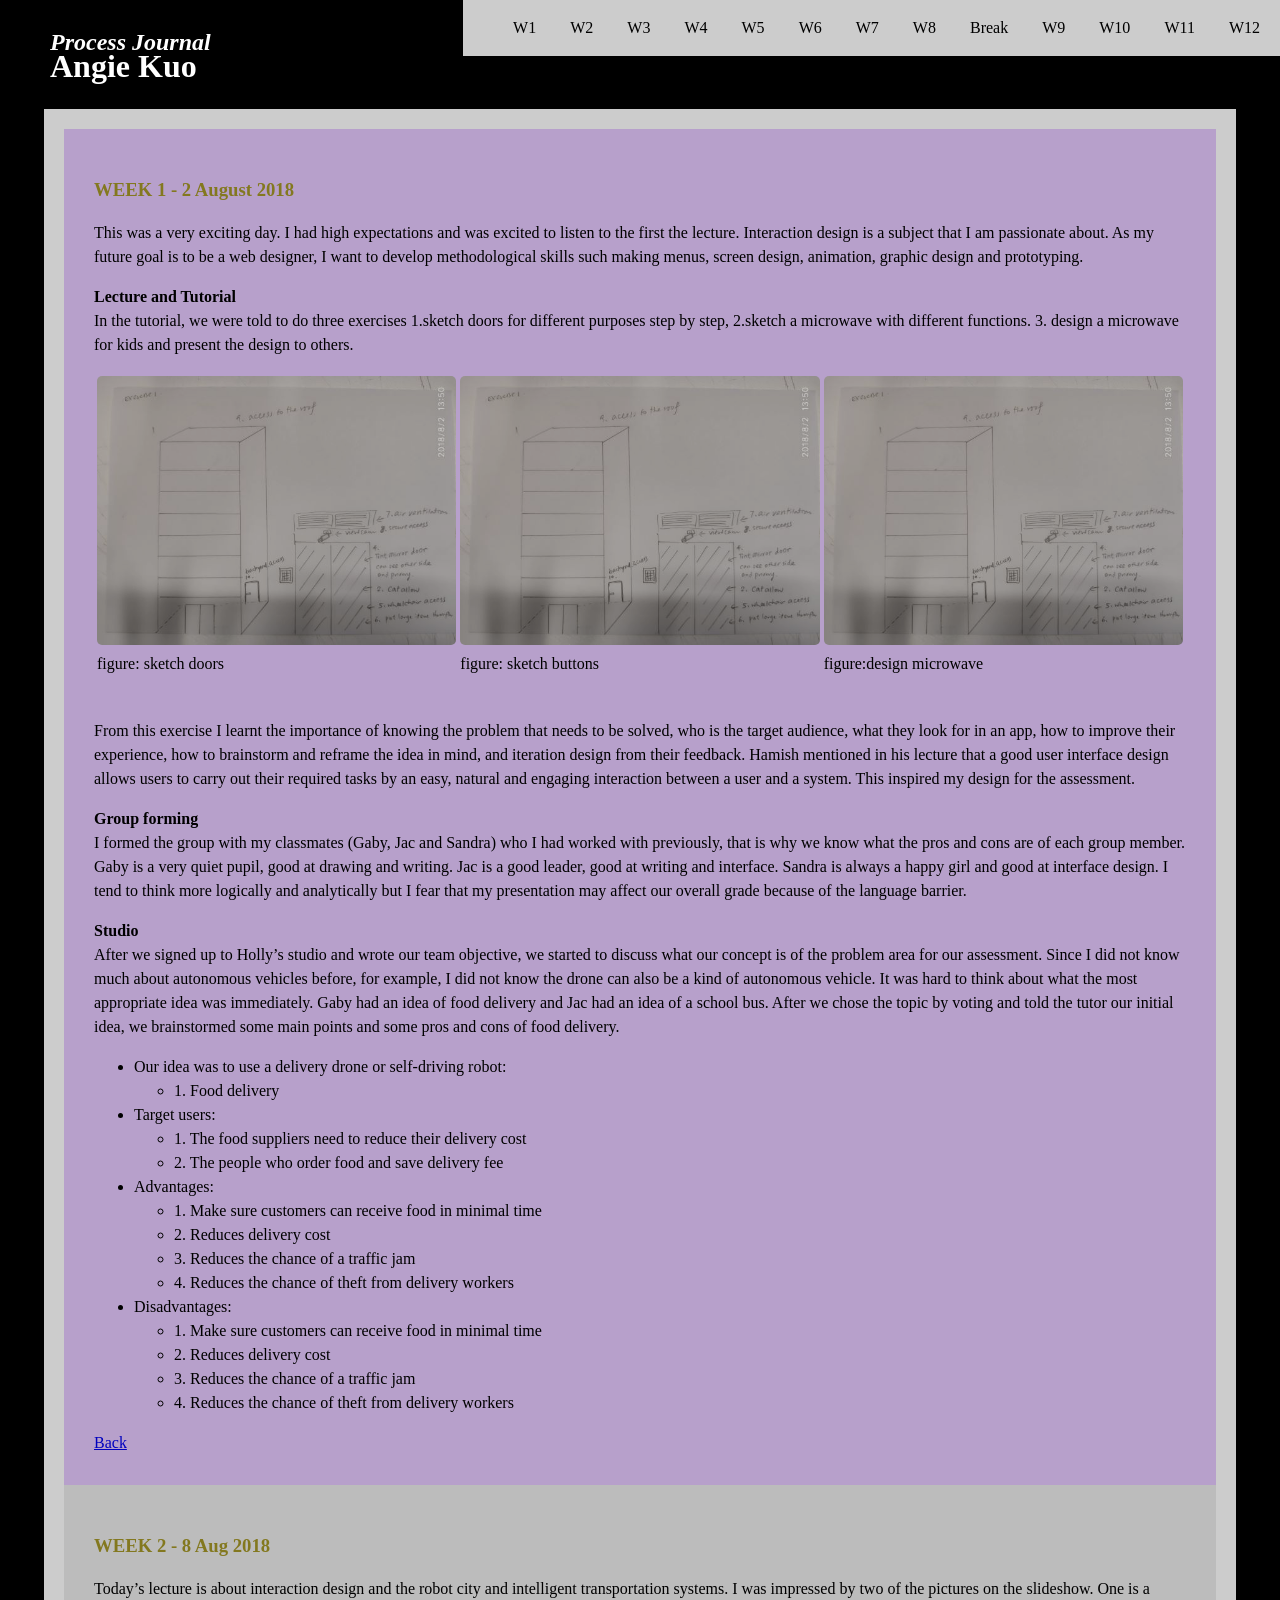
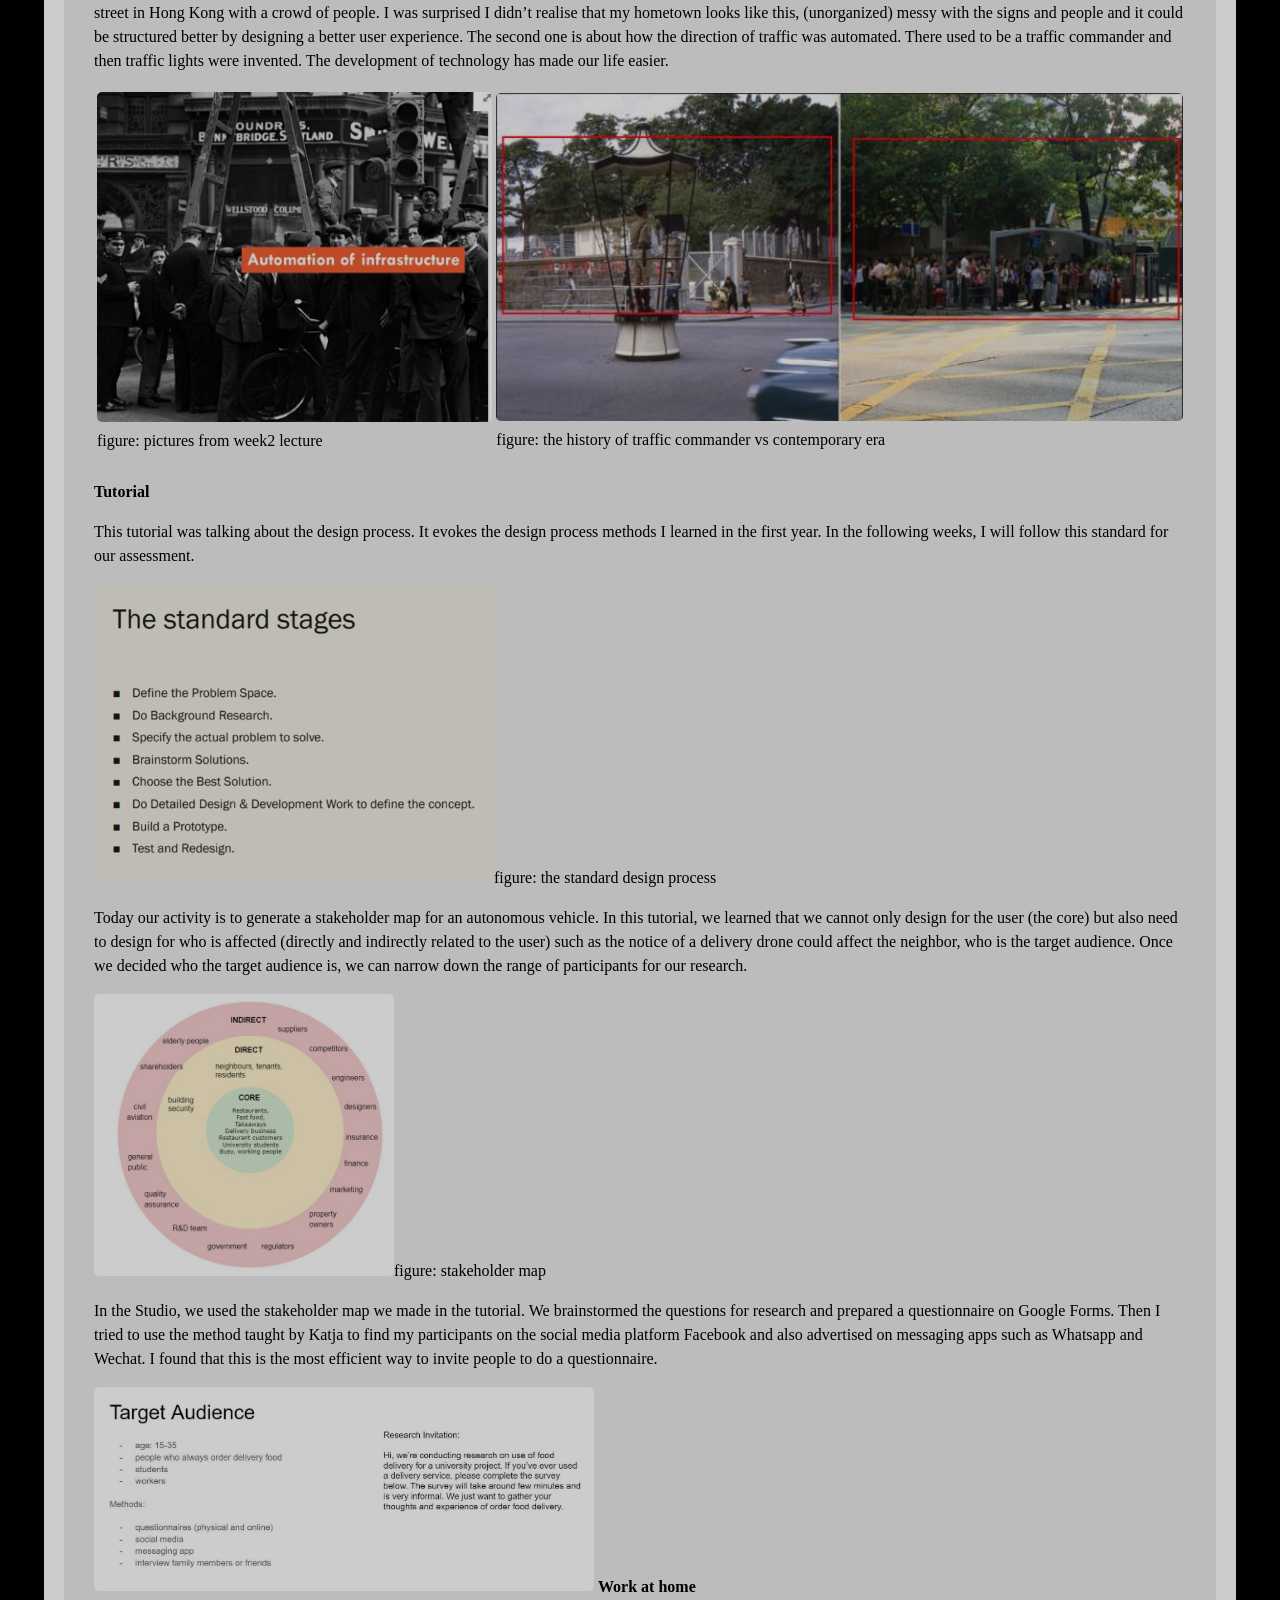
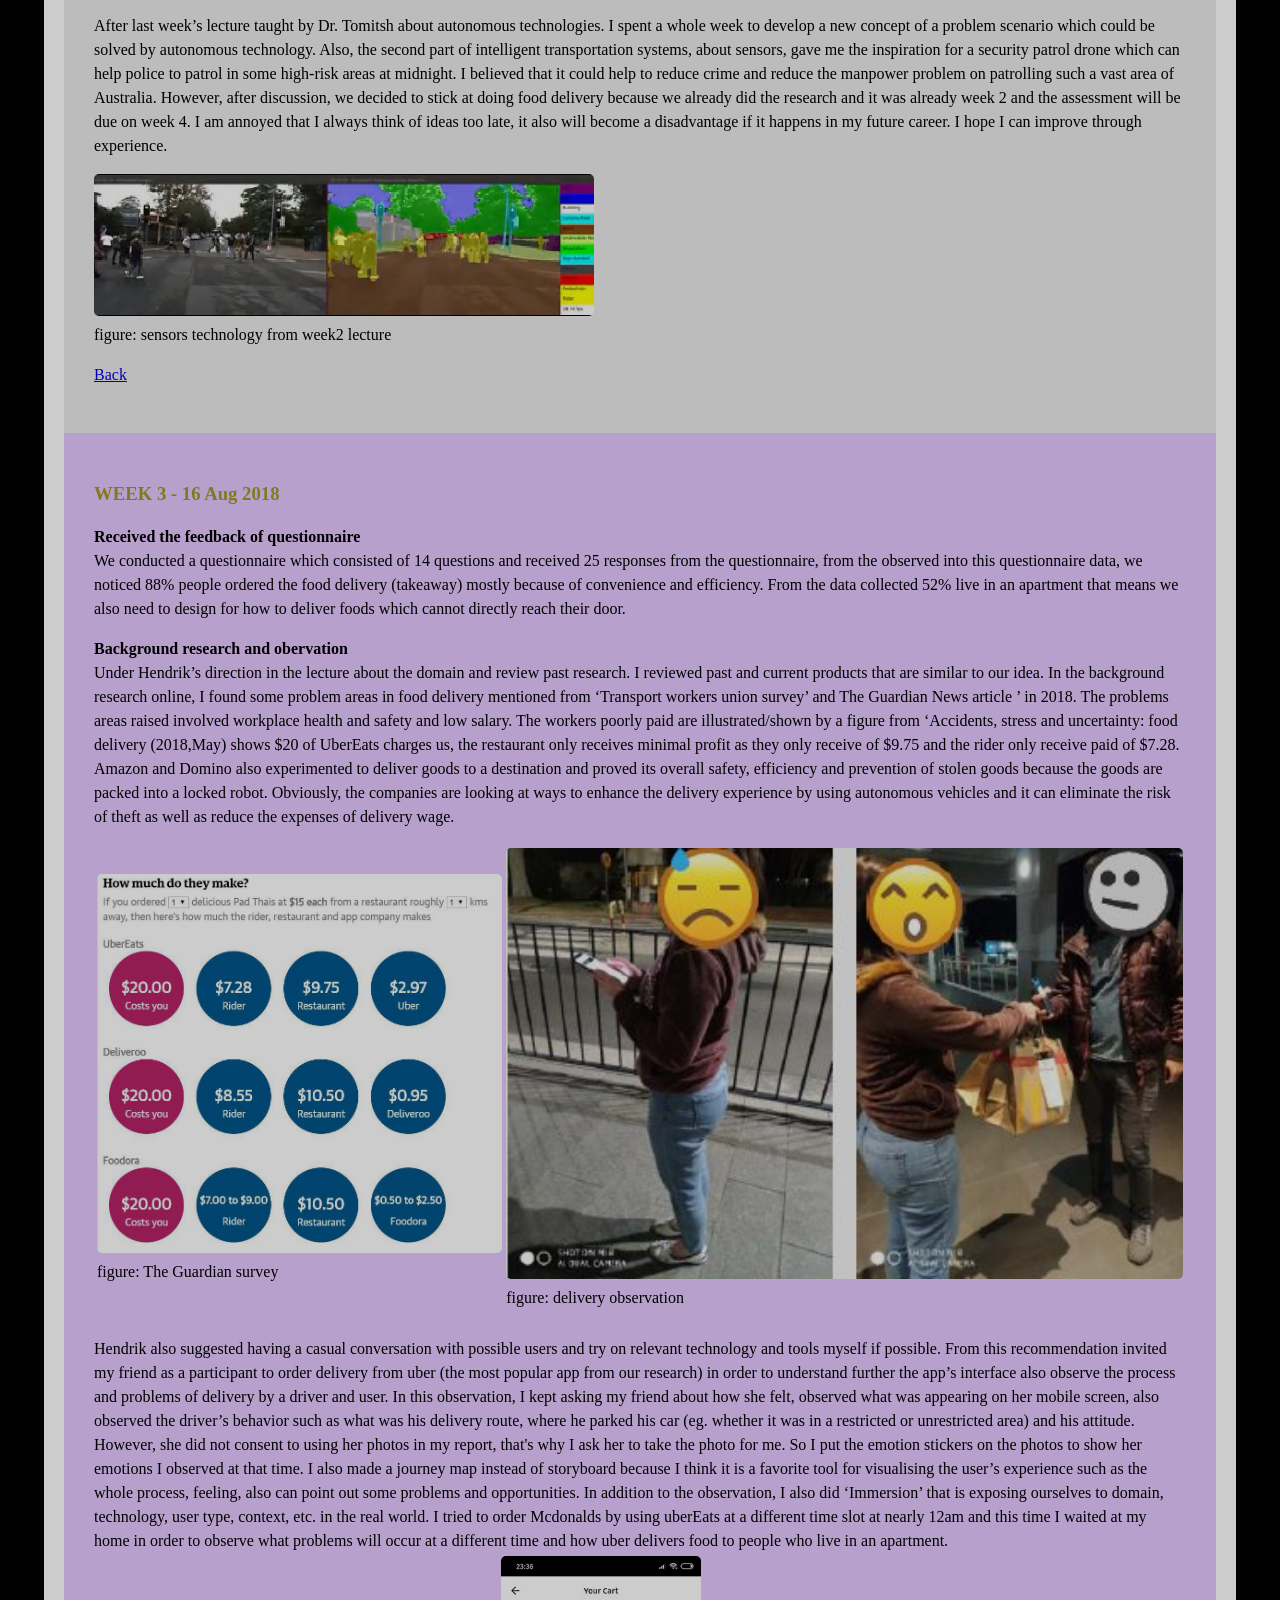
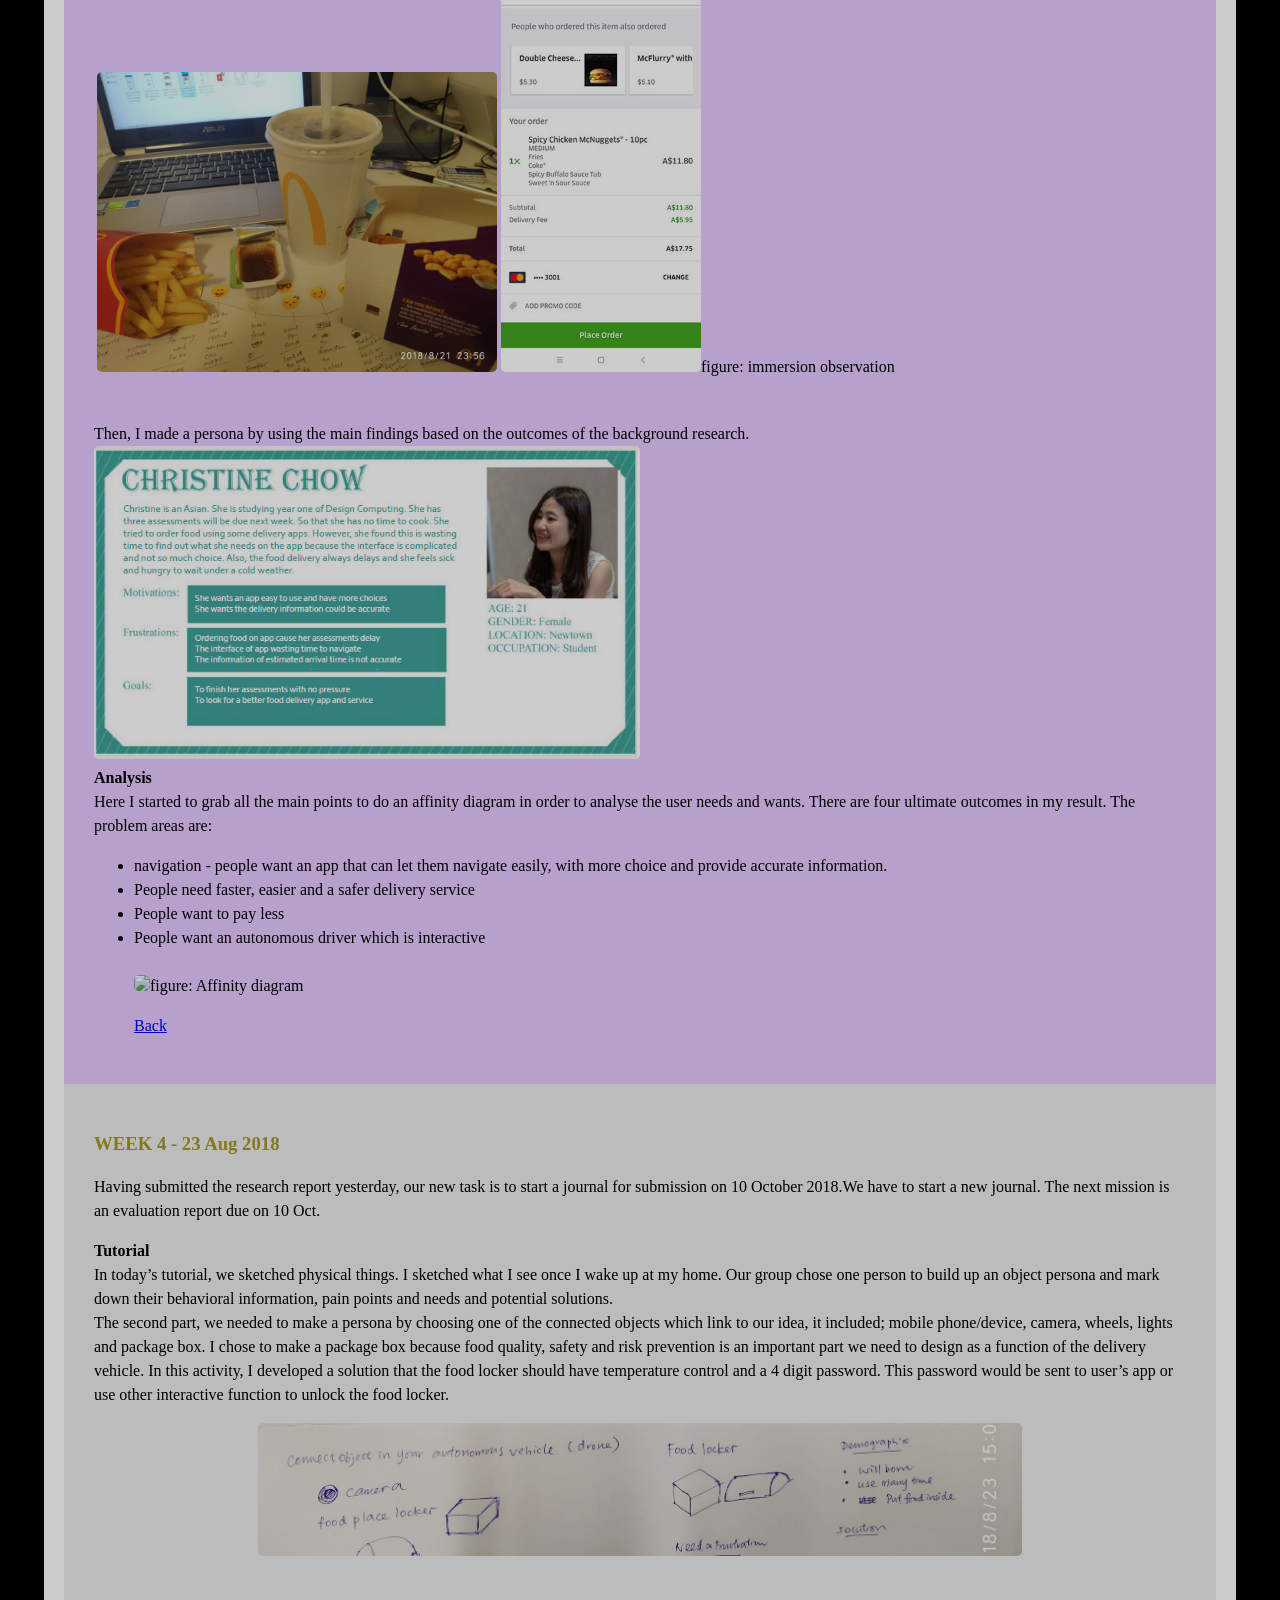
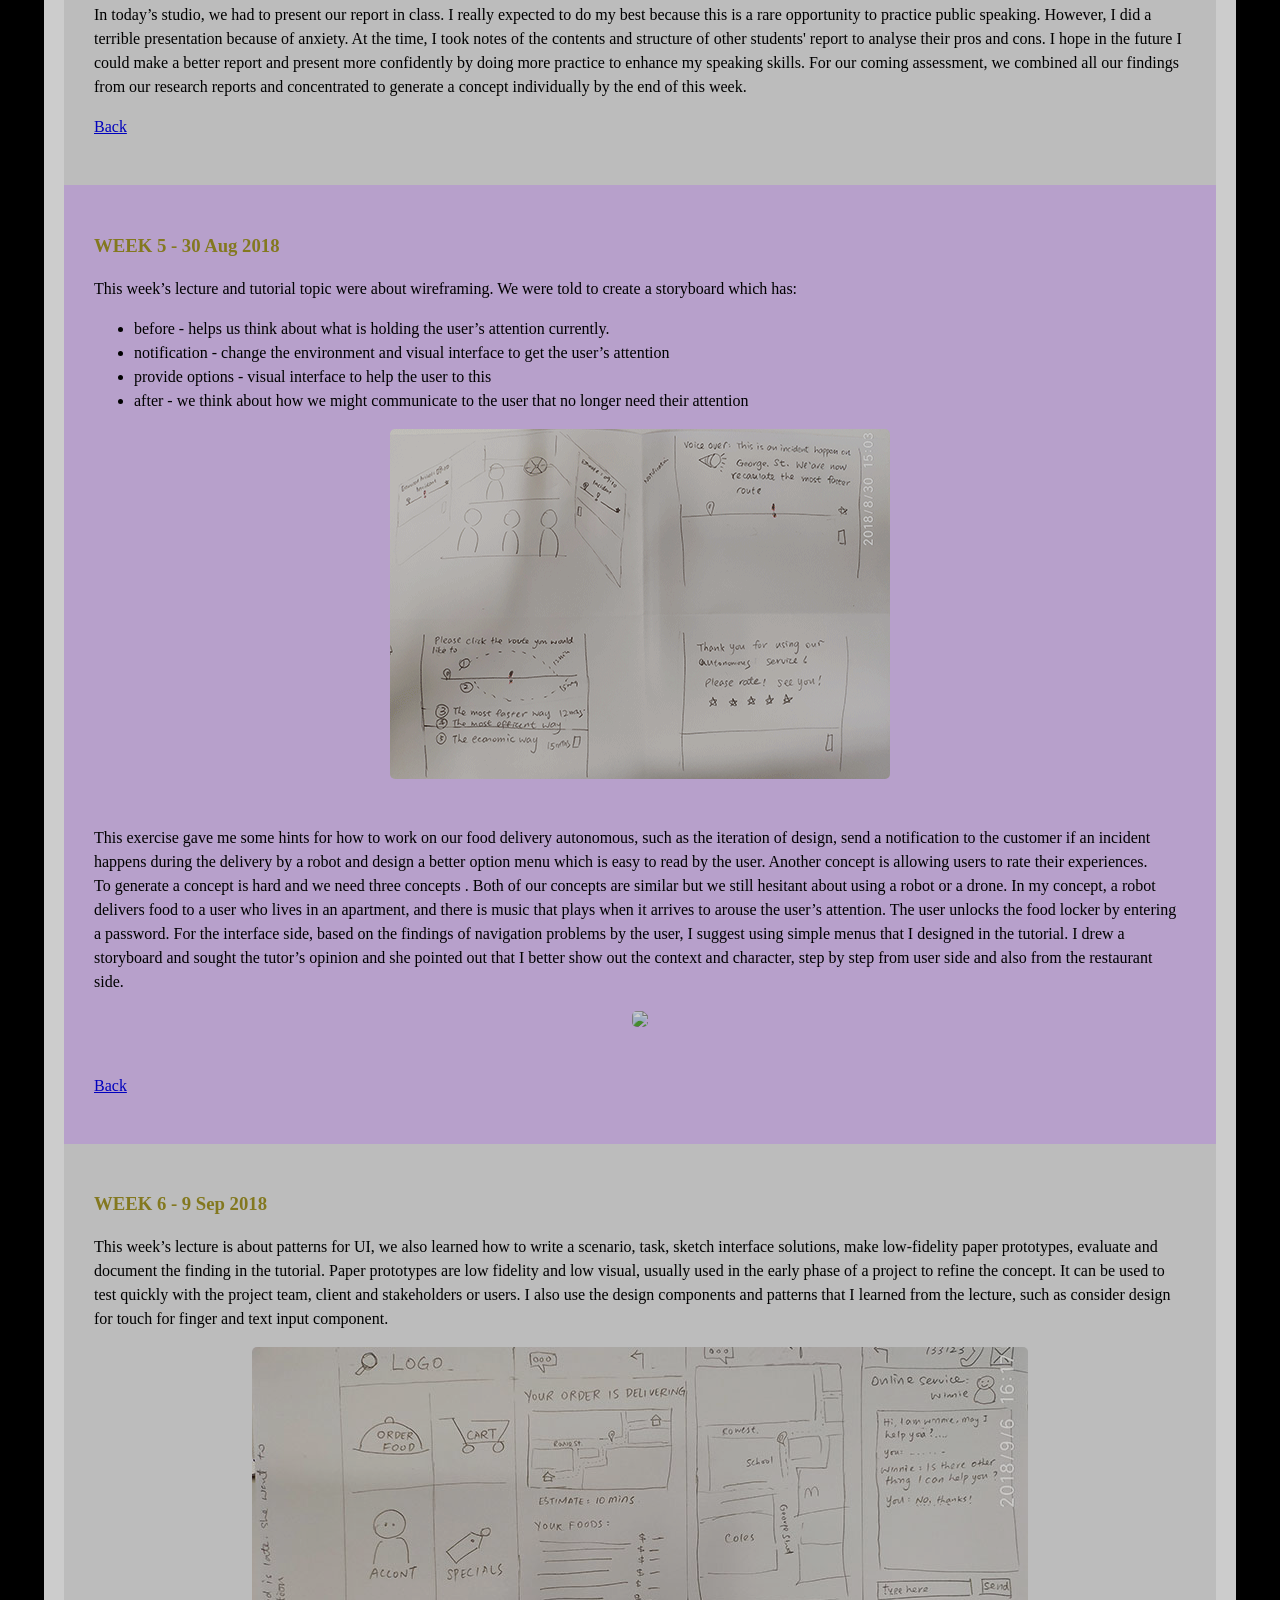
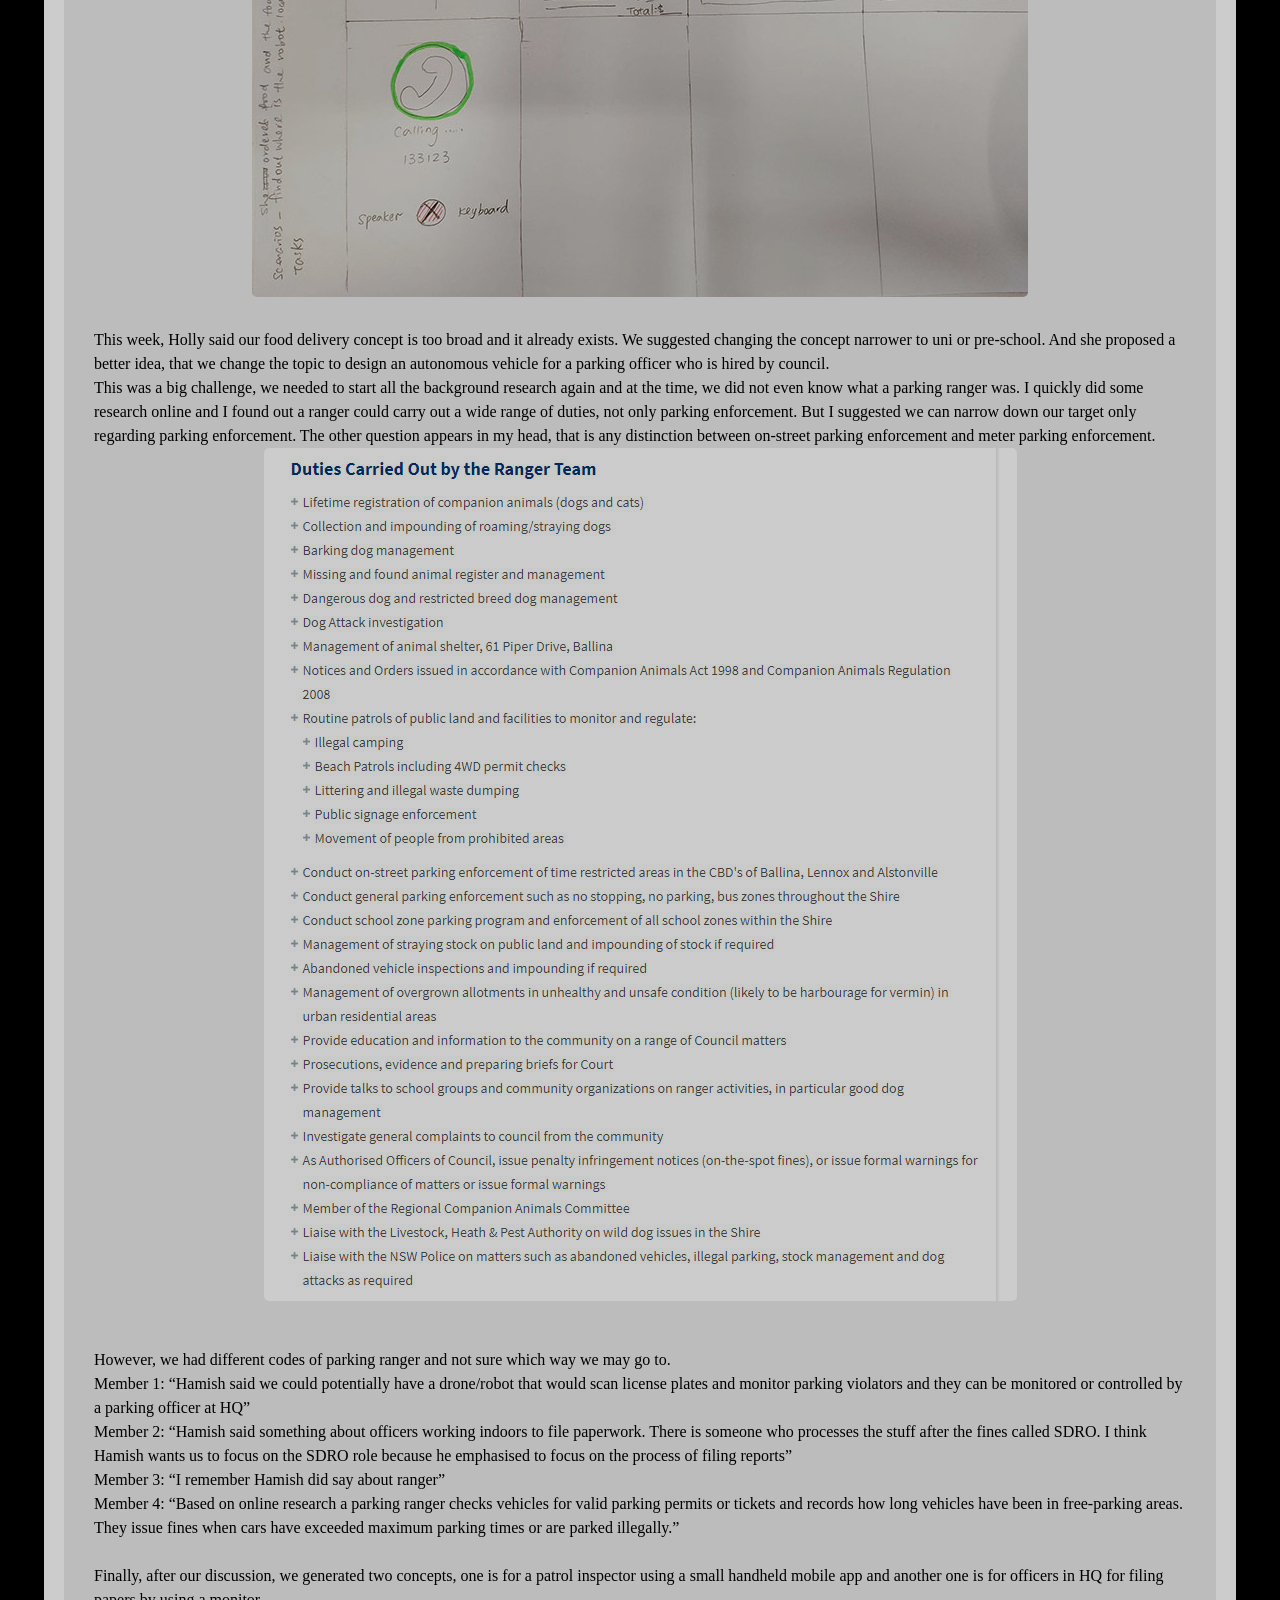
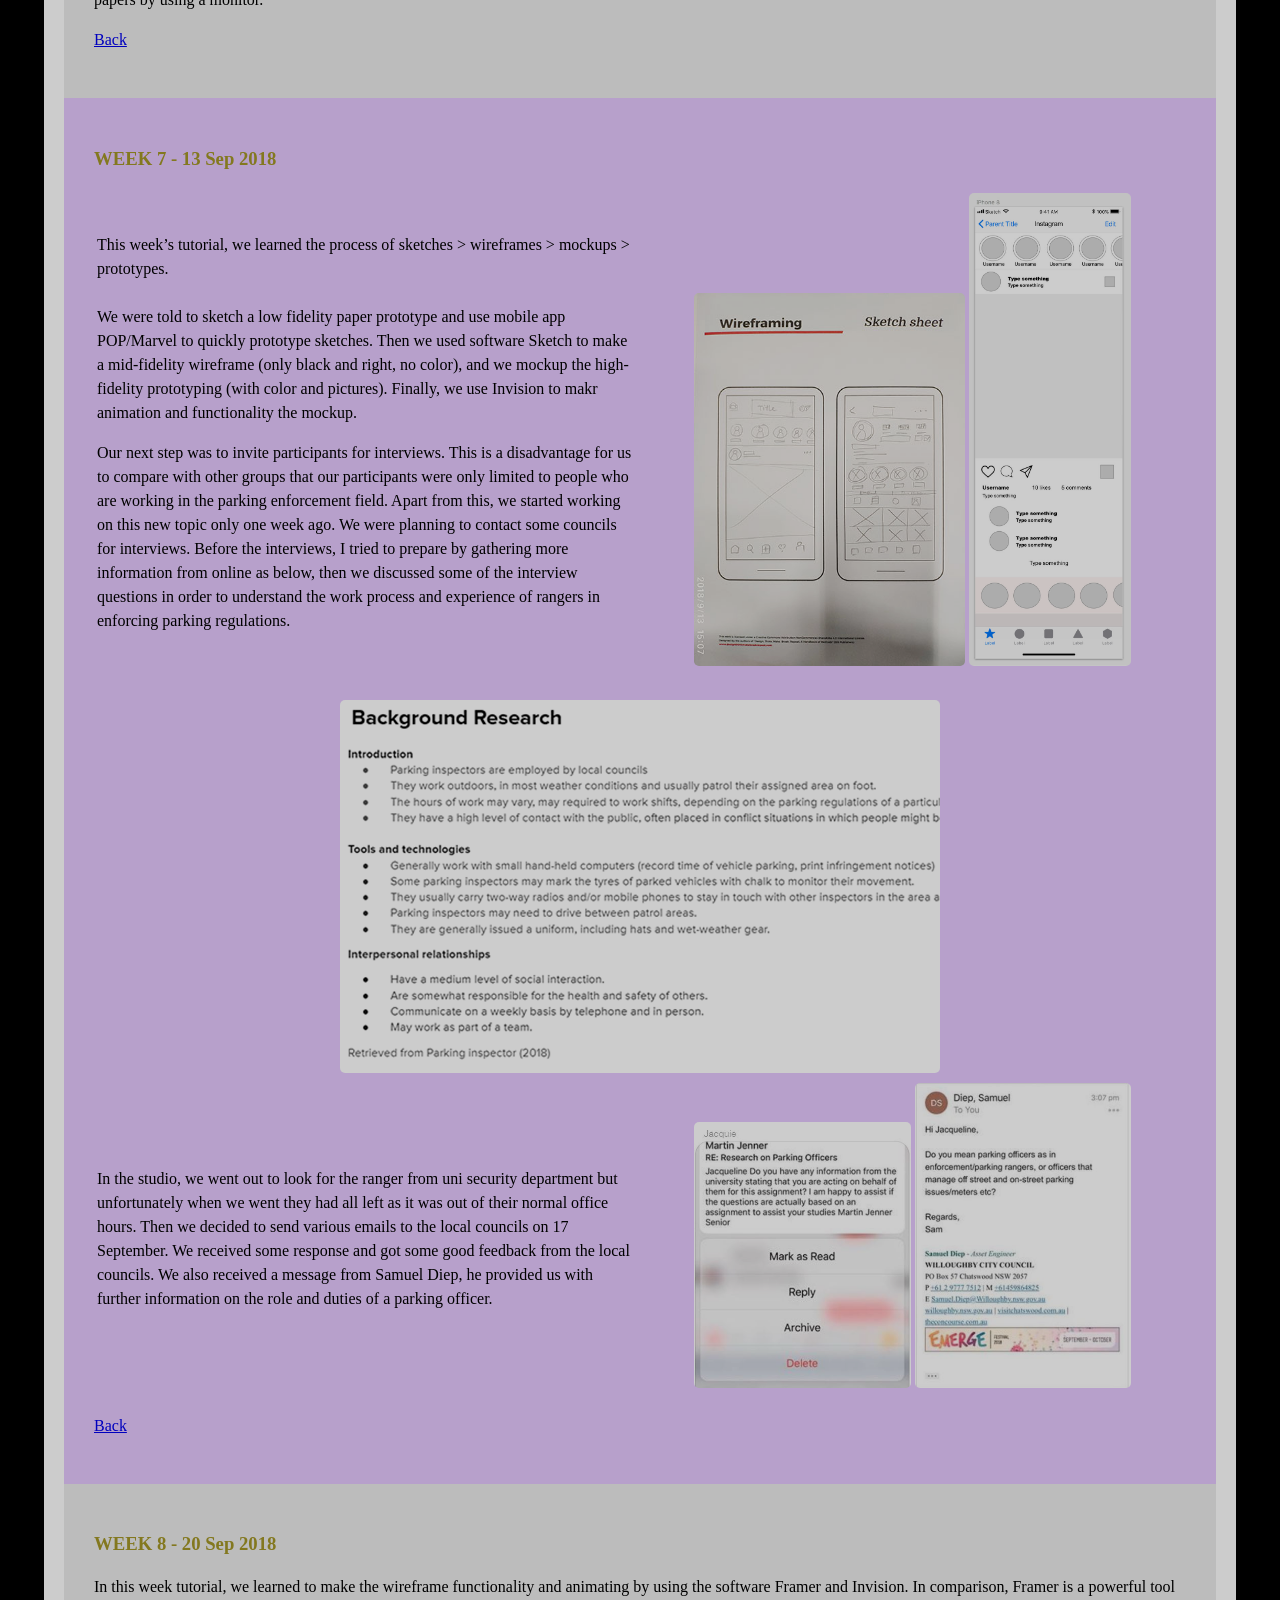
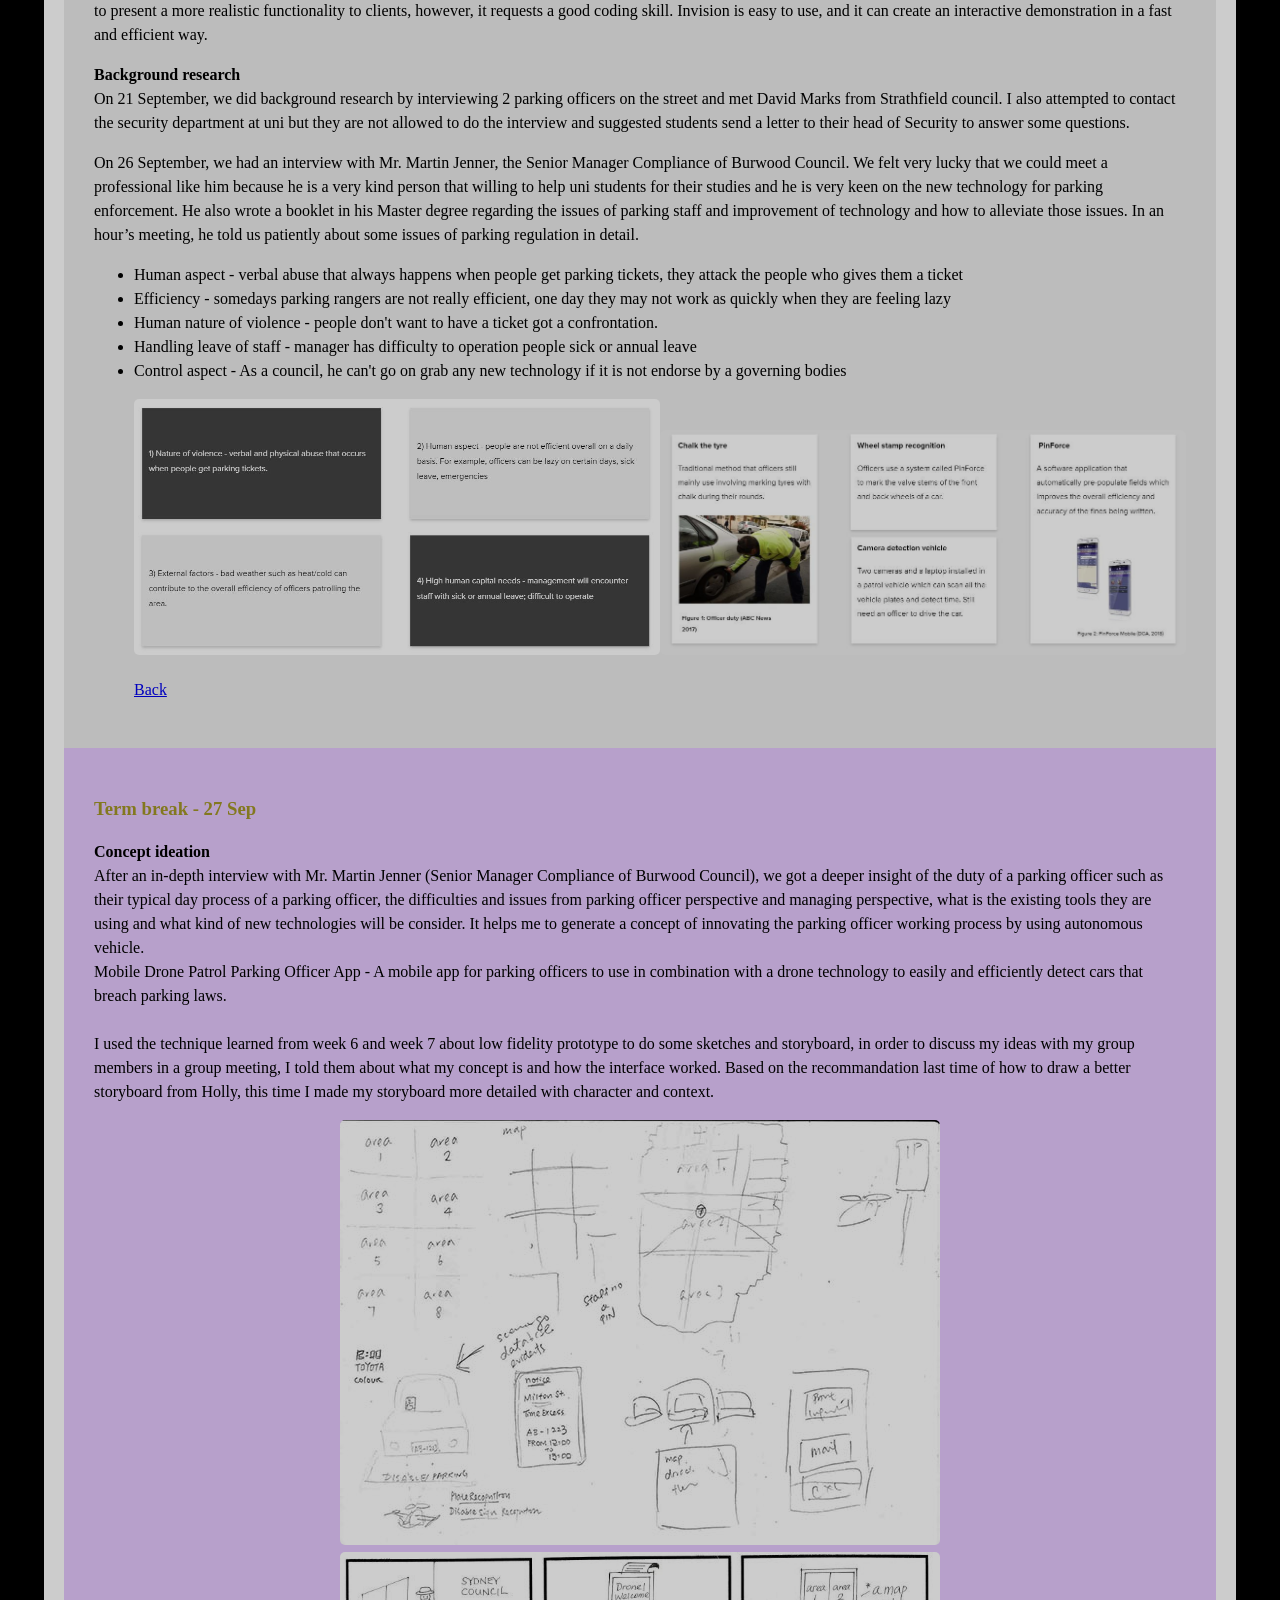
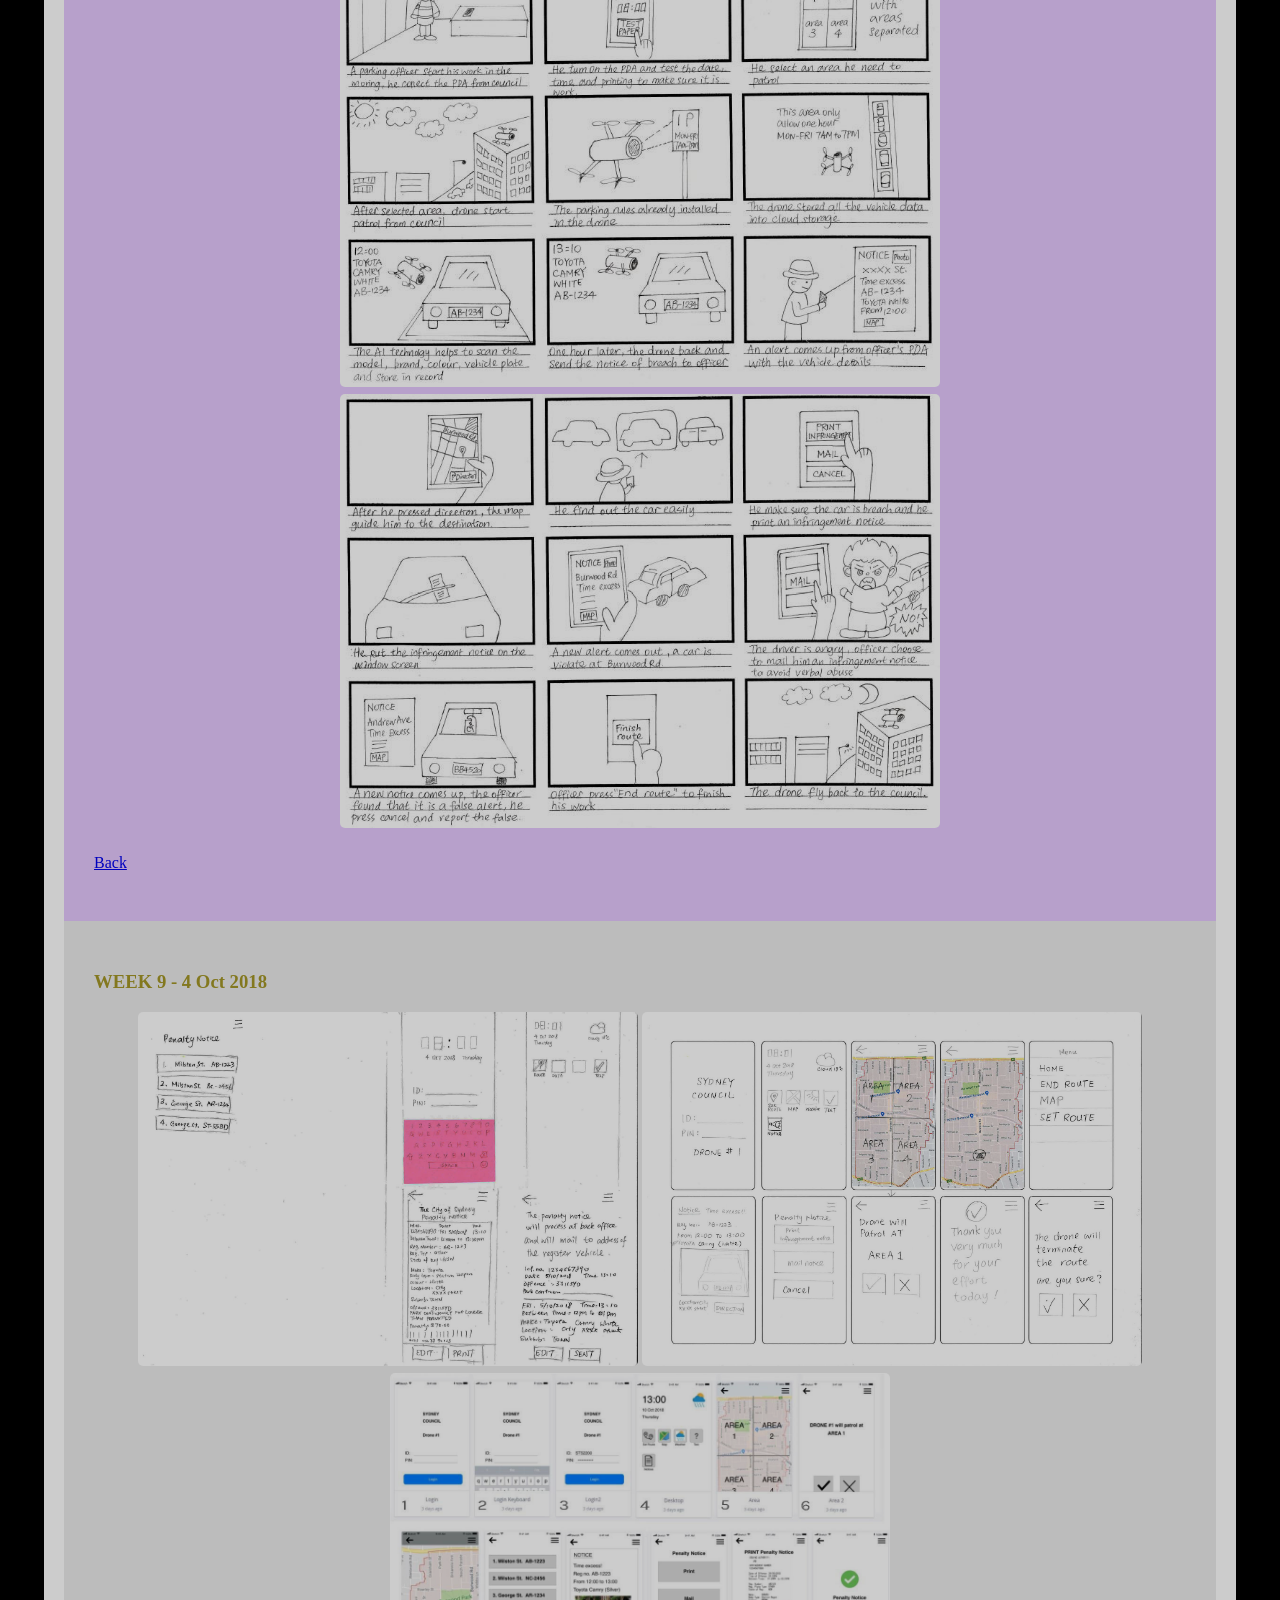
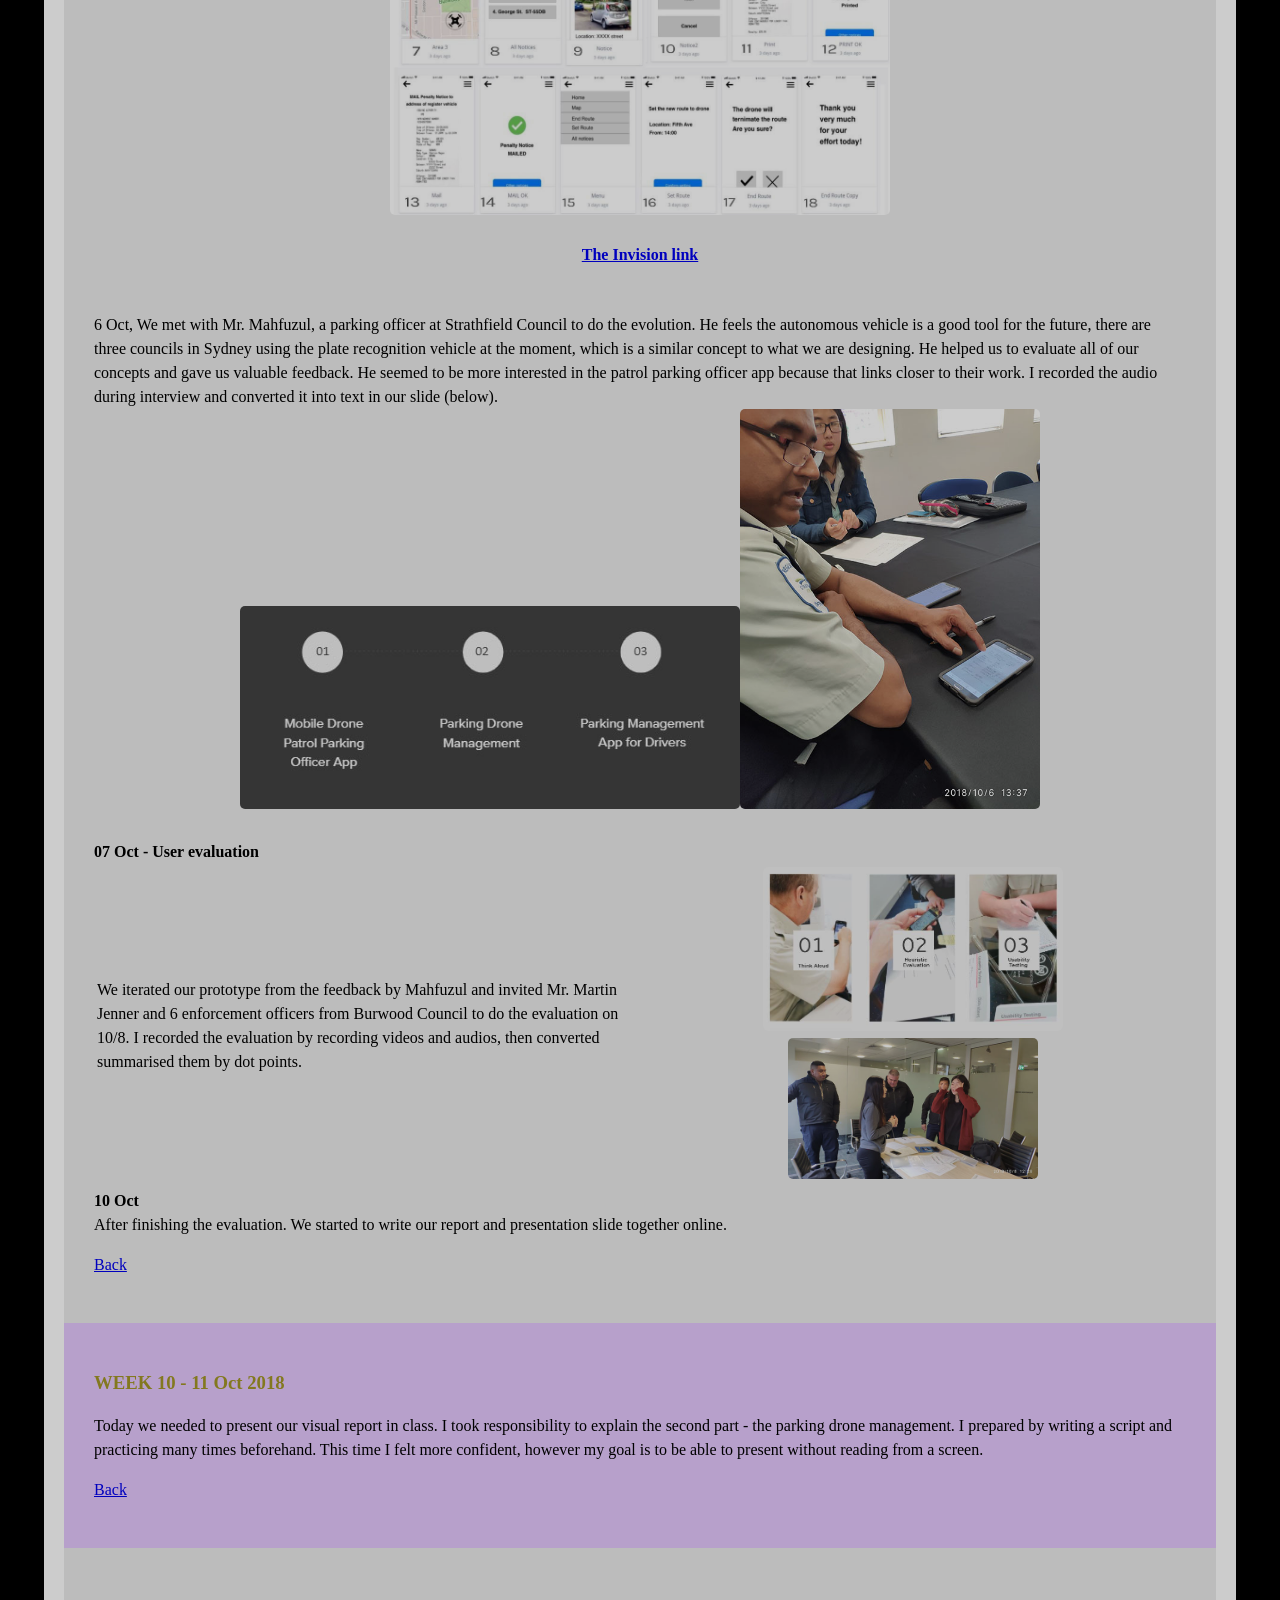
==== index.html @ ea080987 "5" ====
<!doctype html>
<html>
<head>
<meta charset="utf-8">
<title>Process Journal</title>
<link href="style.css" rel="stylesheet" type="text/css">
</head>

<body>
<div id="container">
<header class="top">
	<div class="two">
	<nav>
<ul>
<li><a href="#week1">W1</a></li>
<li><a href="#week2">W2</a></li>
<li><a href="#week3">W3</a></li>
<li><a href="#week4">W4</a></li>
	<li><a href="#week5">W5</a></li>
	<li><a href="#week6">W6</a></li>
	<li><a href="#week7">W7</a></li>
	<li><a href="#week8">W8</a></li>
	<li><a href="#break">Break</a></li>
	<li><a href="#week9">W9</a></li>
	<li><a href="#week10">W10</a></li>
		<li><a href="#week11">W11</a></li>
		<li><a href="#week12">W12</a></li>
</ul>
</nav>
	</div>
	<div class="one">
	<h2><i>Process Journal</i></h2>
	<h1>Angie Kuo</h1>
	</div>
</header>

	<section id="useful">
	<div class="week1" id="week1" background-color:#E5C9FE>
	  <h3>WEEK 1 -  2 August 2018</h3>
	  <div class="row">
		<p>This was a very exciting day. I had high expectations and was excited to listen to the first the lecture. Interaction design is a subject that I am passionate about. As my future goal is to be a web designer, I want to develop methodological skills such making menus, screen design, animation, graphic design and prototyping. </p>
				  <p><b>Lecture and Tutorial</b><br> In the tutorial, we were told to do three exercises 1.sketch doors for different purposes step by step, 2.sketch a microwave with different functions. 3. design a microwave for kids and present the design to others. &nbsp; <br>
                </p>
			                <p><table width="100%">
					  <center>
					  <tr width="100%">
						  <td width=30%><img src="image/1.png" width=100%><br>figure: sketch doors</td>
						  <td width=30%><img src="image/1.png" width=100%><br>figure: sketch buttons</td>
							<td width=30%><img src="image/1.png" width=100%><br>figure:design microwave</td>
					    </tr>
					  </center>
				  </table><br>
				  <p>From this exercise I learnt the importance of knowing the problem that needs to be solved, who is the target audience, what they look for in an app, how to improve their experience, how to brainstorm and reframe the idea in mind, and iteration design from their feedback. Hamish mentioned in his lecture that a good user interface design allows users to carry out their required tasks by an easy, natural and engaging interaction between a user and a system. This inspired my design for the assessment.</p><p><b>Group forming</b><br>
				  I formed the group with my classmates (Gaby, Jac and Sandra) who I had worked with previously, that is why we know what the pros and cons are of each group member. Gaby is a very quiet pupil, good at drawing and writing. Jac is a good leader, good at writing and interface. Sandra is always a happy girl and good at interface design. I tend to think more logically and analytically but I fear that my presentation may affect our overall grade because of the language barrier. </p>
				  <p><b>Studio</b><br>
					After we signed up to Holly’s studio and wrote our team objective, we started to discuss what our concept is of the problem area for our assessment. Since I did not know much about autonomous vehicles before, for example, I did not know the drone can also be a kind of autonomous vehicle. It was hard to think about what the most appropriate idea was immediately. Gaby had an idea of food delivery and Jac had an idea of a school bus. After we chose the topic by voting and told the tutor our initial idea, we brainstormed some main points and some pros and cons of food delivery.<br>
	    <ul><li>
						  Our idea was to use a delivery drone or self-driving robot:</li>
						  <ul><li>1. Food delivery</li></ul>
						  <li>Target users:</li>
				  <ul><li>1. The food suppliers need to reduce their delivery cost
</li>
						  <li>2. The people who order food and save delivery fee</li>
		  </ul>

						  <li>Advantages:
							  <ul>
								  <li>1. Make sure customers can receive food in minimal time</li>
								  <li>2. Reduces delivery cost</li>
								  <li>3. Reduces the chance of a traffic jam</li>
								  <li>4. Reduces the chance of theft from delivery workers</li>

							  </ul>
						  </li>

						  <li>Disadvantages:
							  <ul>
								  <li>1. Make sure customers can receive food in minimal time</li>
								  <li>2. Reduces delivery cost</li>
								  <li>3. Reduces the chance of a traffic jam</li>
								  <li>4. Reduces the chance of theft from delivery workers</li>

							  </ul>
						  </li>

	    </ul>

				  </p>
		<a href=#top>Back</a>
	  </div>
	</div>
	<div class="week2" id="week2" background-color:#ebebeb>
		<h3>WEEK 2 - 8 Aug 2018</h3>
	<p>Today’s lecture is about interaction design and the robot city and intelligent transportation systems. I was impressed by two of the pictures on the slideshow. One is a street in Hong Kong with a crowd of people. I was surprised I didn’t realise that my hometown looks like this, (unorganized) messy with the signs and people and it could be structured better by designing a better user experience.
		The second one is about how the direction of traffic was automated. There used to be  a traffic commander and then traffic lights were invented. The development of technology has made our life easier.</p>
					                <p><table width="100%">
					  <center>
					  <tr width="100%">
						  <td width=30%><img src="image/traffic light.JPG" width=100%><br>figure: pictures from week2 lecture</td>
						<td width=52%><img src="image/commander.jpg" width=100%><br>figure: the history of traffic commander vs contemporary era</td>
					    </tr>
					  </center>
				  </table><br>
		<strong>Tutorial</strong><br><p>
		This tutorial was talking about the design process. It evokes the design process methods I learned in the first year.  In the following weeks, I will follow this standard for our assessment.</p>
		<img src="image/design process.JPG" width=400>figure: the standard design process<br>
		<p>Today our activity is to generate a stakeholder map for an autonomous vehicle. In this tutorial, we learned that we cannot only design for the user (the core) but also need to design for who is affected (directly and indirectly related to the user) such as the notice of a delivery drone could affect the neighbor, who is the target audience. Once we decided who the target audience is, we can narrow down the range of participants for our research. </p>
		<img src="image/mapping.JPG" width=300>figure: stakeholder map
		<p>In the Studio, we used the stakeholder map we made in the tutorial. We brainstormed the questions for research and prepared a questionnaire on Google Forms. Then I tried to use the method taught by Katja to find my participants on the social media platform Facebook and also advertised on messaging apps such as Whatsapp and Wechat. I found that this is the most efficient way to invite people to do a questionnaire.</p>
		<img src="image/target audience.JPG" width=500>
		<b>Work at home
		</b>
		<p>After last week’s lecture taught by Dr. Tomitsh about autonomous technologies. I spent a whole week to develop a new concept of a problem scenario which could be solved by autonomous technology. Also, the second part of intelligent transportation systems, about sensors, gave me the inspiration for a security patrol drone which can help police to patrol in some high-risk areas at midnight. I believed that it could help to reduce crime and reduce the manpower problem on patrolling such a vast area of Australia. However, after discussion, we decided to stick at doing food delivery because we already did the research and it was already week 2 and the assessment will be due on week 4. I am annoyed that I  always think of ideas too late, it also will become a disadvantage if it happens in my future career.  I hope I can improve through experience.
		</p>
		<img src="image/sensor.JPG" width="500px"><br>
		figure: sensors technology from week2 lecture
		<p><a href=#top>Back</a></p>
	</div>

	<div class="week1" id="week3" background-color:#E5C9FE>
<h3>WEEK 3 - 16 Aug 2018</h3>
		<p><b>Received the feedback of questionnaire</b><br>
			We conducted a questionnaire which consisted of 14 questions and received 25 responses from the questionnaire, from the observed into this questionnaire data, we noticed 88% people ordered the food delivery (takeaway)  mostly because of convenience and efficiency.  From the data collected 52% live in an  apartment that means we also need to design for how to deliver foods which cannot directly reach their door.
		<p>
			<b>Background research and obervation</b><br>
			Under Hendrik’s direction in the lecture about the domain and review past research. I reviewed past and current products that are similar to our idea. In the background research online, I found some problem areas in food delivery mentioned from ‘Transport workers union survey’ and The Guardian News article ’ in 2018. The problems areas raised involved  workplace health and safety and low salary. The workers poorly paid are illustrated/shown by a figure from ‘Accidents, stress and uncertainty: food delivery (2018,May) shows $20 of UberEats charges us, the restaurant only receives minimal  profit as they only receive of $9.75 and the rider only receive paid of $7.28. Amazon and  Domino also experimented to deliver goods to a destination and proved its overall safety, efficiency and prevention of stolen goods because the goods are packed into a locked robot. Obviously, the companies are looking at ways to enhance the delivery experience by using autonomous vehicles and it can eliminate the risk of theft as well as  reduce the expenses of delivery wage.
			<br>

<table width="100%">
					  <center>
					  <tr width="100%">
						  <td width=30%><img src="image/week3.jpg" width=100%><br>figure: The Guardian survey</td>
						  <td width=50%><img src="image/uber.JPG" width=100%><br> figure: delivery observation</td>
					    </tr>
					  </center>
</table><br>
Hendrik also suggested having a casual conversation with possible users and try on relevant technology and tools myself if possible. From this recommendation invited my friend as a participant to order delivery from uber (the most popular app from our research) in order to understand further the app’s interface also observe the process and problems of delivery by a driver and user. In this observation, I kept asking my friend about how she felt, observed what was appearing on her mobile screen, also observed the driver’s behavior such as what was his delivery route, where he parked his car (eg. whether it was in a restricted or unrestricted area) and his attitude. However, she did not consent to using her photos in my report, that's why I ask her to take the photo for me. So I put the emotion stickers on the photos to show her emotions I observed at that time. I also made a journey map instead of storyboard because I think it is a favorite tool for visualising the user’s experience such as the whole process, feeling, also can point out some problems and opportunities.
In addition to the observation, I also did ‘Immersion’ that is exposing ourselves to domain, technology, user type, context, etc. in the real world. I tried to order Mcdonalds by using uberEats at a different time slot at nearly 12am and this time I waited at my home in order to observe what problems will occur at a different time and how uber delivers food to people who live in an apartment.
<br>
				<table width="100%">
					  <center>
					  <tr>
<td><img src="image/GjYK3NPj1nri-AGIe6HQZg0gLL-mcCzyskgfXW-w2aiTnakFRQz59lOvFu_zbYmQJKXwPyaot-rTigeDHitvpbU0FcXAN9mCNu79oZKJDuMPlPUUZbRWjeynSutJsU_d1Moek_qR.jpg" width="400">
						  <img src="image/week4.jpg" width="200">figure: immersion observation</td>
					    </tr>
					  </center>
</table><br>
		</p>
	Then, I made a persona by using the main findings based on the outcomes of the background research.
<br><img src="image/persona.jpg" width=50%><br>
	<b>Analysis</b>
<br>Here I started to grab all the main points to do an affinity diagram in order to analyse the user needs and wants. There are four ultimate outcomes in my result. The problem areas are:
<ul>
<li>navigation - people want an app that can let them navigate easily, with more choice and provide accurate information. </li>
<li>People need faster, easier and a safer delivery service</li>
<li>People want to pay less</li>
<li>People want an autonomous driver which is interactive</li>
<br>
<img src="image/affinity.jpg" width=50%>figure: Affinity diagram
<p><a href=#top>Back</a></p>
	</div>

		<div class="week2" id="week4" background-color:#ebebeb>
<h3>WEEK 4 - 23 Aug 2018</h3>
	<p>Having submitted the research report yesterday, our new task is to start a journal for submission on 10 October 2018.We have to start a new journal. The next mission is an evaluation report due on 10 Oct.
			</p>
			<p><b>Tutorial</b>
			<br>In today’s tutorial, we sketched physical things. I sketched what I see once I wake up at my home. Our group chose one person to build up an object persona and mark down their behavioral information, pain  points and needs and potential solutions.<br>
The second part, we needed to make a persona by choosing one of the connected objects which link to our idea, it included; mobile phone/device, camera, wheels, lights and package box. I chose to make a package box because food quality, safety and risk prevention is an important part we need to design as a function of the delivery vehicle. In this activity, I developed a solution that the food locker should have temperature control and a 4 digit password. This password would be sent to user’s app or use other interactive function to unlock the food locker.</p>
			<center><img src="image/week4-2.jpg" width=70%></center><br>
<p>In today’s studio, we had to present our report in class. I really expected to do my best because this is a rare opportunity to practice public speaking. However, I did a terrible presentation because of anxiety. At the time, I took notes of the contents and structure of other students' report to analyse their pros and cons. I hope in the future I could make a better report and present more confidently by doing more practice to enhance my speaking skills.
For our coming assessment, we combined all our findings from our research reports and concentrated to generate a concept individually by the end of this week.
			</p><p><a href=#top>Back</a></p>
	</div>

		<div class="week1" id="week5" background-color:#E5C9FE>
<h3>WEEK 5 - 30 Aug 2018</h3>
			<p>This week’s lecture and tutorial topic were about wireframing. We were told to create a storyboard which has: <br>
<ul>
<li>before - helps us think about what is holding the user’s attention currently. </li>
<li>notification - change the environment and visual interface to get the user’s attention</li>
<li>provide options - visual interface to help the user to this </li>
<li>after - we think about how we might communicate to the user that no longer need their attention</li>
</ul>
			<center><img src="image/w51.gif"></center><br>
<P>This exercise gave me some hints for how to work on our food delivery autonomous, such as the iteration of design, send a notification to the customer if an incident happens during the delivery by a robot and design a better option menu which is easy to read by the user. Another concept is allowing users to rate their experiences. <BR>
To generate a concept is hard and we need three concepts . Both of our concepts are similar but we still hesitant about using a robot or a drone. In my concept, a robot delivers food to a user who lives in an apartment, and there is music that plays when it arrives to arouse the user’s attention. The user unlocks the food locker by entering a password. For the interface side, based on the findings of navigation problems by the user, I suggest using simple menus that I designed in the tutorial. I drew a storyboard and sought the tutor’s opinion and she pointed out that I better show out the context and character, step by step from user side and  also from the restaurant side. </p><center>
	<img src="image/IMG_20180913_165612.jpg" width=500></center><br>
	<p><a href=#top>Back</a></p>
			</div>


		<div class="week2" id="week6" background-color:#ebebeb>
<h3>WEEK 6 - 9 Sep 2018</h3>
			<p>This week’s lecture is about patterns for UI,  we also learned how to write a scenario, task, sketch interface solutions, make low-fidelity paper prototypes, evaluate and document the finding in the tutorial. Paper prototypes are low fidelity and low visual, usually used in the early phase of a project to refine the concept. It can be used to test quickly with the project team, client and stakeholders or users. I also use the design components and patterns that I learned from the lecture, such as consider design for touch for finger and text input component.<br>
				<center><img src="image/week6.jpg"></center><br>
This week, Holly said our food delivery concept is too broad and it already exists. We suggested changing the concept narrower to uni or pre-school. And she proposed a better idea, that we change the topic to design an autonomous vehicle for a parking officer who is hired by council.<br>
This was a big challenge, we needed to start all the background research again and at the time, we did not even know what a parking ranger was. I quickly did some research online and I found out a ranger could carry out a wide range of duties, not only parking enforcement. But I suggested  we can narrow down our target only regarding parking enforcement. The other question appears in my head, that is any distinction between on-street parking enforcement and meter parking enforcement. <br>
				<center><img src="image/week6-2.jpg"></center><br>
<p>However, we had different codes of parking ranger and not sure which way we may go to.<br>
Member 1: “Hamish said we could potentially have a drone/robot that would scan license plates and monitor parking violators and they can be monitored or controlled by a parking officer at HQ”<br>
Member 2: “Hamish said something about officers working indoors to file paperwork. There is someone who processes the stuff after the fines called SDRO. I think Hamish wants us to focus on the SDRO role because he emphasised to focus on the process of filing reports”<br>
Member 3: “I remember Hamish did say about ranger”<br>
Member 4: “Based on online research a parking ranger checks vehicles for valid parking permits or tickets and records how long vehicles have been in free-parking areas. They issue fines when cars have exceeded maximum parking times or are parked illegally.”<br>
<br>
Finally, after our discussion, we generated two concepts, one is for a patrol inspector using a small handheld mobile app and another one is for officers in HQ for filing papers by using a monitor.
</p>
<p><a href=#top>Back</a></p>

	</div>

		<div class="week1" id="week7" background-color:#E5C9FE>
<h3>WEEK 7 - 13 Sep 2018</h3>
			<table width=100%>
				<tr>
					<td width=50%>
					<p>This week’s tutorial, we learned the process of sketches > wireframes > mockups > prototypes.<br><br>
We were told to sketch a low fidelity paper prototype and use mobile app POP/Marvel to quickly prototype sketches. Then we used software Sketch to make a mid-fidelity wireframe (only black and right, no color), and we mockup the high-fidelity prototyping (with color and pictures). Finally, we use Invision to makr animation and functionality the mockup.<br><p>Our next step was to invite participants for interviews. This is a disadvantage for us to compare with other groups that our participants were only limited to people who are working in the parking enforcement field. Apart from this, we started working on this new topic only one week ago.
We were planning to contact some councils for interviews. Before the interviews, I tried to prepare by gathering more information from online as below, then we discussed some of the interview questions in order to understand the work process and experience of rangers in enforcing parking regulations. </p>


					</td>
					<td width=50%><center>
					<img src="image/week7-2.jpg" width=50%>
						<img src="image/week7.jpg" width=30%></center>
					</td>
				</tr></table>
			<br><center><img src="image/w74.gif"></center>

						<table width=100%>
				<tr>
					<td width=50%>
							<p>In the studio, we went out to look for the ranger from uni security department but unfortunately when we went they had all left as it was out of their normal office hours. Then we decided to send various emails to the local councils on 17 September. We received some response  and got some good feedback from the local councils. We also received a message from Samuel Diep, he provided us with further information on the role and duties of a parking officer.</p>
					</td>
					<td width=50%><center>
					<img src="image/w77.jpg" width=40%>
						<img src="image/w78.jpg" width=40%></center>
					</td>
				</tr></table>

			<p><a href=#top>Back</a></p>
	</div>

		<div class="week2" id="week8" background-color:#ebebeb>
<h3>WEEK 8 - 20 Sep 2018</h3>
			<p>In this week tutorial, we learned to make the wireframe functionality and animating by using the software Framer and Invision. In comparison, Framer is a powerful tool to present a more realistic functionality to clients, however, it requests a good coding skill. Invision is easy to use, and it can create an interactive demonstration in a fast and efficient way.</p>
<b>Background research</b>
<br>On 21 September, we did background research by interviewing 2 parking officers on the street and met David Marks from Strathfield council. I also attempted to contact the security department at uni but they are not allowed to do the interview and suggested students send a letter to their head of Security to answer some questions.<br>
<p>
On 26 September, we had an interview with Mr. Martin Jenner, the Senior Manager Compliance of Burwood Council. We felt very lucky that we could meet a professional like him because he is a very kind person that willing to help uni students for their studies and he is very keen on the new technology for parking enforcement. He also wrote a booklet in his Master degree regarding the issues of parking staff and improvement of technology and how to alleviate those issues. In an hour’s meeting, he told us patiently about some issues of parking regulation in detail. <br>
<ul>
<li>Human aspect - verbal abuse that always happens when people get parking tickets, they attack the people who gives them a ticket </li>
<li>Efficiency - somedays parking rangers are not really efficient, one day they may not work as quickly when they are feeling lazy</li>
<li>Human nature of violence - people don't want to have a ticket got a confrontation. </li>
<li>Handling leave of staff - manager has difficulty to operation people sick or annual leave</li>
<li>Control aspect - As a council, he can't go on grab any new technology if it is not endorse by a governing bodies</li>
</p>
<img src="image/w811.jpg" width=50%><img src="image/w812.jpg" width=50%>
			<br>
			<p><a href=#top>Back</a></p>
	</div>

<div class="week1" id="break" background-color:#E5C9FE>
<h3>Term break - 27 Sep </h3>
<p> <strong>Concept ideation</strong><br>
  After an in-depth interview with Mr. Martin Jenner (Senior Manager Compliance of Burwood Council), we got a deeper insight of the duty of a parking officer such as their typical day process of a parking officer, the difficulties and issues from parking officer perspective and managing perspective, what is the existing tools they are using and what kind of new technologies will be consider. It helps me to generate a concept of innovating the parking officer working process by using autonomous vehicle.<br>
  Mobile Drone Patrol Parking Officer App - A mobile app for parking officers to use in combination with a drone technology to easily and efficiently detect cars that breach parking laws.<br>
  <br>
  I used the technique learned from week 6 and week 7 about low fidelity prototype to do some sketches and storyboard, in order to discuss my ideas with my group members in a group meeting, I told them about what my concept is and how the interface worked. Based on the recommandation last time of how to draw a better storyboard from Holly, this time I made my storyboard more detailed with character and context.<br>
</p><center>
	<img src="image/wb11.jpg"><br>
	<img src="image/wb12.jpg" width=600><br>
	<img src="image/wb13.jpg" width=600><br></center>
<p><a href=#top>Back</a></p>
	</div>

					<div class="week2" id="week9" background-color:#ebebeb>
<h3>WEEK 9 - 4 Oct 2018</h3>
<center><img src="image/w911.jpg" width=500>
	  <img src="image/w922.jpg" width=500>
	<img src="image/w933.jpg" width=500><br>
					  <a href=Invision link:
						   https://projects.invisionapp.com/share/K5OEF3UBVPD?fbclid=IwAR3k7pQIpGqN5m_lX7BmnhXsaU2CgxuaMAiUc3s14lYNC4CsP584Olp1FB8#/screens/323643742_Login><h4>The Invision link</h4></a></center>

						<br>
6 Oct, We met with Mr. Mahfuzul, a parking officer at Strathfield Council to do the evolution.  He feels the autonomous vehicle is a good tool for the future, there are three councils in Sydney using the plate recognition vehicle at the moment, which is a similar concept to what we are designing. He helped us to evaluate all of our concepts and gave us valuable feedback. He seemed to be more interested in the patrol parking officer app because that links closer to their work. I recorded the audio during interview and converted it into text in our slide (below).<br>
						<center><img src="image/w944.jpg" width=500><img src="image/w955.jpg" width=300></center><br>
						<b>07 Oct - User evaluation</b><br>

						<table width=100%>
<tr>
<td width=50%>
<p>We iterated our prototype from the feedback by Mahfuzul and invited Mr. Martin Jenner and 6 enforcement officers from Burwood Council to do the evaluation on 10/8. I recorded the evaluation by recording videos and audios, then converted summarised them by dot points.</p>
</td>
<td width=50%><center>
<img src="image/w966.jpg" width=300><br>
<img src="image/w977.jpg" width=250></center>
</td>
</tr></table>
<b>10 Oct </b>
<br>After finishing the evaluation. We started to write our report and presentation slide together online.

					  <p><a href=#top>Back</a></p>
	</div>

		<div class="week1" id="week10" background-color:#E5C9FE>
<h3>WEEK 10 - 11 Oct 2018</h3>
			<p>Today we needed to present our visual report in class. I took responsibility to explain the second part - the parking drone management. I prepared by writing a script and practicing many times beforehand. This time I felt more confident, however my goal is to be able to present without reading from a screen.</p>
			<p><a href=#top>Back</a></p>
	</div>

								<div class="week2" id="week11" background-color:#ebebeb>
<h3>WEEK 11 - 18 Oct 2018</h3>

		<b>18/19 Oct</b>
<br>
We met at  uni to discuss our assessment and also worked collaboratively on the high fidelity prototyping. During this catch up session, we added a manage mode which can check the battery level of all the drones and all the breach records, which was based on the evaluation OR feedback? with Martin Jenner. I worked on the details of infringement notice and battery level page in the manage mode.<br>
									<center><img src="image/w101.jpg" width=800></center>
<b>22 Oct</b><br>
We discussed about the importance of making a video and companion website and how we would do this, we also needed a potential user to test our final prototype. Jac contacted David and I contacted Mahzuful to invite them for a final evaluation.<br>
<b>23 Oct</b><br>
I looked for some video materials such as; drone green screen videos, drone street view videos and parking enforcement in case. I thought we may be able to incorporate the clip into our video and sketch a video storyboard, as the storyboard below was sketched rapidly and appears a bit messy in order to explain my expecting footage to my group. As to be expected in a group, we all  had different opinions again, despite the different ideas we communicated and agreed on a final outcome with the approval of each group member. Sandra is more familiar with video editing and it was decided that she will do the video editing.The rest of us were allocated to fixing the prototype and making it look perfect.
									<center><img src="image/w111.jpg"><br><img src="image/w112.jpg"><br><img src="image/w113.jpg"><br></center>

<b>24 Oct</b><br>
We went to Strathfield council to meet David at 2pm, however, he cancelled our appointment for some reason. On the other hand, Mahzuful replied to us and said he could see us at 3pm at next day.<br>

									<p><a href=#top>Back</a></p>
	</div>

		<div class="week1" id="week12" background-color:#E5C9FE>
<h3>WEEK 12 - 25 Oct 2018</h3>
			<p>We met Mahzuful in Strathfield council to do the final evaluation. We asked him to perform a think aloud method and we asked him to ‘try to print out an infringement notice’, this evaluation was conducted at outdoor in order to test is the app suitable to use under a sunlight. From this request, we found the following areas for improvement:</p>
<ul><li>The icons are too small and did not fit his finger properly, and</li>
<li>The fonts are too small, he needs to zoom in when he read</li>
	<li>Manager view and officer view are confusing </li></ul>
<p>He also helped us by permitting us to film his usual routine for our video presentation. After the meeting, we went to uni to iterate the prototype taking into consideration his comments and tutor’s comments.</p>
<ul><li>Distinguished the worker view and manager view on the app by using red and blue colour. </li>
<li>Made the fonts bigger, </li>
	<li>Made the button more contrasting by changing the fonts to upper cases and changed a darker green background.</li></ul><br>

<p>Review this past few month. I developed a bunch variety of methodological skills such as, how to generate concept by sketching, research, evaluation and iteration.<br>
I am very thankful for my tutor who gave me some very valuable advice to help me grow up from an interactive design babe. She taught me how to draw an excellent storyboard, wireframe, mockups, prototyping and how to do user research by a strict point of view. </p>

<p>In the future, I will work on further developing and improving the skills that I learned from this class. I will not give up my goal and I have more confidence and strength to move to the next journal.</p>
<center><iframe width="100%" height="400" src="https://www.youtube.com/embed/nhg9ecOh-oA" frameborder="0" allow="autoplay; encrypted-media" allowfullscreen></iframe></center>
			<p><a href=#top>Back</a></p>
	</div>

	</section>

		<footer>
		<div id="3">

		  </div>
			<div id="4">
			@ 2018 Designed by Angie Kuo (akuo9736)<br>
			@ Proofreading by Kiara Ferraro<br>
			</div>
	</footer>

	</div>
</body>
</html>
---- style.css ----
@charset "utf-8";
/* CSS Document */

body {
    background:#000000;
    background-repeat: no-repeat;
    background-position: center;
	margin: 0px;
	font-family: karla;
	font-size:16px;
	line-height: 150%;
}

/*header*/
header h1{
	color:white;
	margin-top: -20px;
}

header h2{
	color:white;
}

/*title*/
header .one {
    width:1000px;
    margin: 0 40px;
    padding: 10px;
}

/*nav*/
header .two {
	display: inline-block;
	float: right;
	background-color: rgb(255,255,255);
	opacity:0.8;
}

header nav ul li {
    display:inline-block;
	padding: 0px 20px 0px 10px;
}

header a {
	color: #000000;
	text-decoration: none;
}

/*section*/
section {
	width: 90%;
	background-color: white;
	margin:auto;
	padding:20px;
	opacity:0.8;
}


img{
	border-radius: 5px 5px 5px 5px;
	-moz-border-radius: 5px 5px 5px 5px;
	-webkit-border-radius: 5px 5px 5px 5px;
	border: 0px solid #000000;
}

	h3{
		color: #a49727;
	}


.week1 {
	background-color:#E5C9FE;
	padding:30px;
}

.week2 {
	background-color:#ebebeb;
	padding:30px;
}

footer{
	color:#ffffff;
	padding:30px;
}
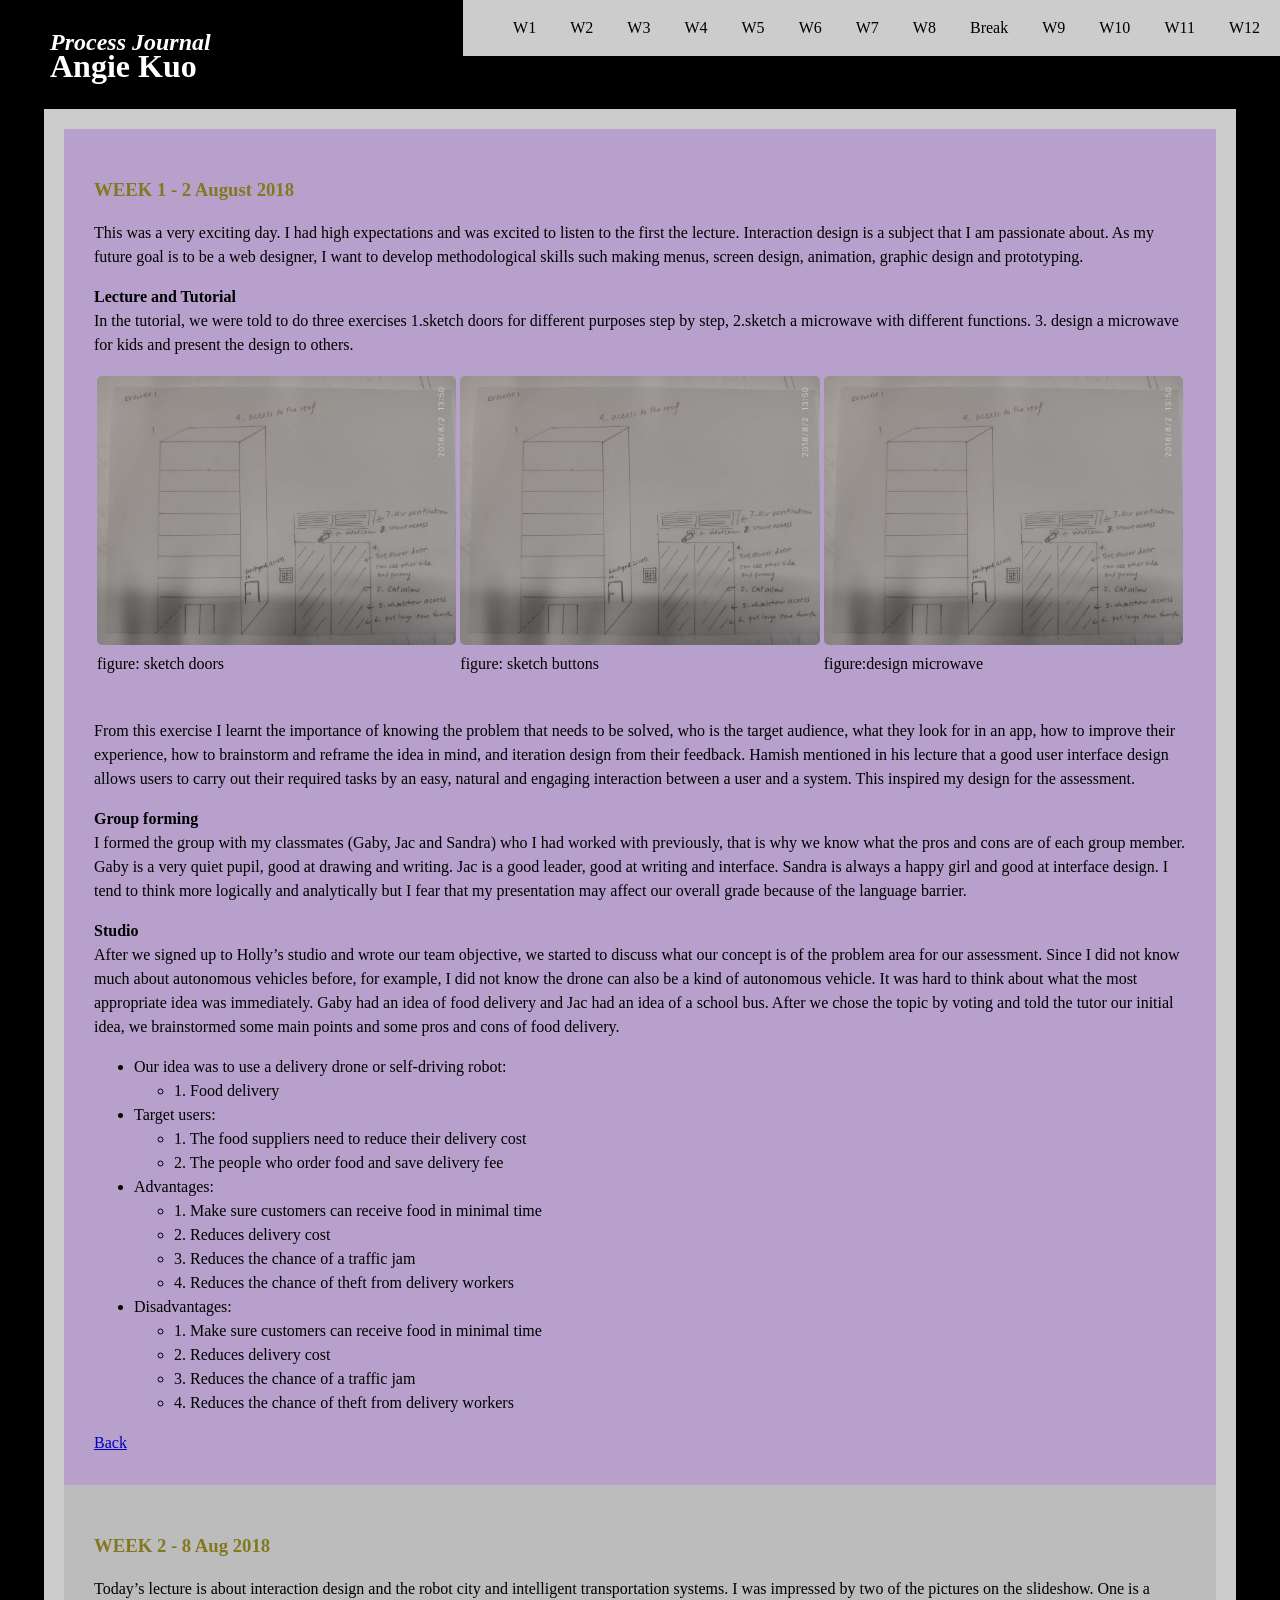
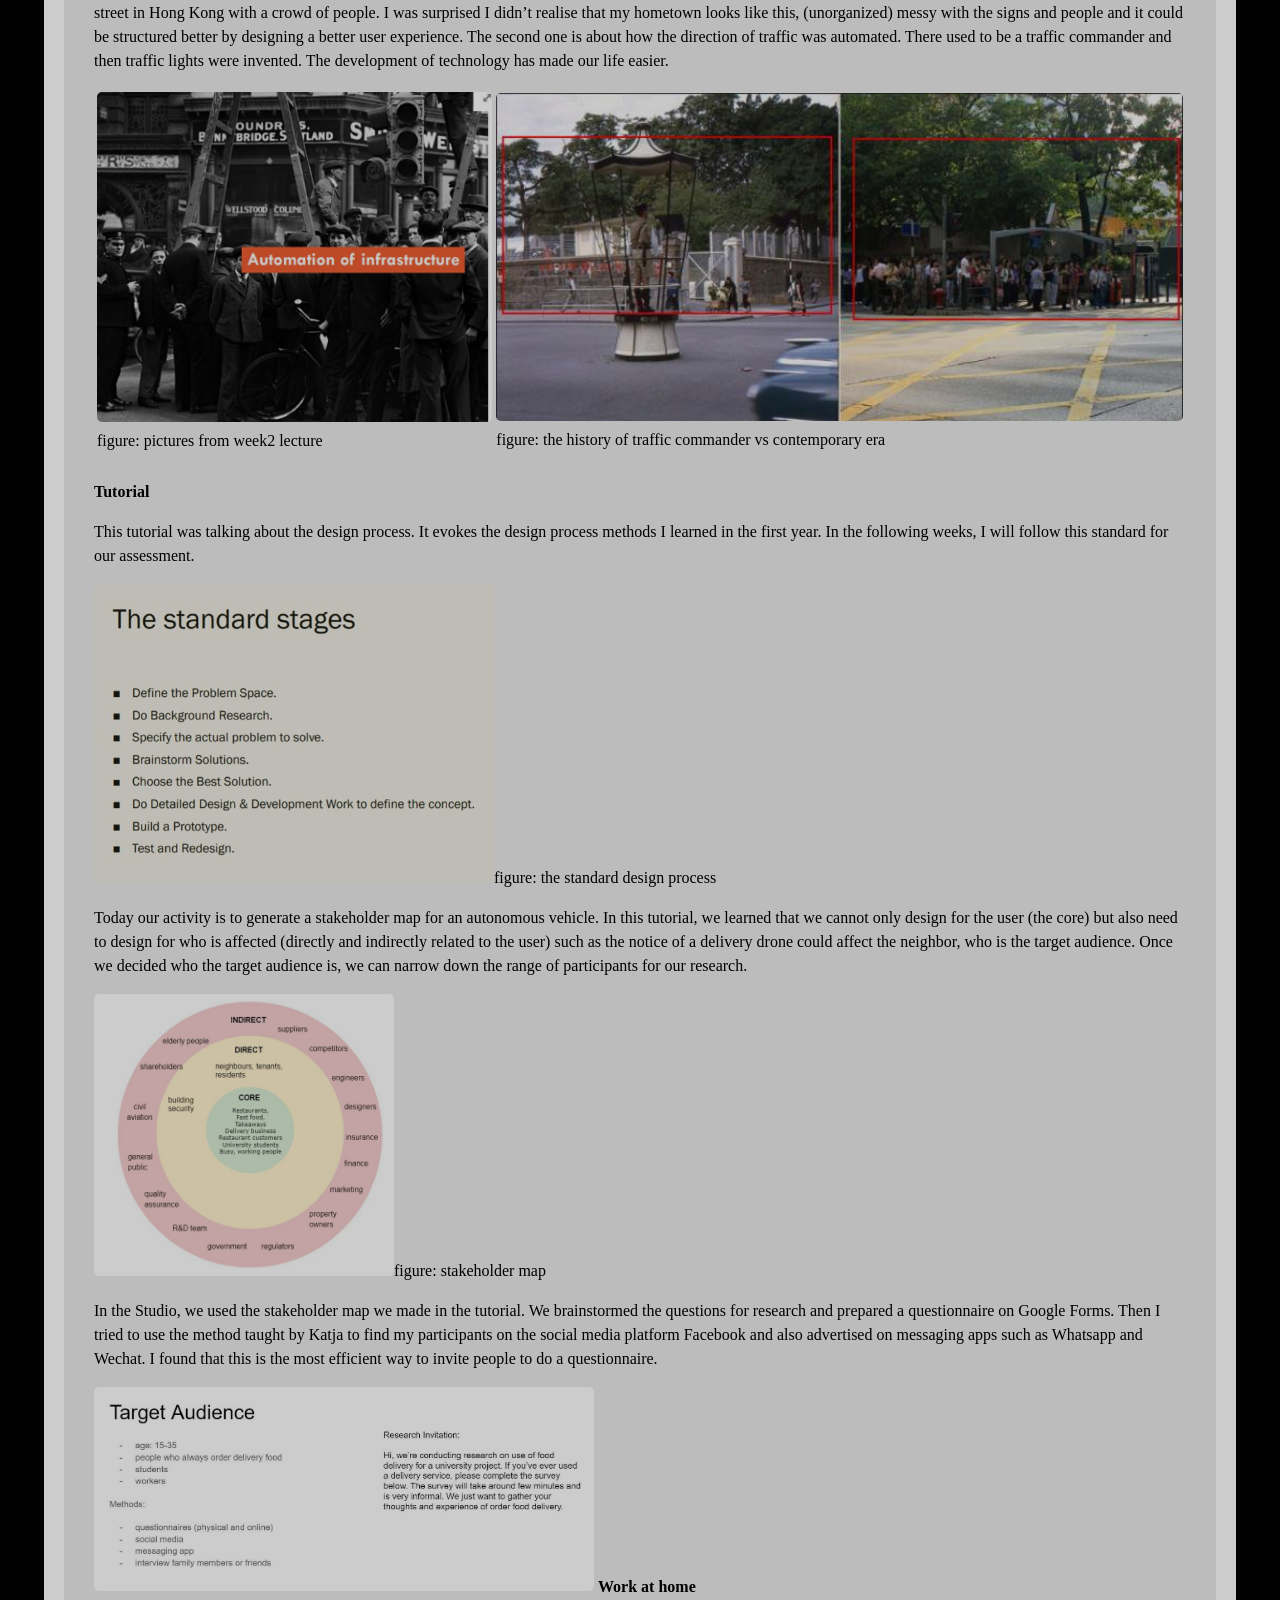
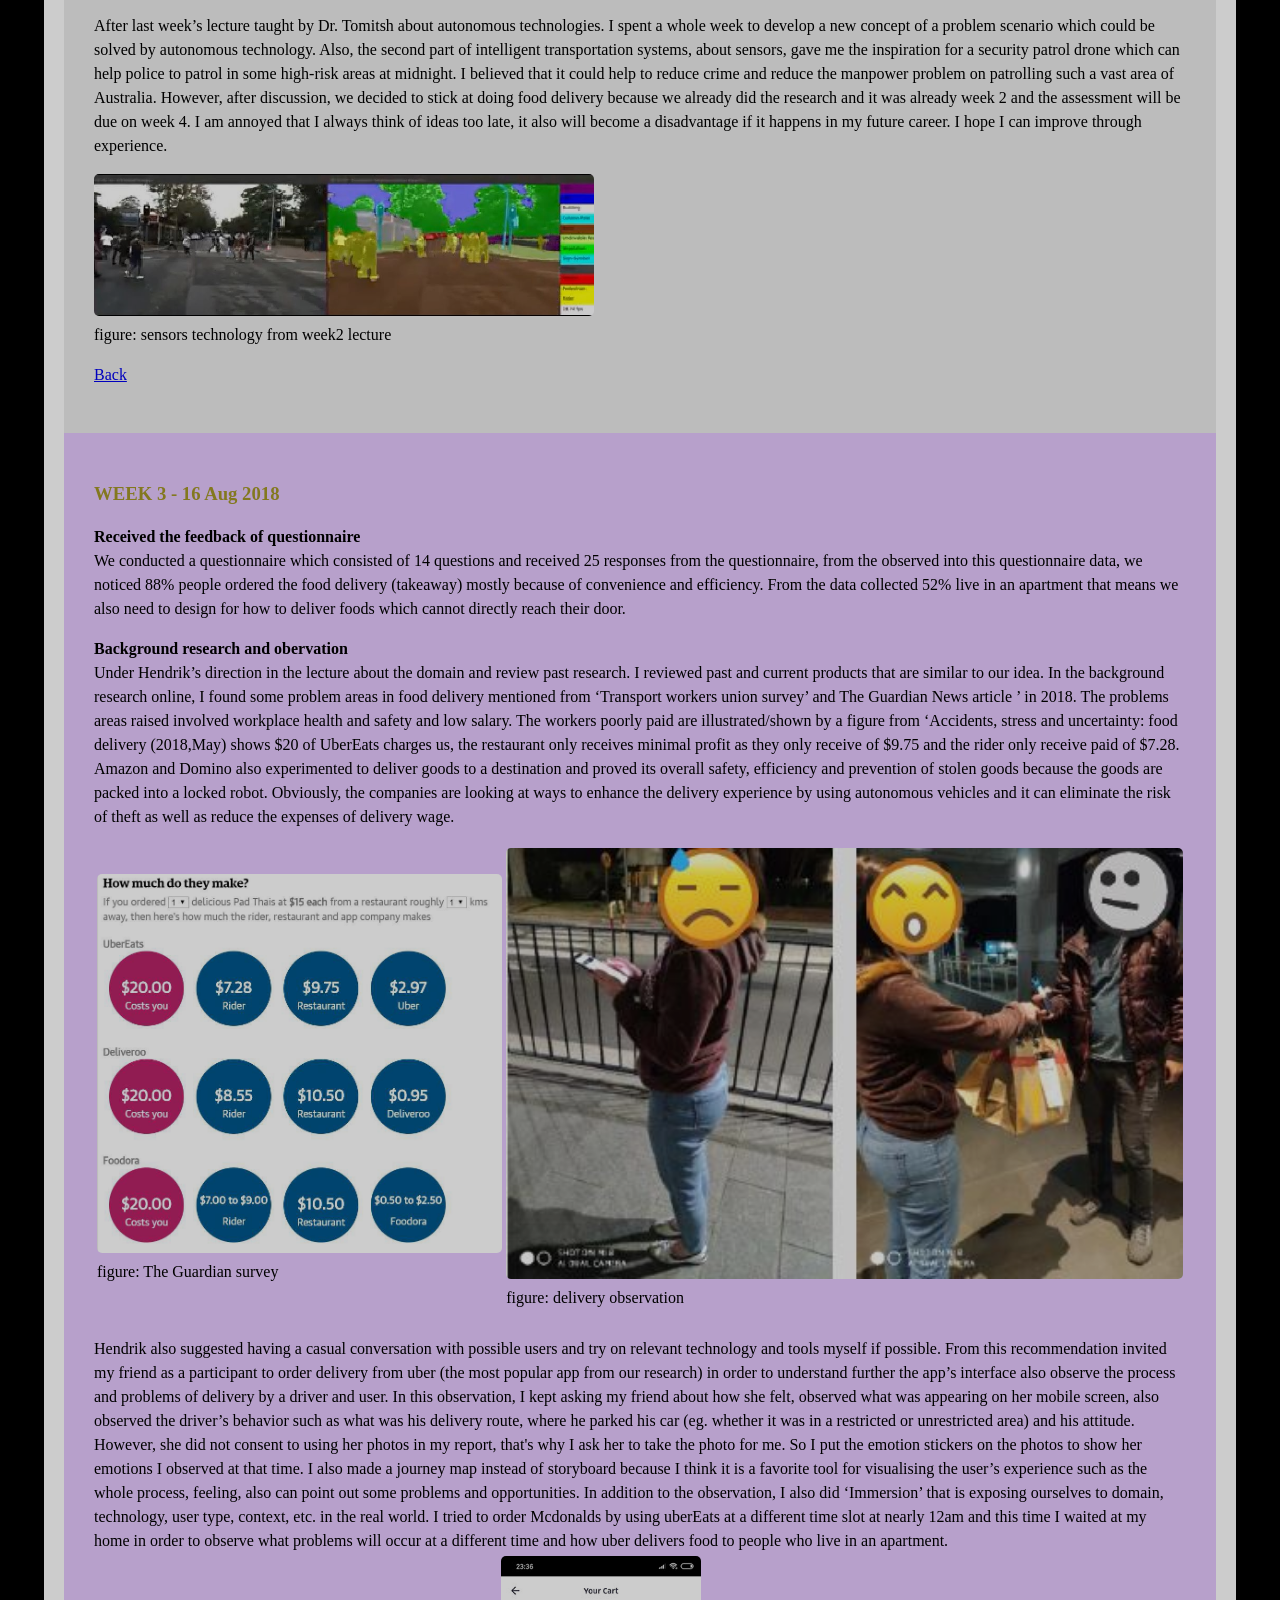
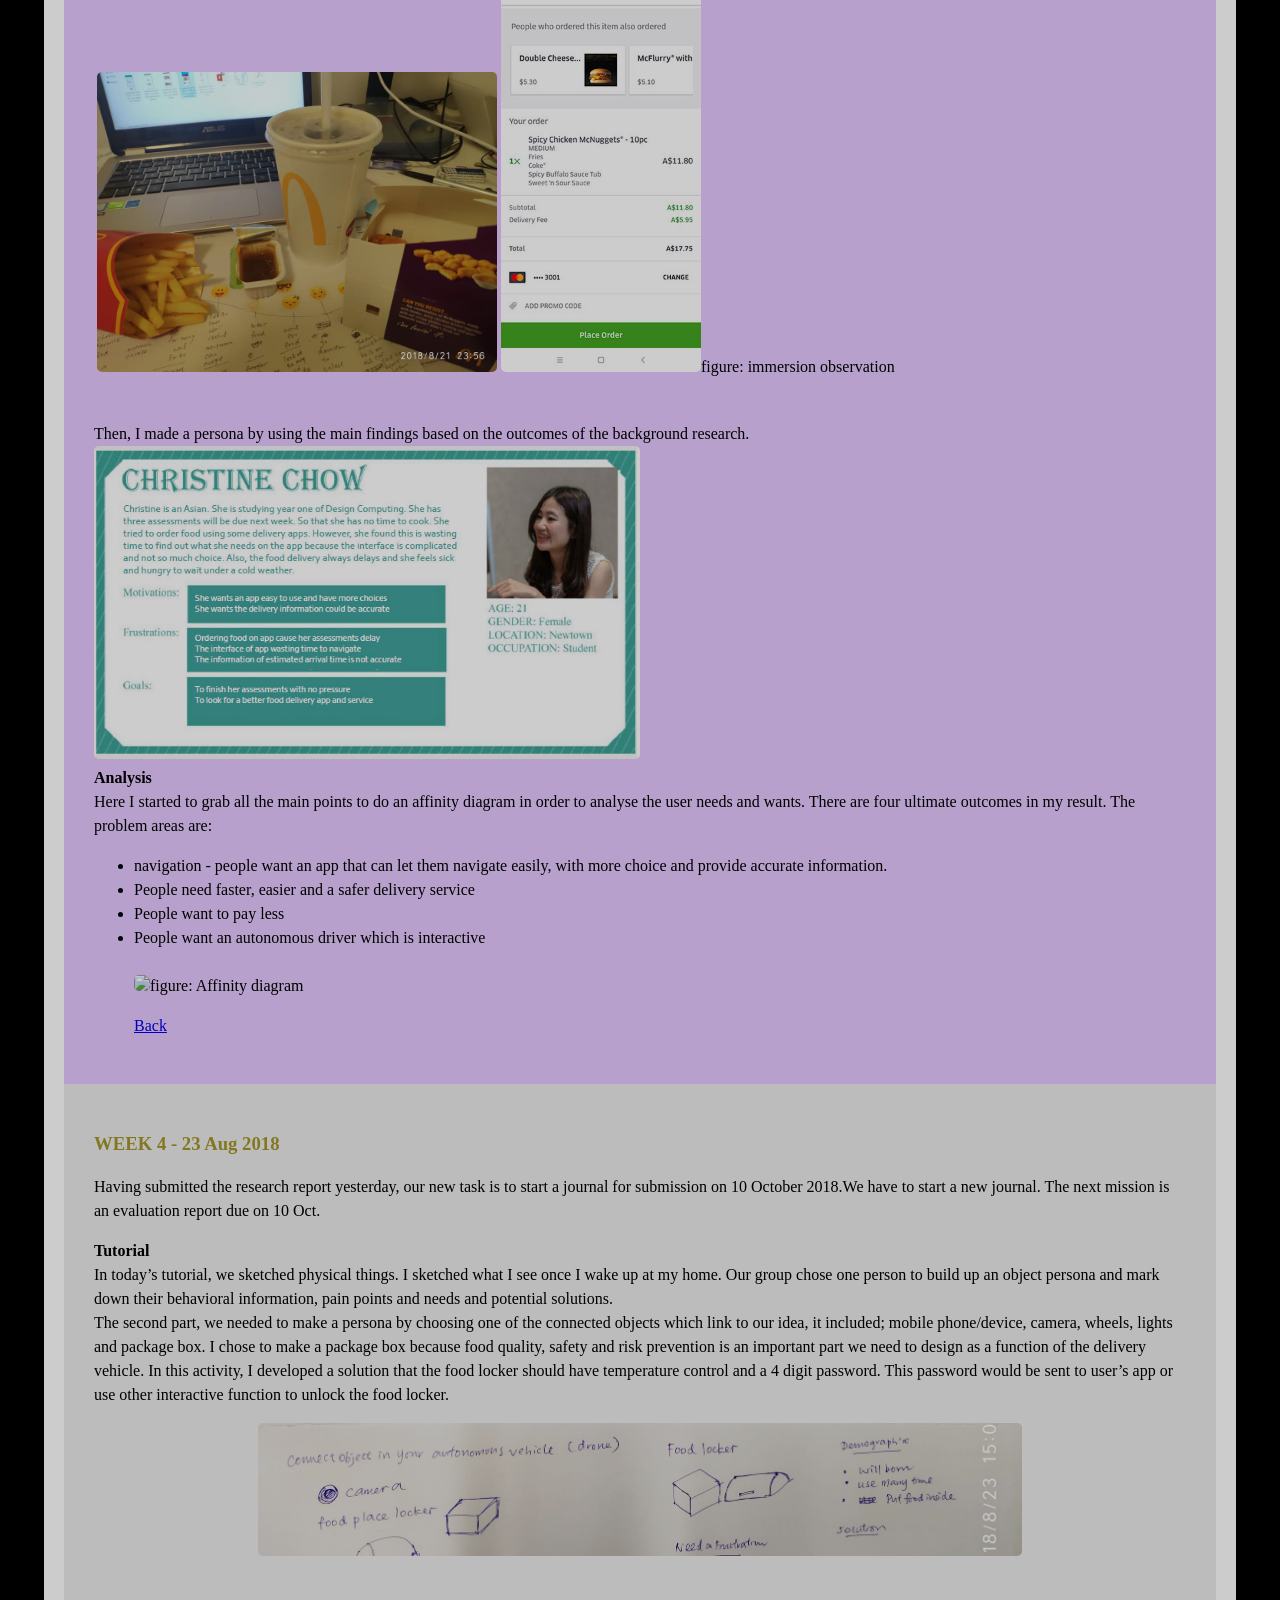
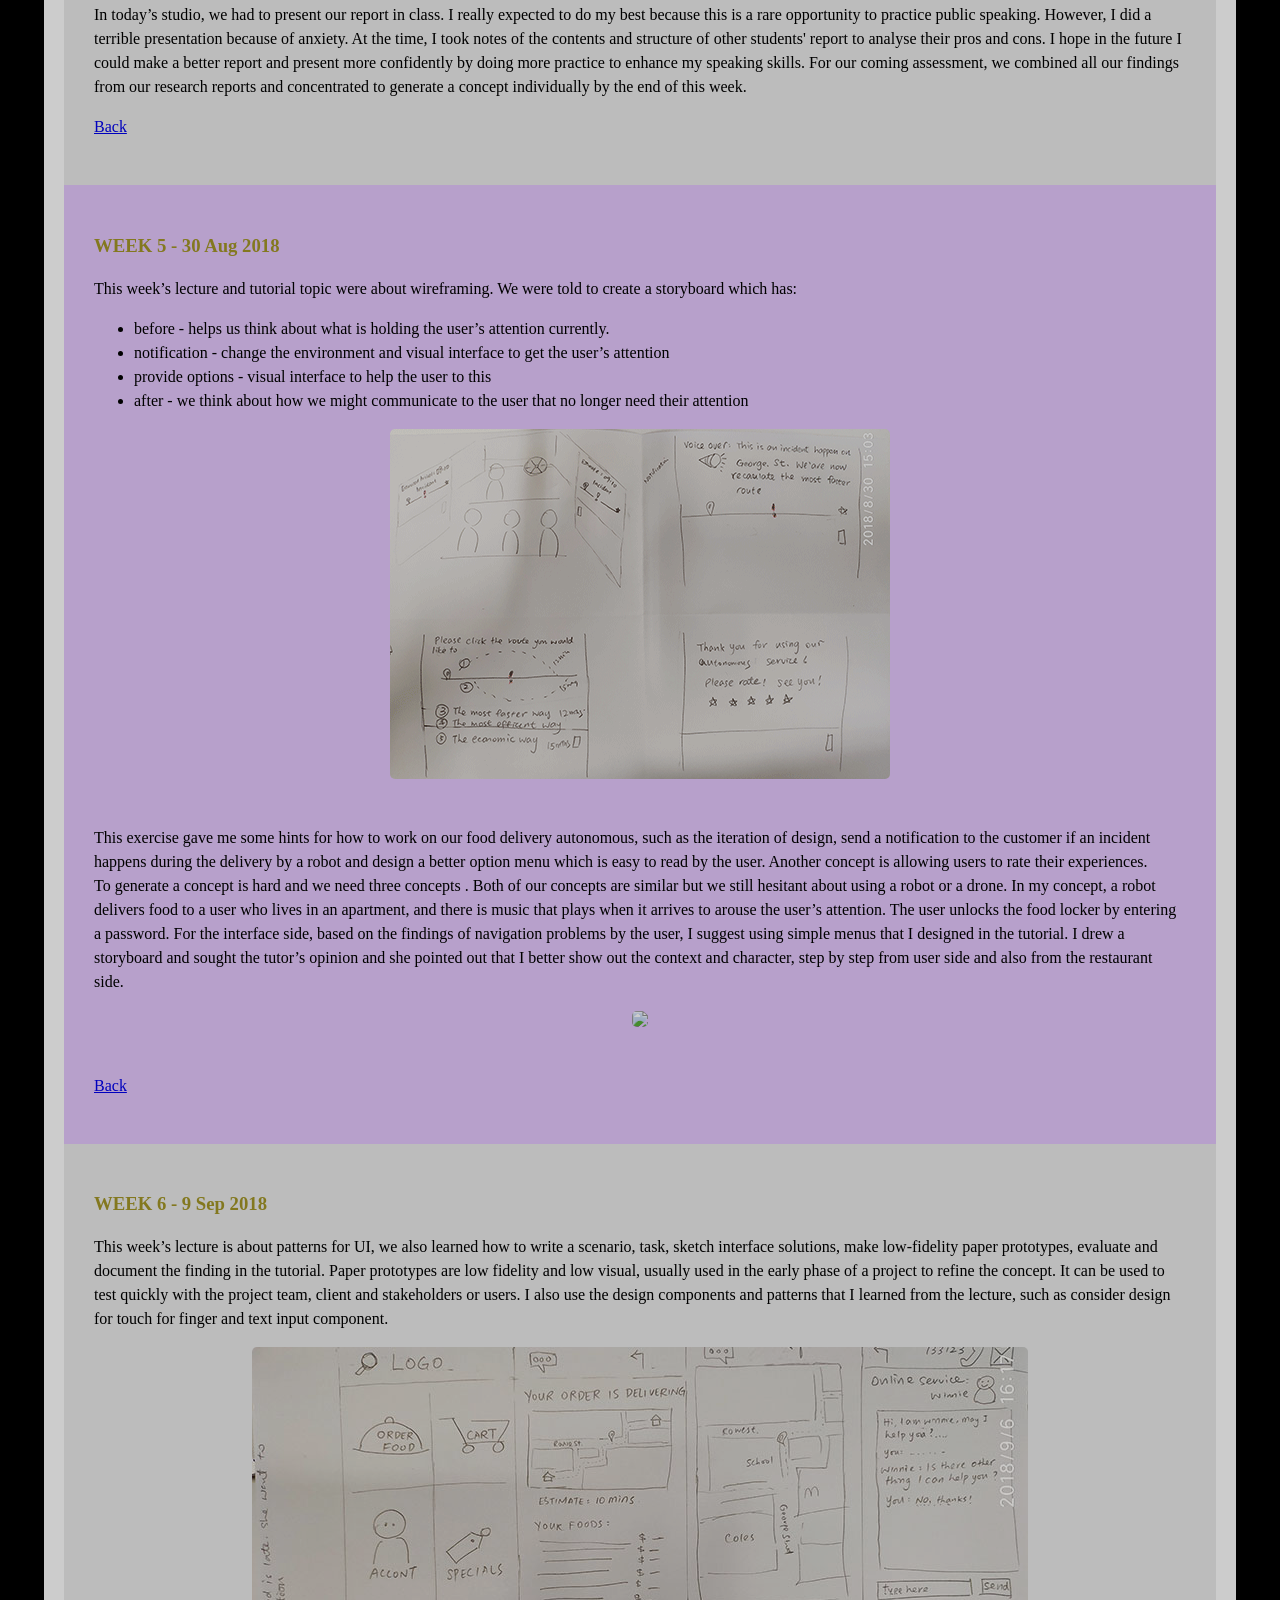
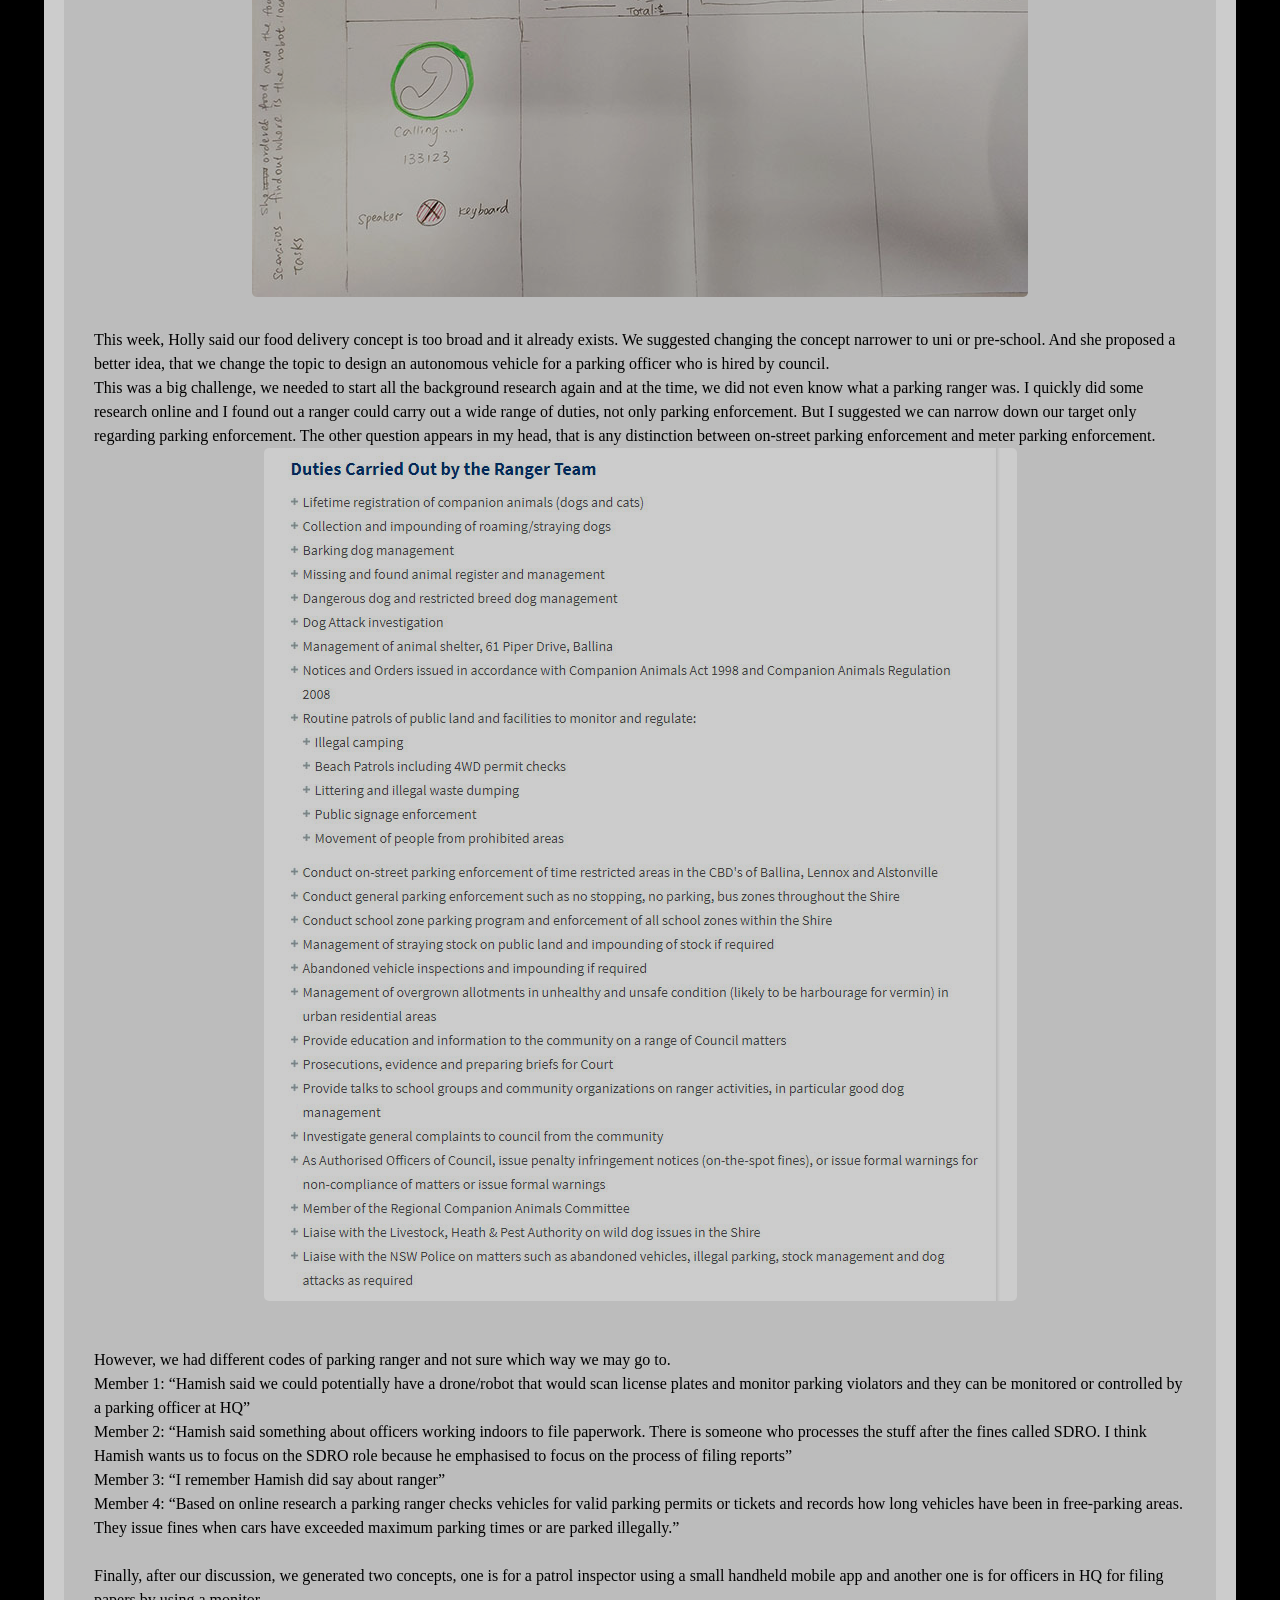
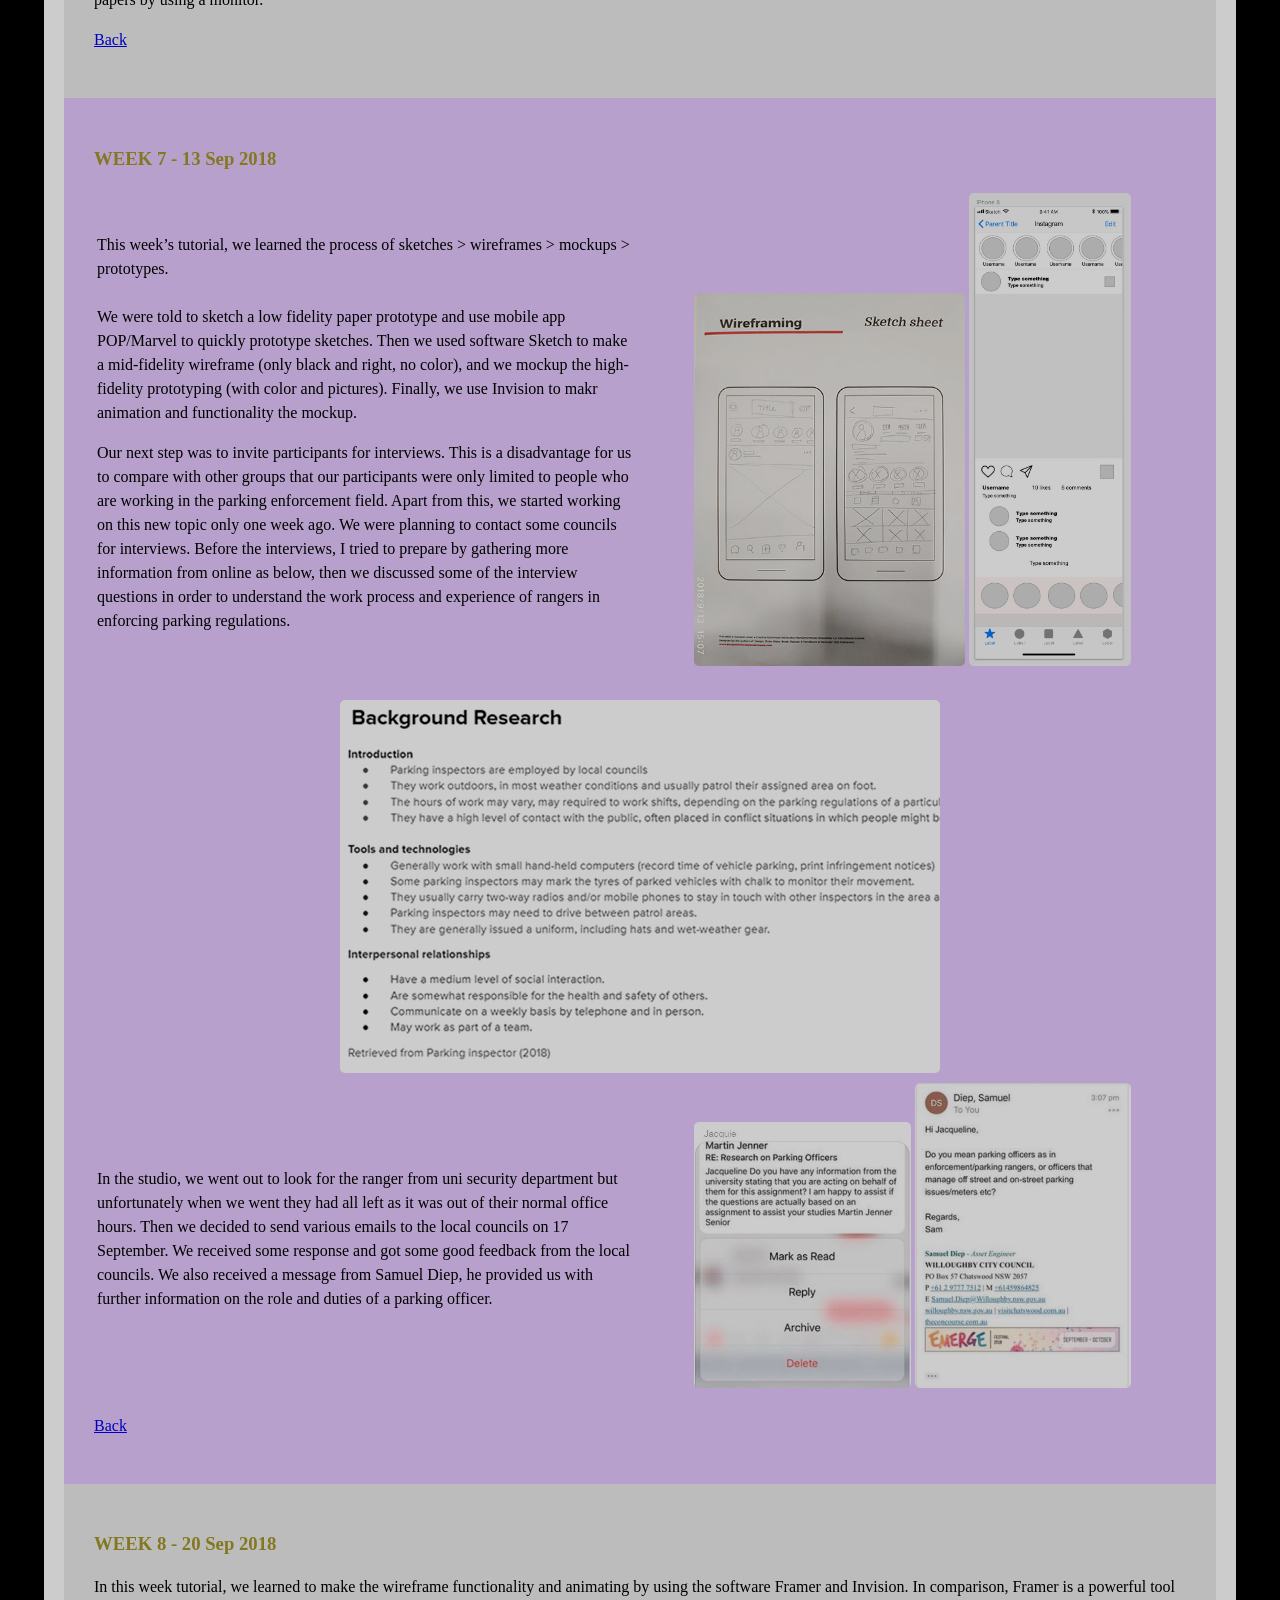
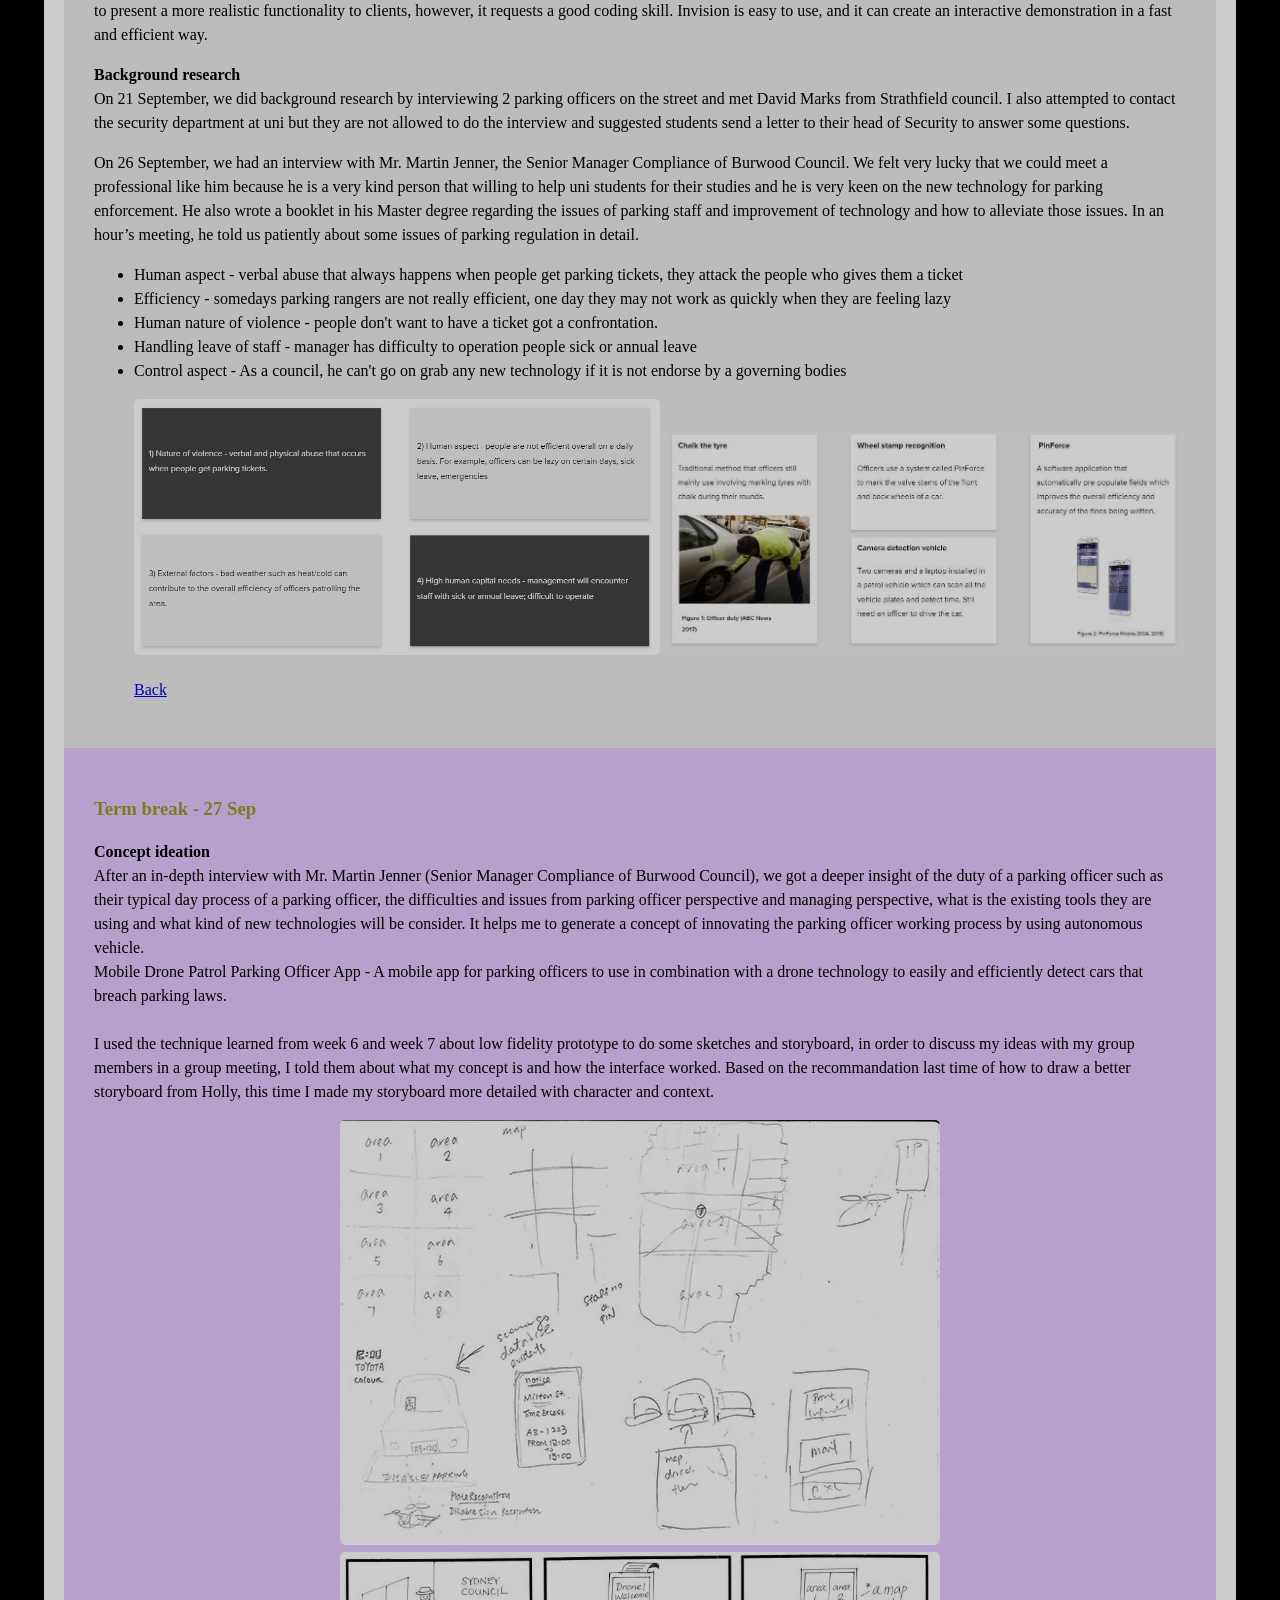
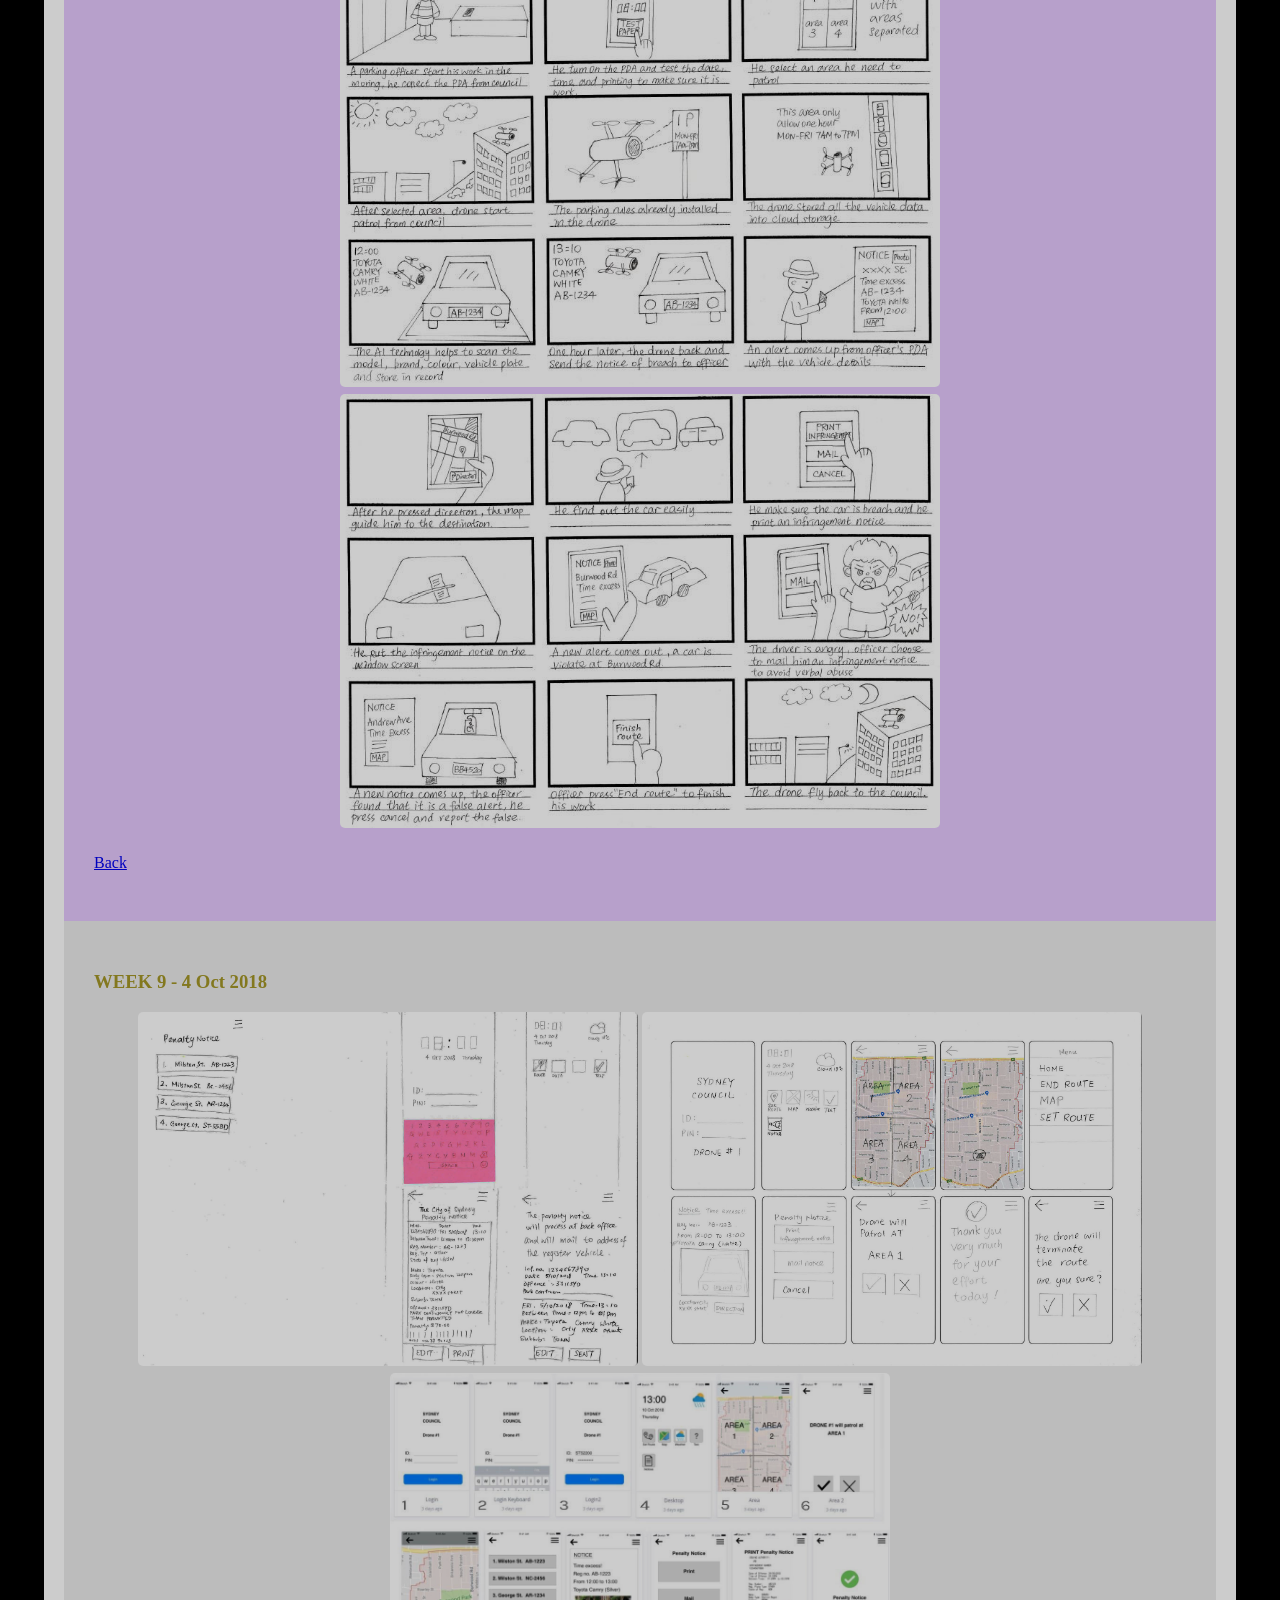
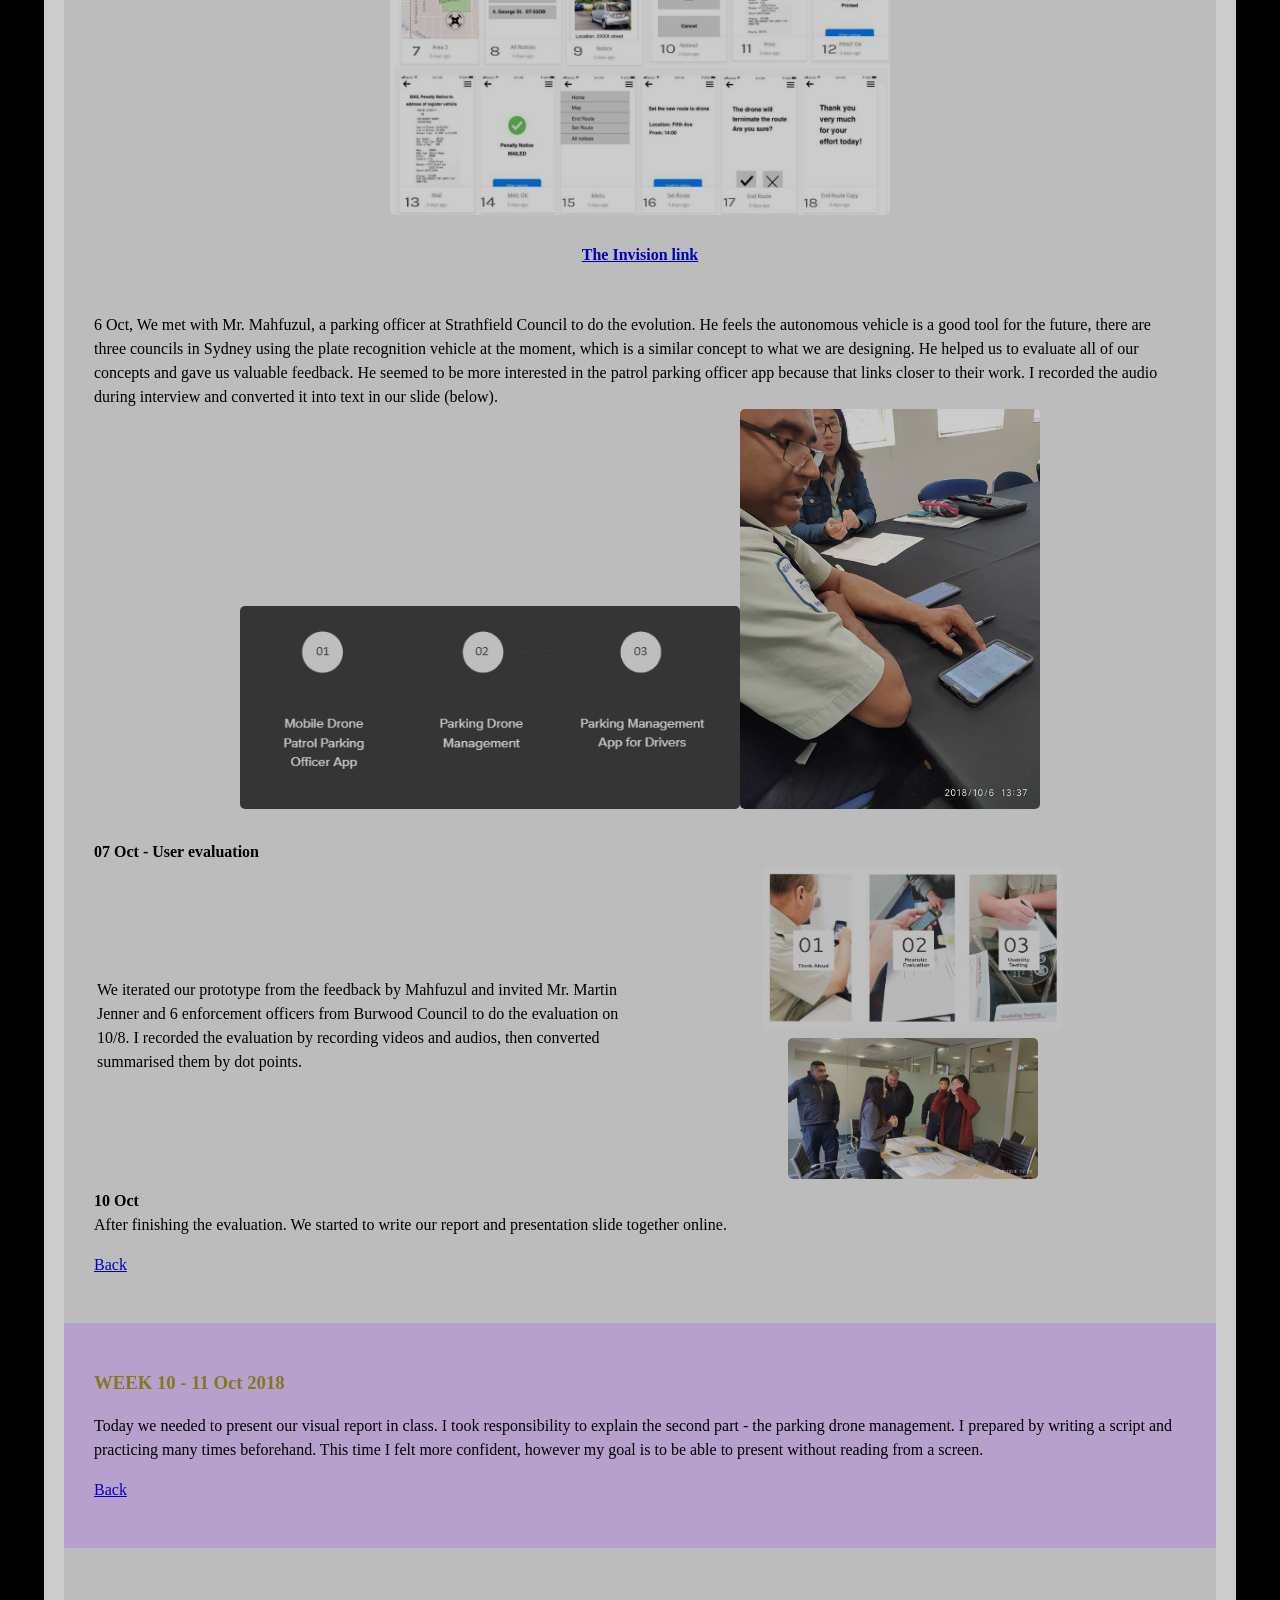
==== commit 54ad6c9c: ".." ====
--- a/index.html
+++ b/index.html
@@ -343,7 +343,7 @@
 I am very thankful for my tutor who gave me some very valuable advice to help me grow up from an interactive design babe. She taught me how to draw an excellent storyboard, wireframe, mockups, prototyping and how to do user research by a strict point of view. </p>
 
 <p>In the future, I will work on further developing and improving the skills that I learned from this class. I will not give up my goal and I have more confidence and strength to move to the next journal.</p>
-<center><iframe width="100%" height="400" src="https://www.youtube.com/embed/nhg9ecOh-oA" frameborder="0" allow="autoplay; encrypted-media" allowfullscreen></iframe></center>
+<center><iframe width="560" height="315" src="https://www.youtube.com/embed/e4YMA1h8Iac" frameborder="0" allow="autoplay; encrypted-media" allowfullscreen></iframe></center>
 			<p><a href=#top>Back</a></p>
 	</div>
 
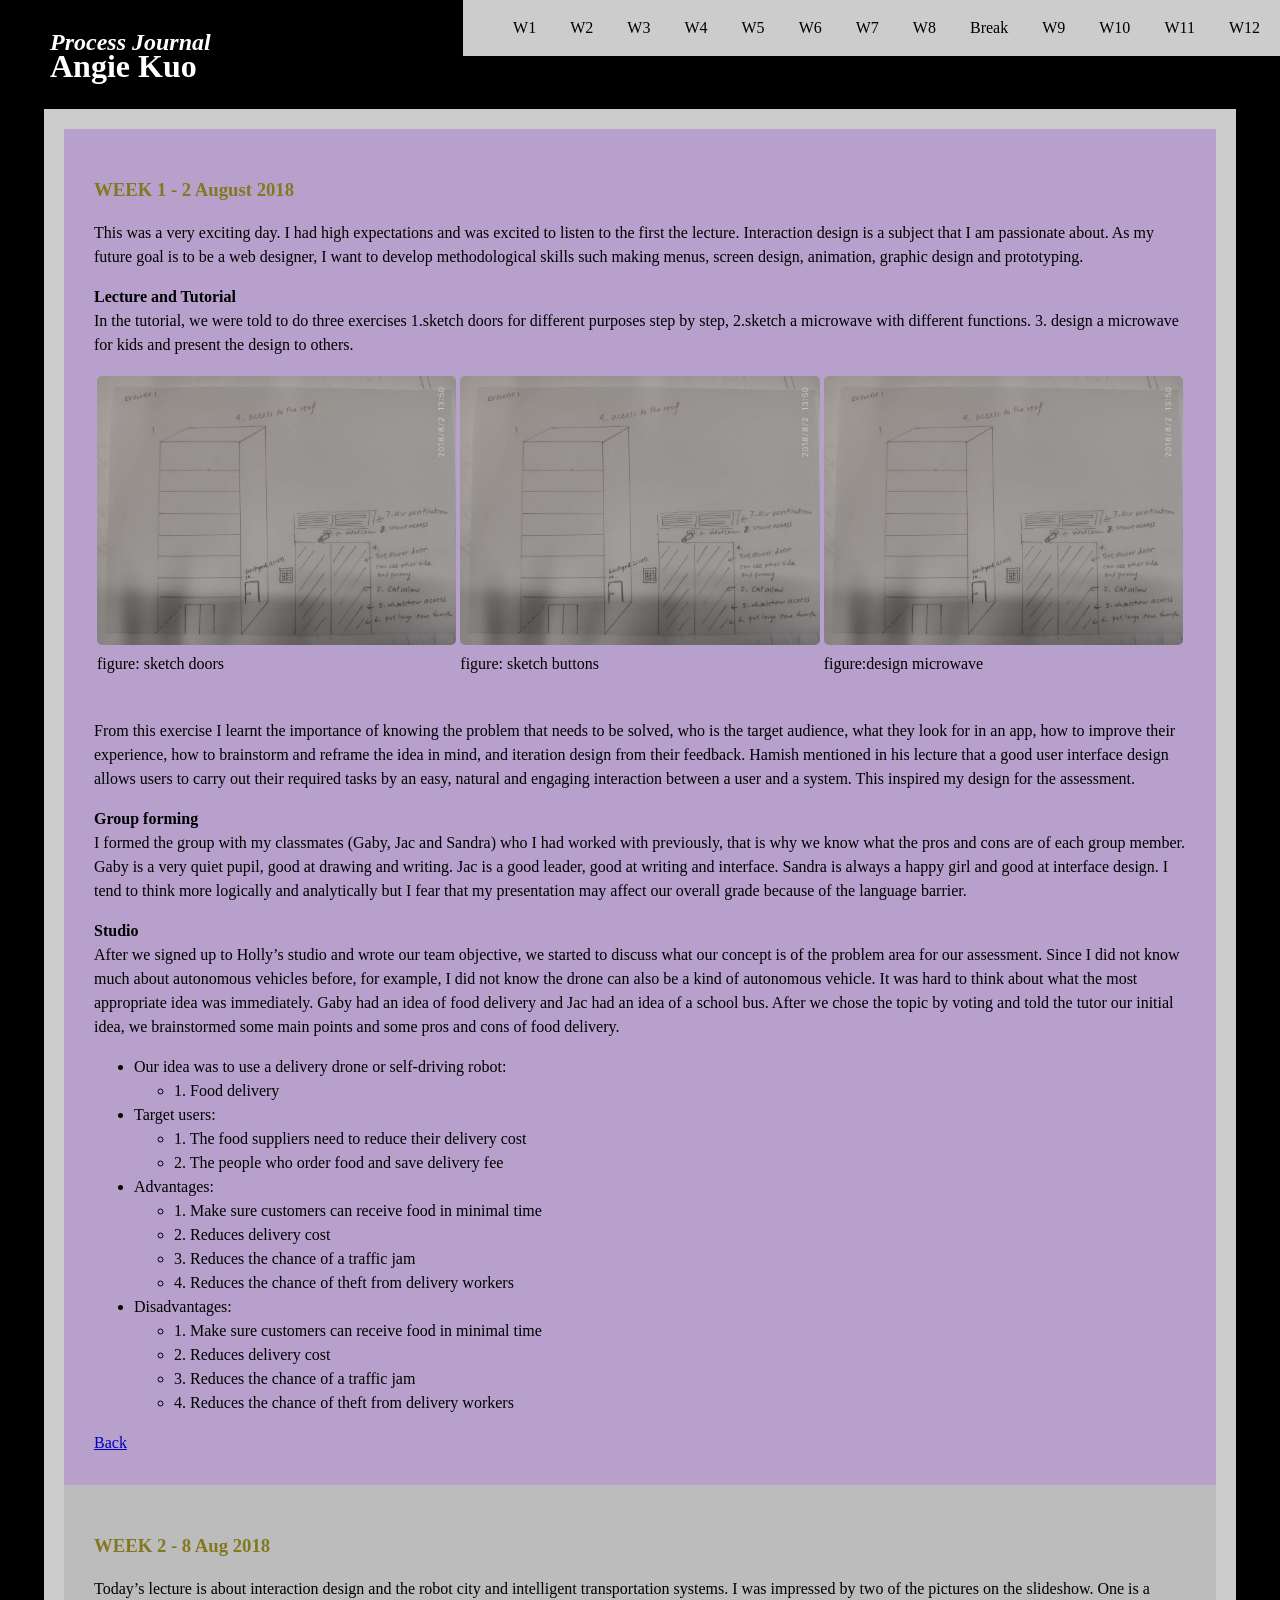
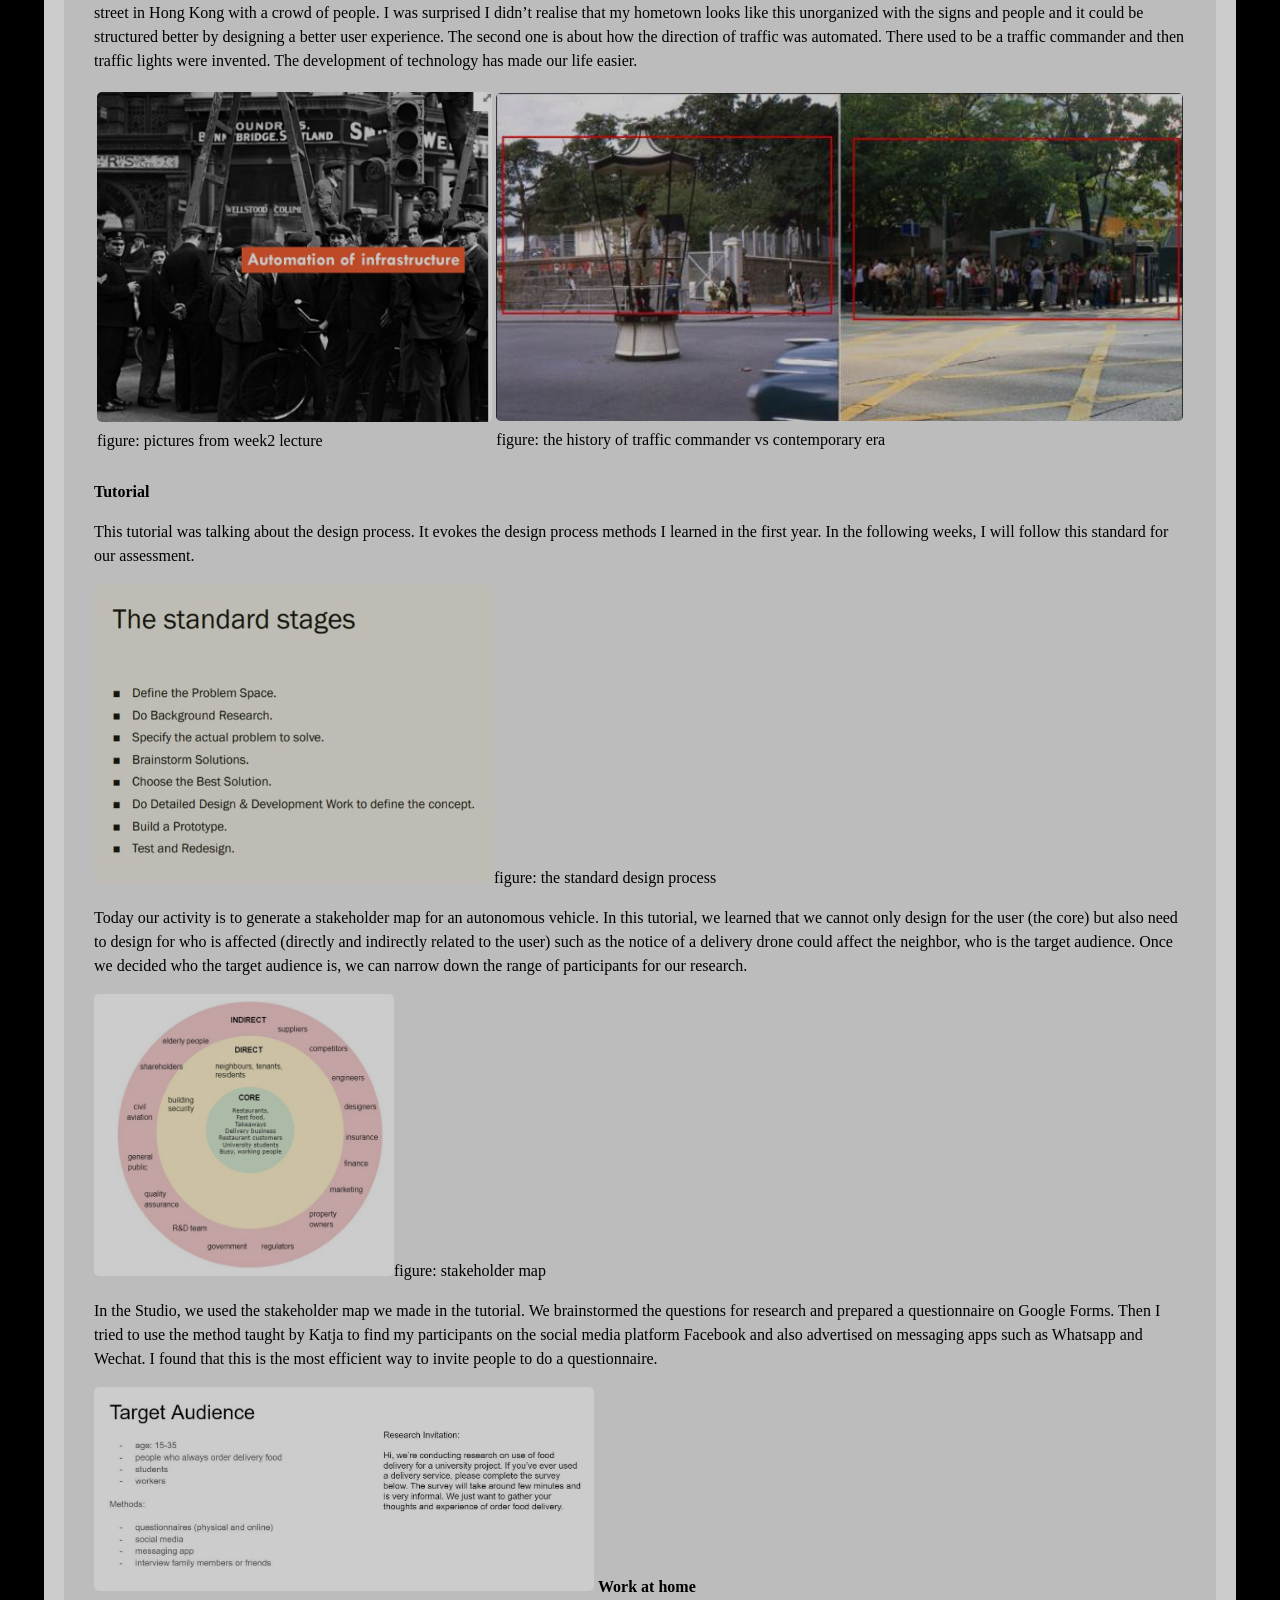
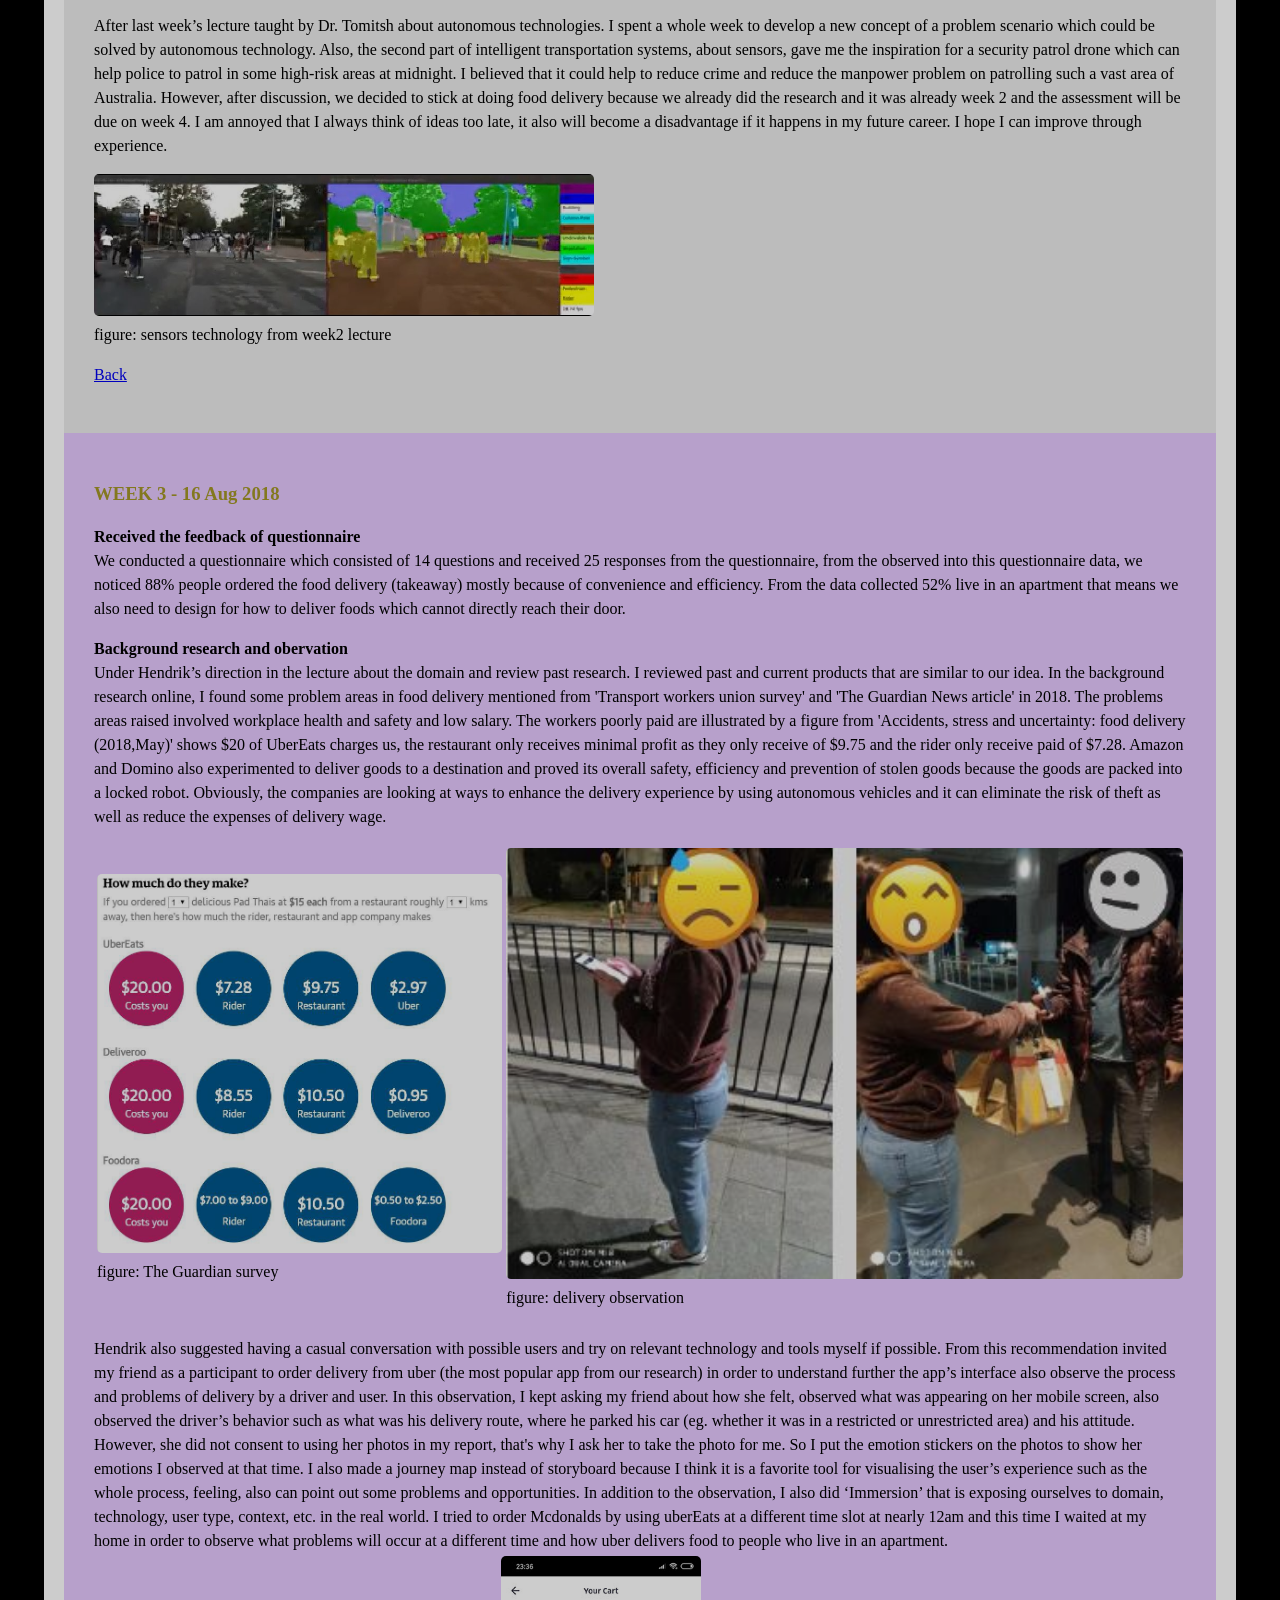
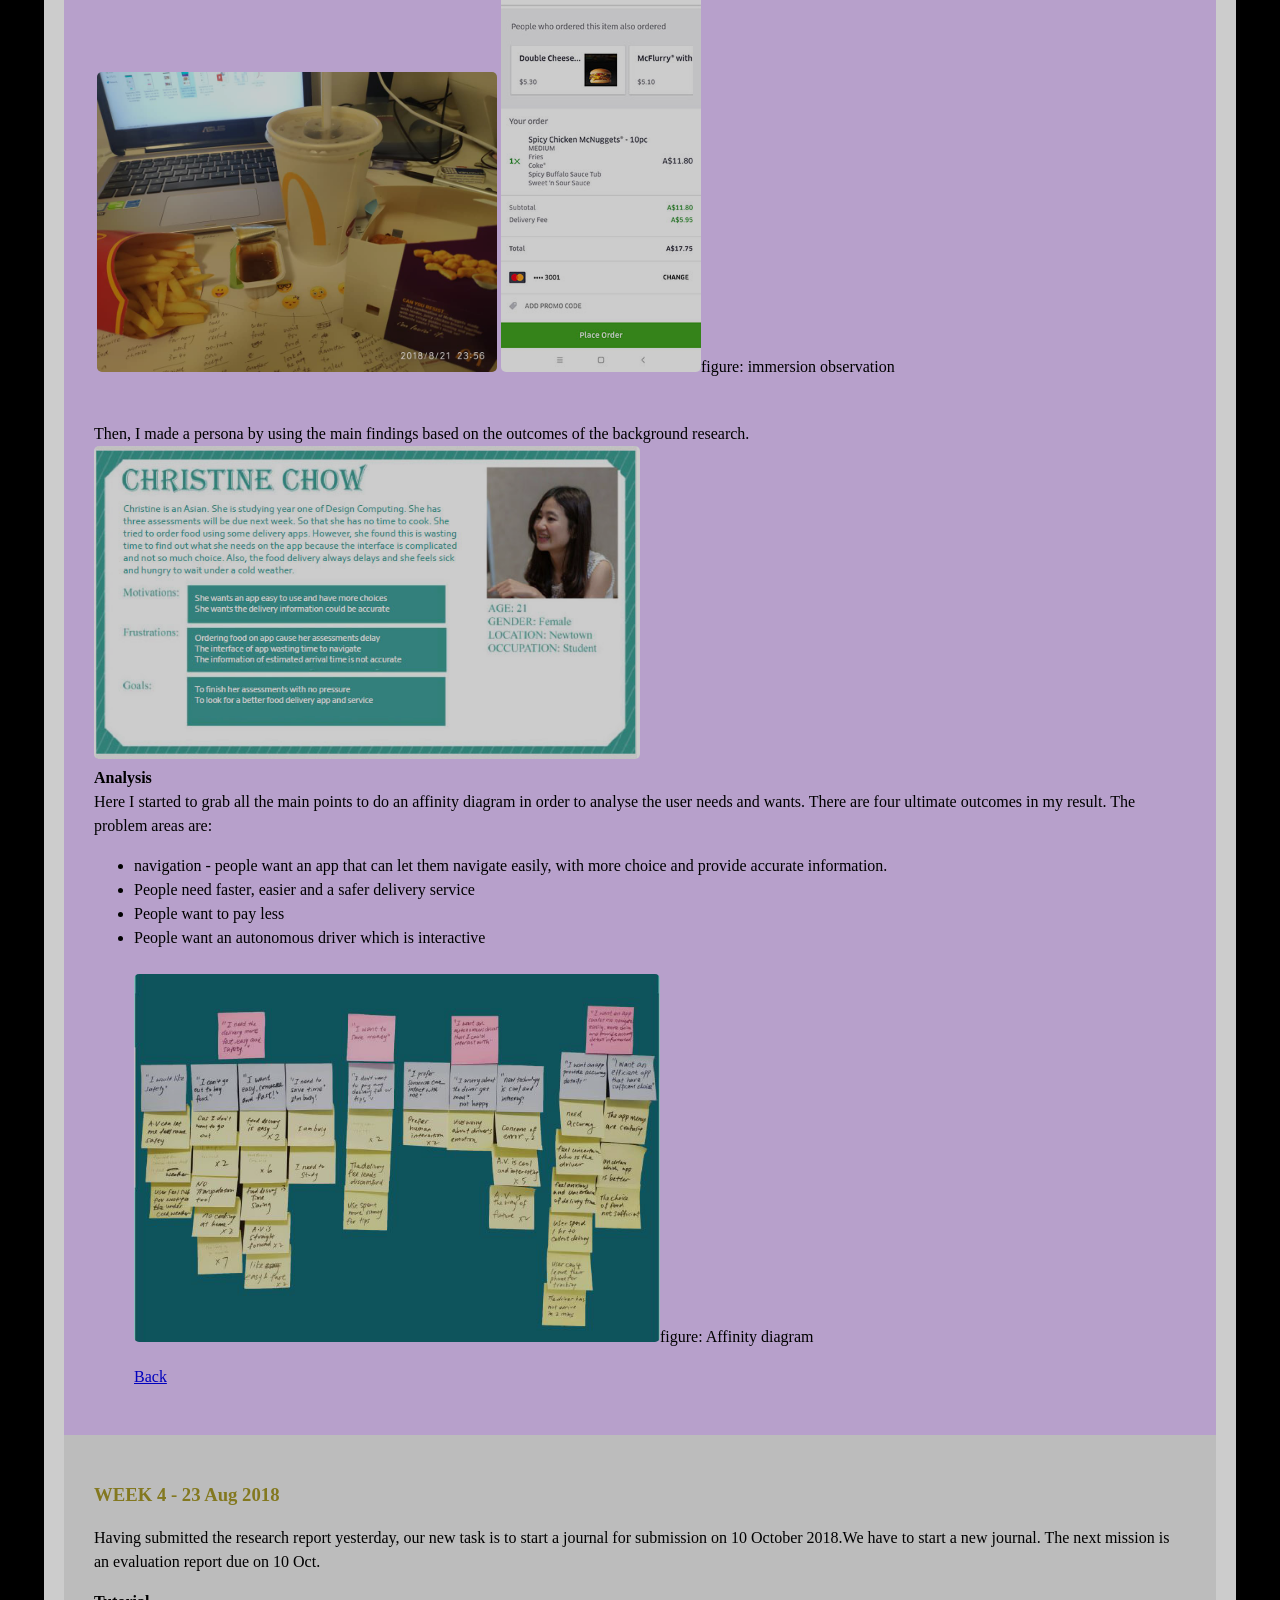
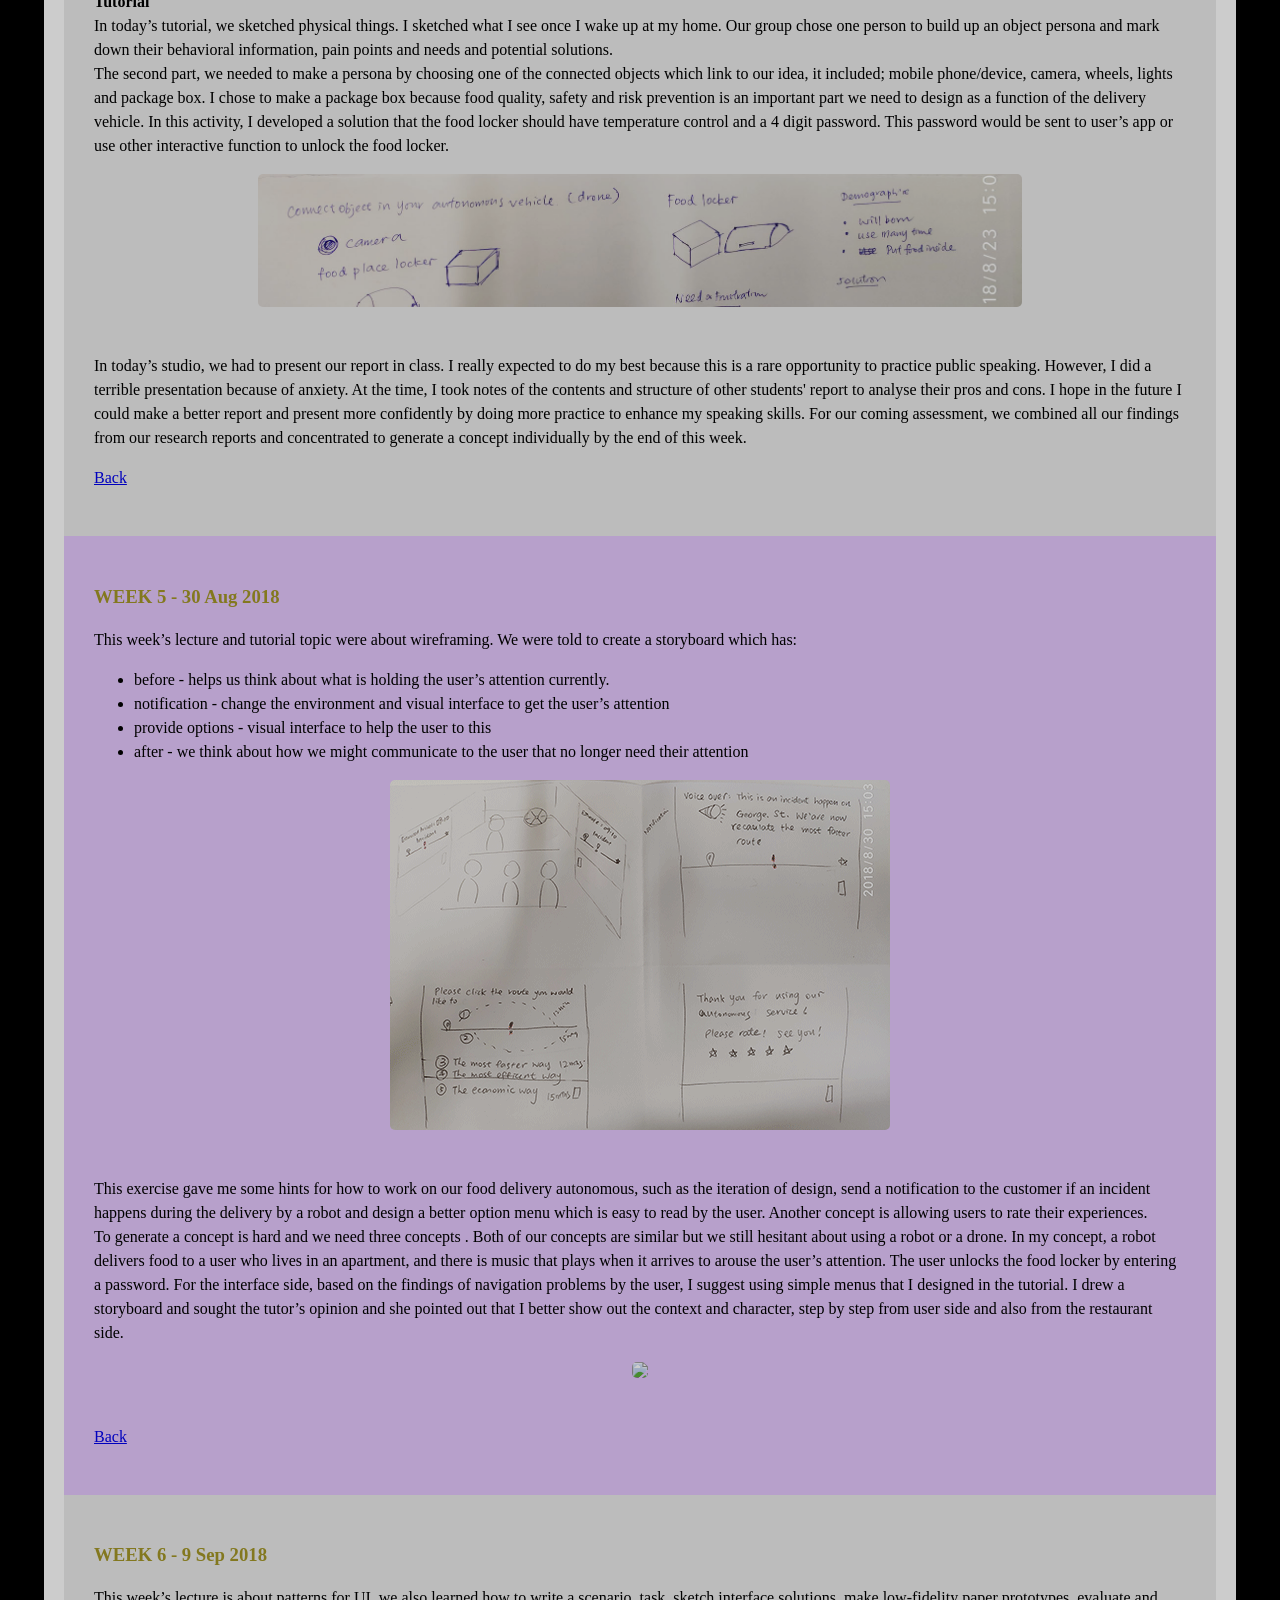
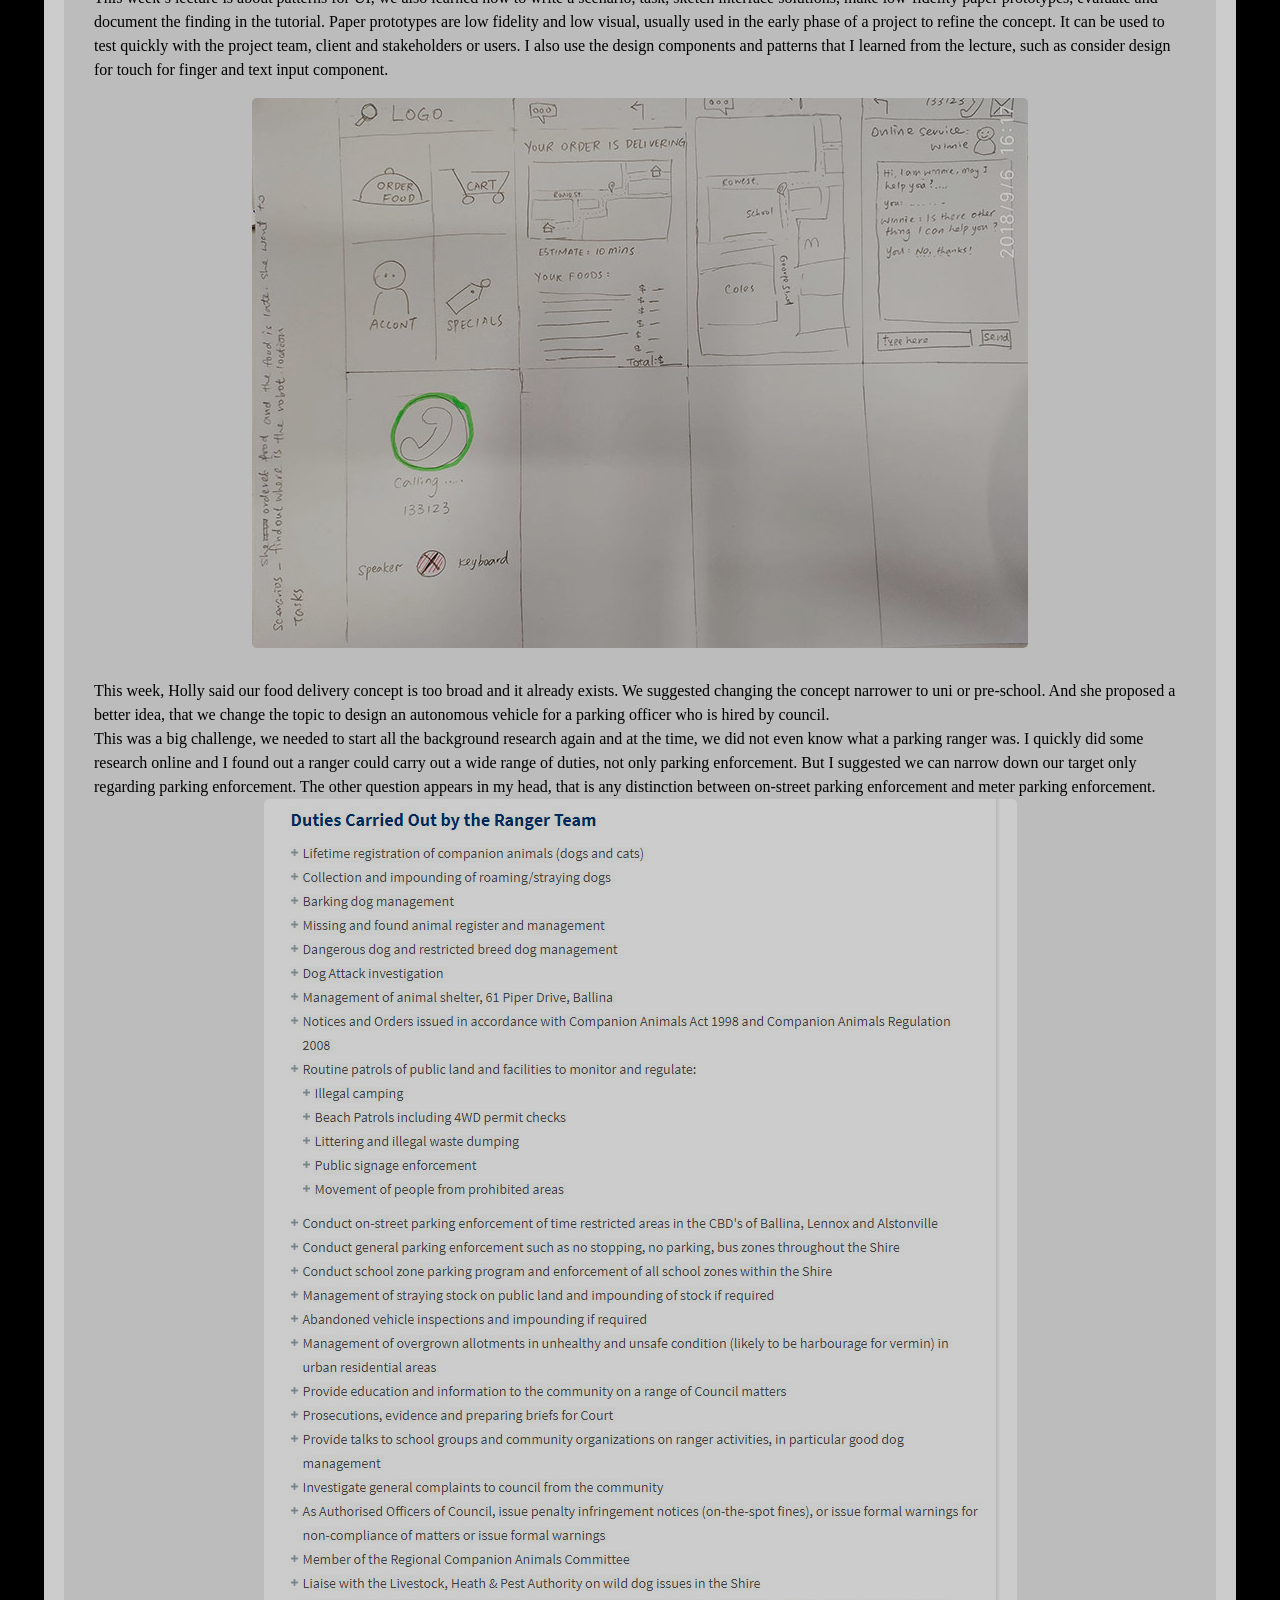
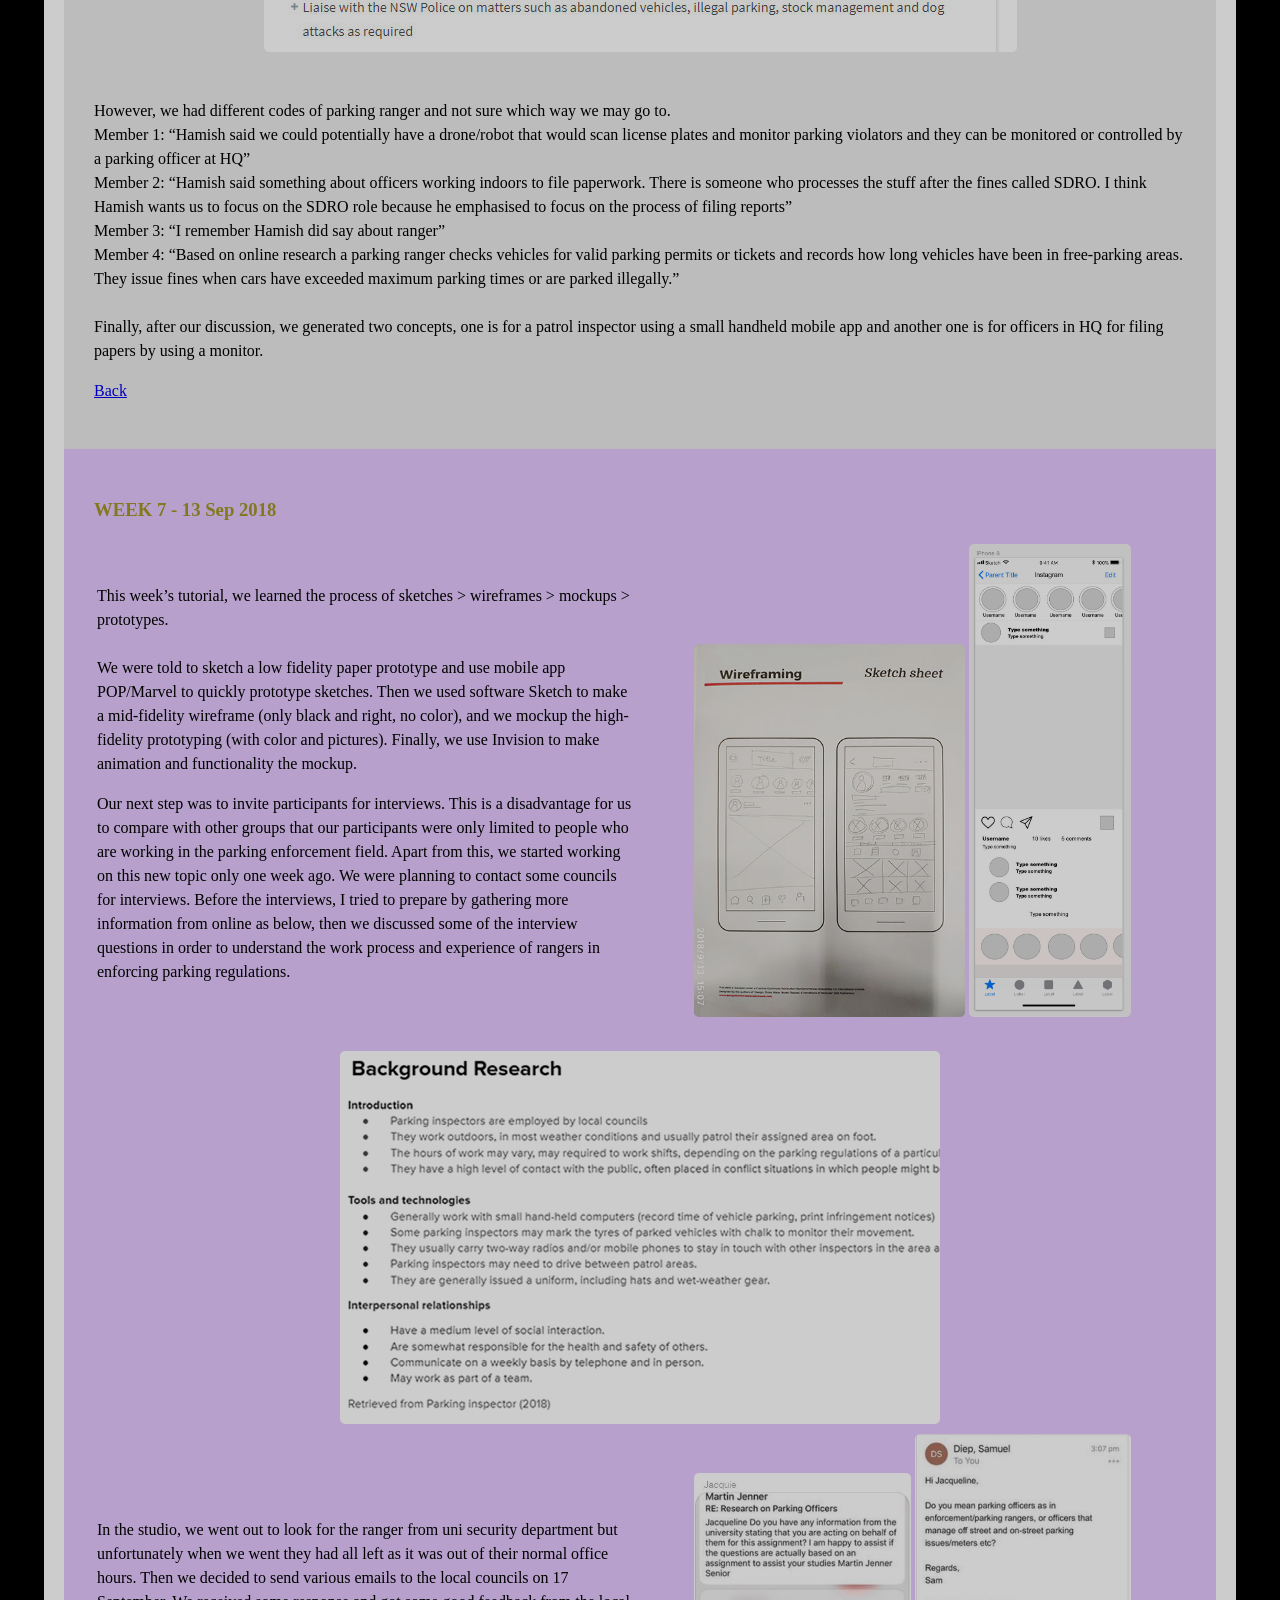
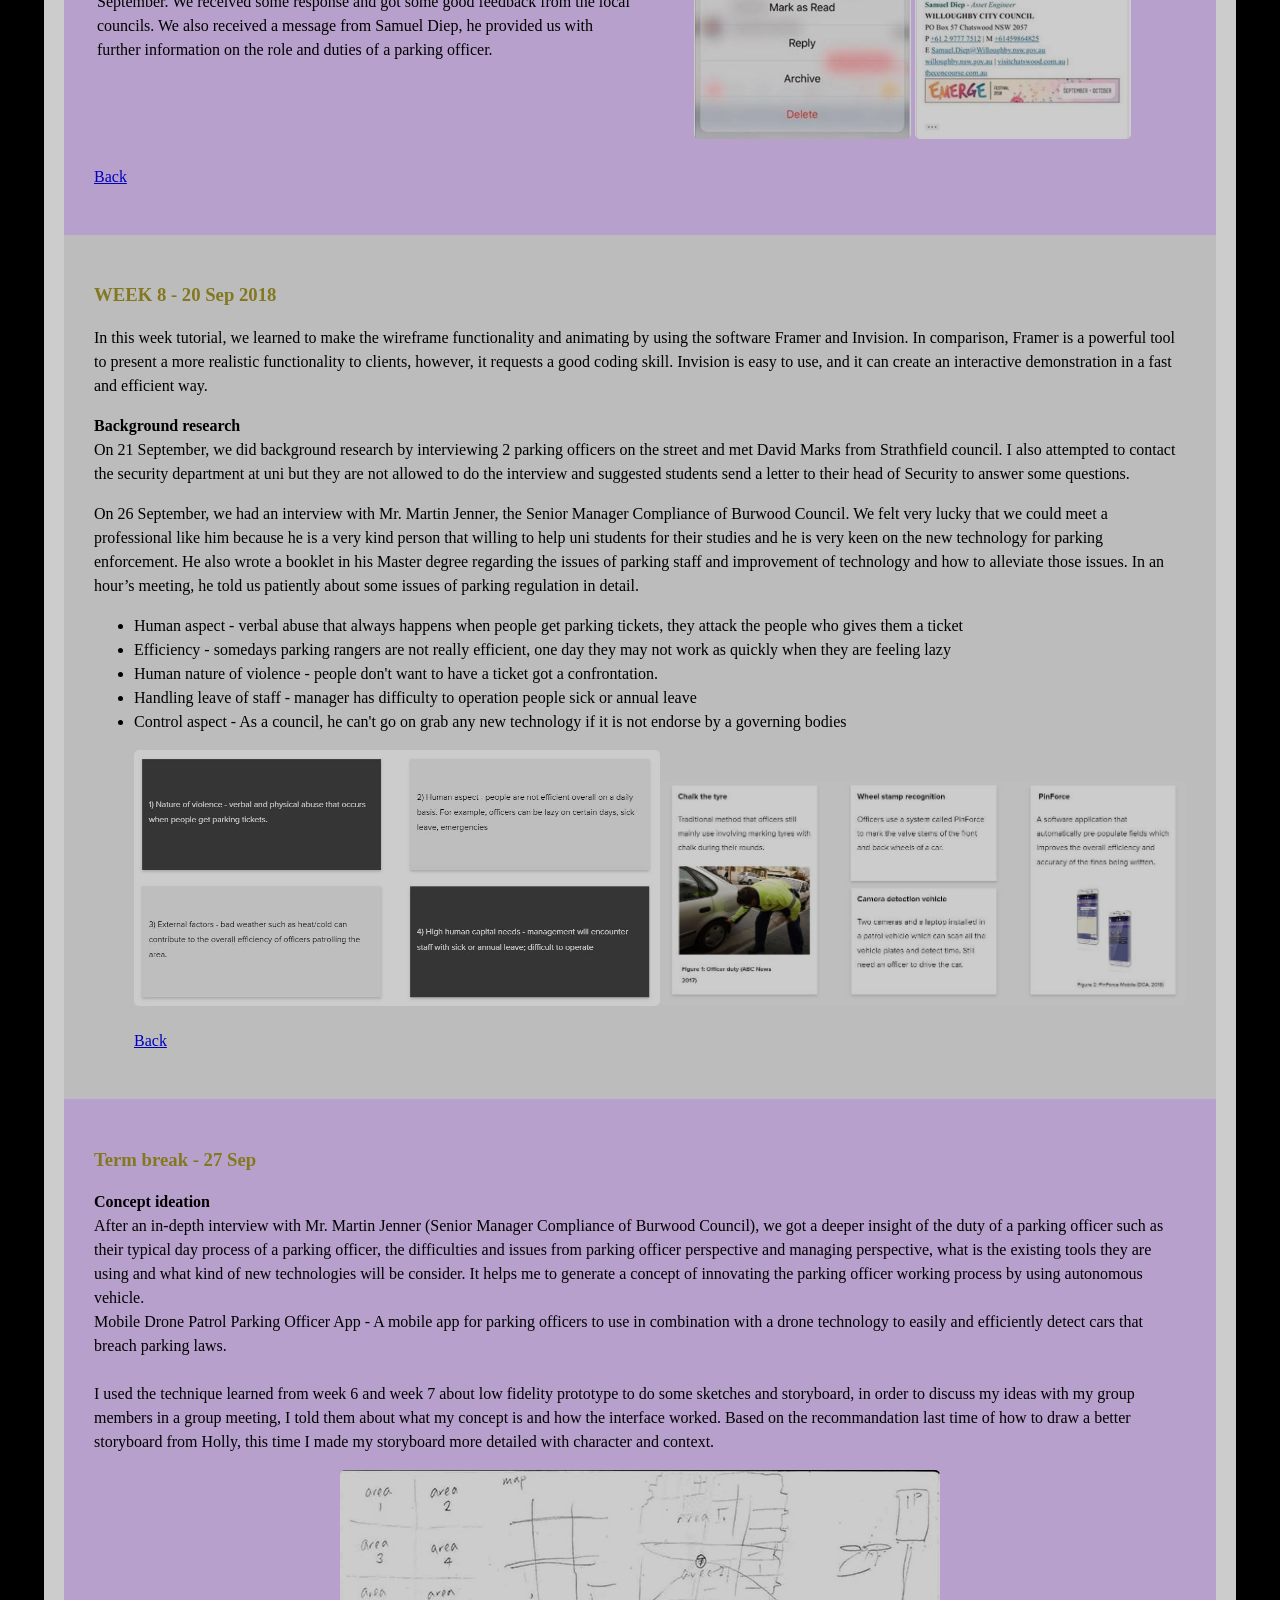
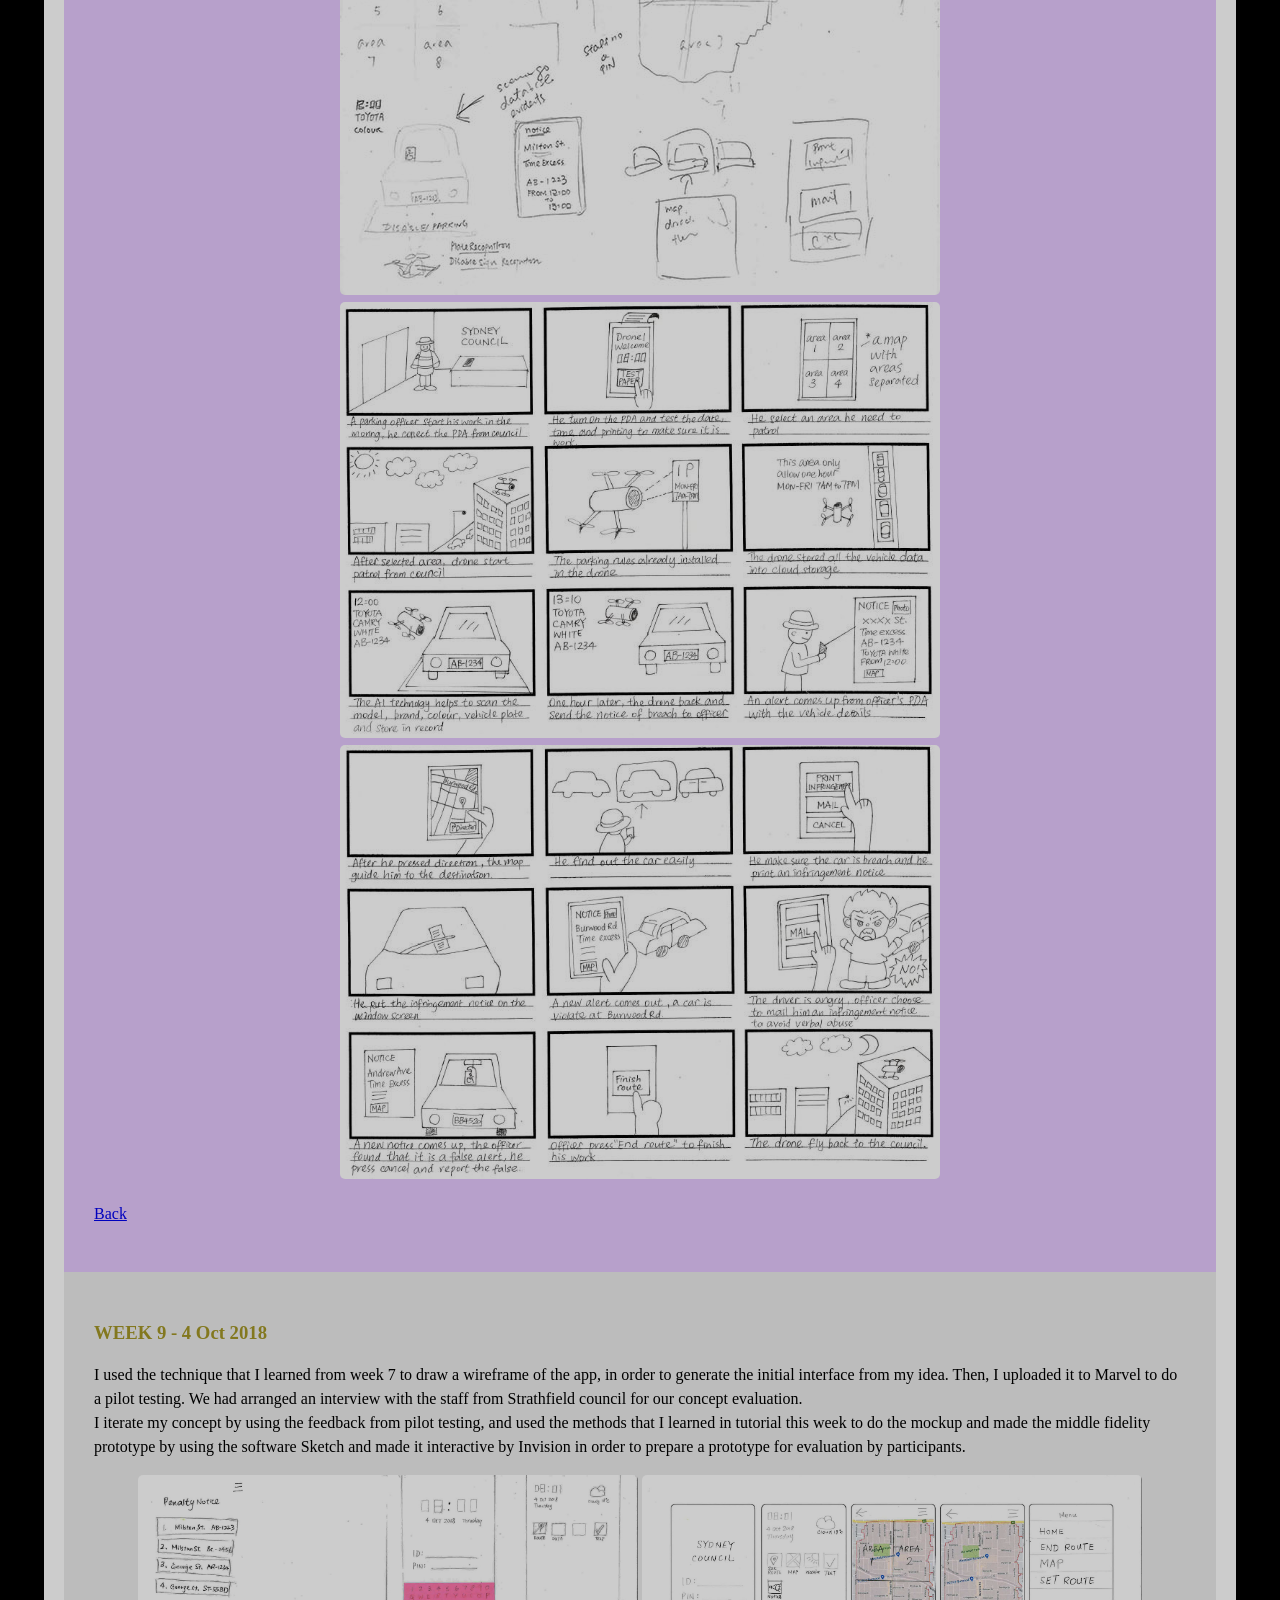
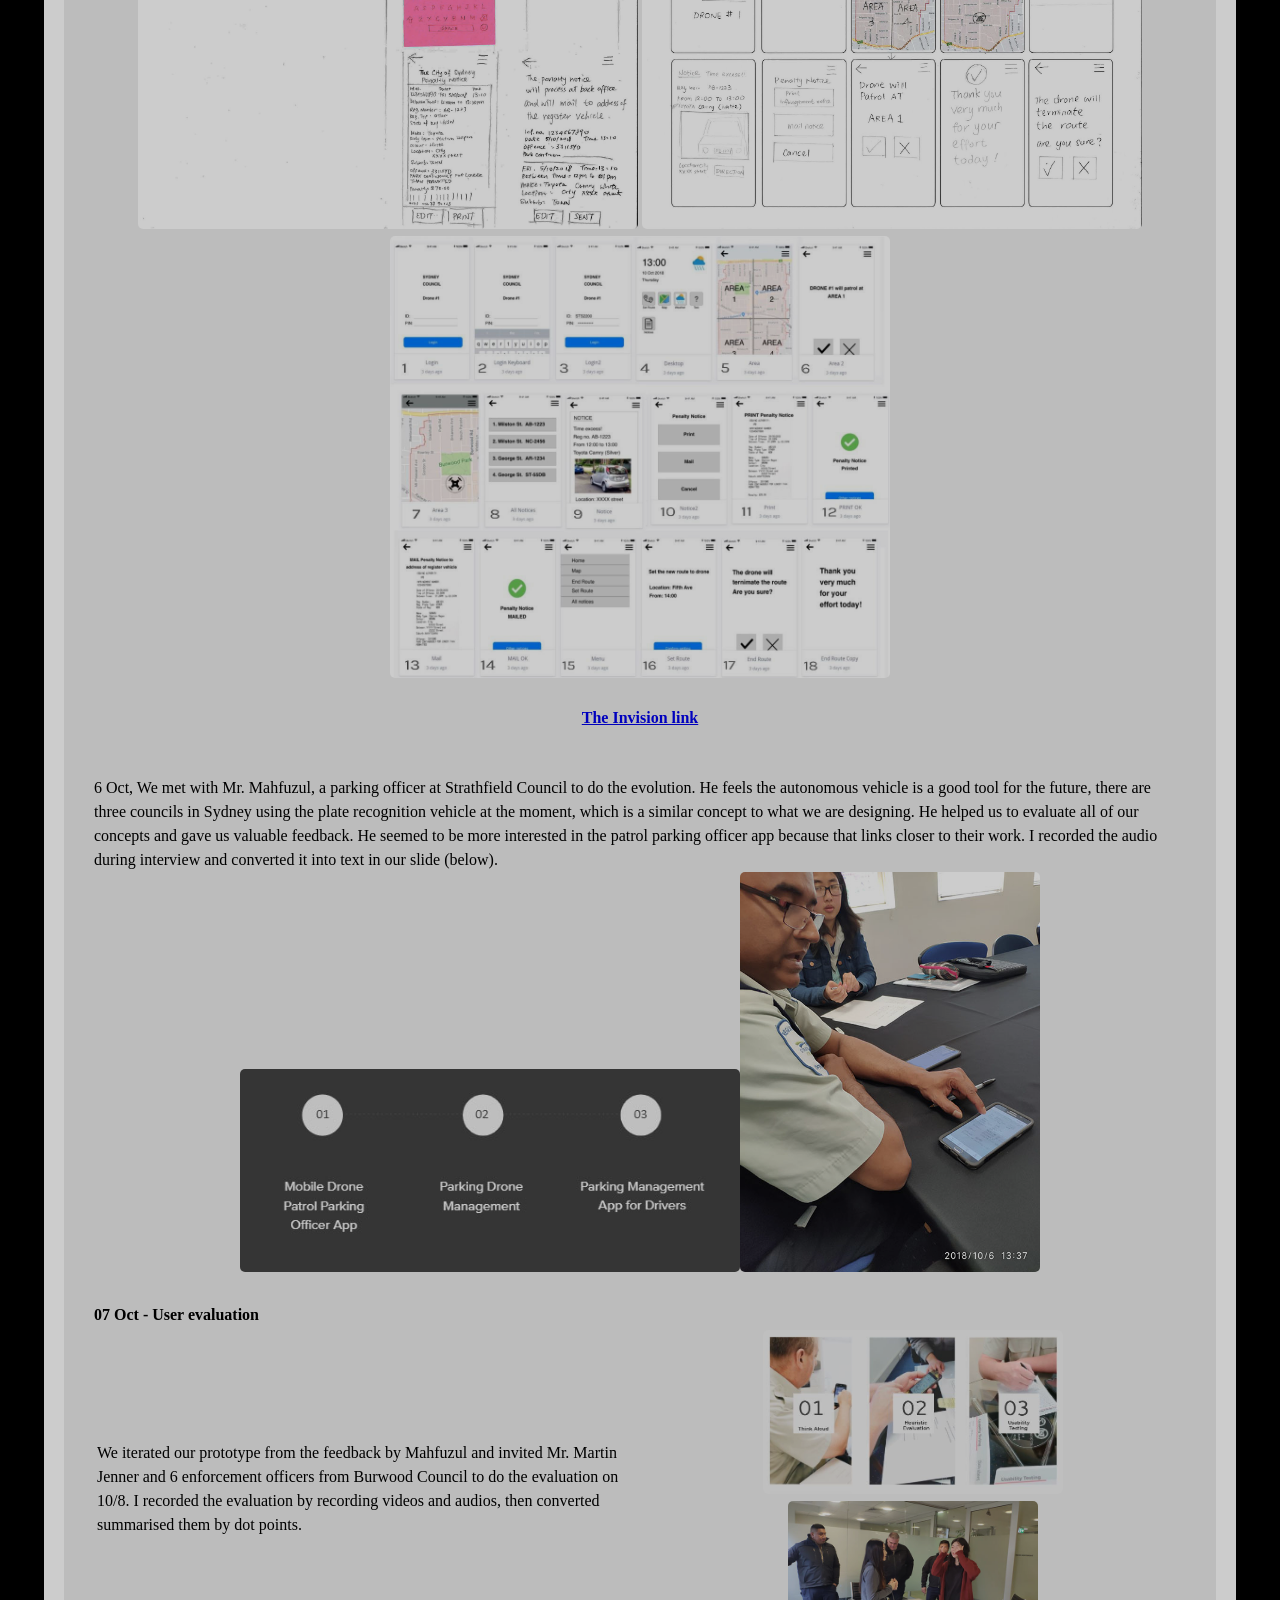
==== commit 4d56599a: "..." ====
--- a/index.html
+++ b/index.html
@@ -91,7 +91,7 @@
 	</div>
 	<div class="week2" id="week2" background-color:#ebebeb>
 		<h3>WEEK 2 - 8 Aug 2018</h3>
-	<p>Today’s lecture is about interaction design and the robot city and intelligent transportation systems. I was impressed by two of the pictures on the slideshow. One is a street in Hong Kong with a crowd of people. I was surprised I didn’t realise that my hometown looks like this, (unorganized) messy with the signs and people and it could be structured better by designing a better user experience.
+	<p>Today’s lecture is about interaction design and the robot city and intelligent transportation systems. I was impressed by two of the pictures on the slideshow. One is a street in Hong Kong with a crowd of people. I was surprised I didn’t realise that my hometown looks like this unorganized with the signs and people and it could be structured better by designing a better user experience.
 		The second one is about how the direction of traffic was automated. There used to be  a traffic commander and then traffic lights were invented. The development of technology has made our life easier.</p>
 					                <p><table width="100%">
 					  <center>
@@ -123,7 +123,7 @@
 			We conducted a questionnaire which consisted of 14 questions and received 25 responses from the questionnaire, from the observed into this questionnaire data, we noticed 88% people ordered the food delivery (takeaway)  mostly because of convenience and efficiency.  From the data collected 52% live in an  apartment that means we also need to design for how to deliver foods which cannot directly reach their door.
 		<p>
 			<b>Background research and obervation</b><br>
-			Under Hendrik’s direction in the lecture about the domain and review past research. I reviewed past and current products that are similar to our idea. In the background research online, I found some problem areas in food delivery mentioned from ‘Transport workers union survey’ and The Guardian News article ’ in 2018. The problems areas raised involved  workplace health and safety and low salary. The workers poorly paid are illustrated/shown by a figure from ‘Accidents, stress and uncertainty: food delivery (2018,May) shows $20 of UberEats charges us, the restaurant only receives minimal  profit as they only receive of $9.75 and the rider only receive paid of $7.28. Amazon and  Domino also experimented to deliver goods to a destination and proved its overall safety, efficiency and prevention of stolen goods because the goods are packed into a locked robot. Obviously, the companies are looking at ways to enhance the delivery experience by using autonomous vehicles and it can eliminate the risk of theft as well as  reduce the expenses of delivery wage.
+			Under Hendrik’s direction in the lecture about the domain and review past research. I reviewed past and current products that are similar to our idea. In the background research online, I found some problem areas in food delivery mentioned from 'Transport workers union survey' and 'The Guardian News article' in 2018. The problems areas raised involved  workplace health and safety and low salary. The workers poorly paid are illustrated by a figure from 'Accidents, stress and uncertainty: food delivery (2018,May)' shows $20 of UberEats charges us, the restaurant only receives minimal profit as they only receive of $9.75 and the rider only receive paid of $7.28. Amazon and  Domino also experimented to deliver goods to a destination and proved its overall safety, efficiency and prevention of stolen goods because the goods are packed into a locked robot. Obviously, the companies are looking at ways to enhance the delivery experience by using autonomous vehicles and it can eliminate the risk of theft as well as  reduce the expenses of delivery wage.
 			<br>
 
 <table width="100%">
@@ -156,7 +156,7 @@
 <li>People want to pay less</li>
 <li>People want an autonomous driver which is interactive</li>
 <br>
-<img src="image/affinity.jpg" width=50%>figure: Affinity diagram
+<img src="image/affinity.JPG" width=50%>figure: Affinity diagram
 <p><a href=#top>Back</a></p>
 	</div>
 
@@ -215,7 +215,7 @@
 				<tr>
 					<td width=50%>
 					<p>This week’s tutorial, we learned the process of sketches > wireframes > mockups > prototypes.<br><br>
-We were told to sketch a low fidelity paper prototype and use mobile app POP/Marvel to quickly prototype sketches. Then we used software Sketch to make a mid-fidelity wireframe (only black and right, no color), and we mockup the high-fidelity prototyping (with color and pictures). Finally, we use Invision to makr animation and functionality the mockup.<br><p>Our next step was to invite participants for interviews. This is a disadvantage for us to compare with other groups that our participants were only limited to people who are working in the parking enforcement field. Apart from this, we started working on this new topic only one week ago.
+We were told to sketch a low fidelity paper prototype and use mobile app POP/Marvel to quickly prototype sketches. Then we used software Sketch to make a mid-fidelity wireframe (only black and right, no color), and we mockup the high-fidelity prototyping (with color and pictures). Finally, we use Invision to make animation and functionality the mockup.<br><p>Our next step was to invite participants for interviews. This is a disadvantage for us to compare with other groups that our participants were only limited to people who are working in the parking enforcement field. Apart from this, we started working on this new topic only one week ago.
 We were planning to contact some councils for interviews. Before the interviews, I tried to prepare by gathering more information from online as below, then we discussed some of the interview questions in order to understand the work process and experience of rangers in enforcing parking regulations. </p>
 
 
@@ -276,6 +276,9 @@
 
 					<div class="week2" id="week9" background-color:#ebebeb>
 <h3>WEEK 9 - 4 Oct 2018</h3>
+<p>I used the technique that I learned from week 7 to draw a wireframe of the app, in order to generate the initial interface from my idea. Then, I uploaded it to Marvel to do a pilot testing.
+We had arranged an interview with the staff from Strathfield council for our concept evaluation.<br>
+I iterate my concept by using the feedback from pilot testing, and used the methods that I learned in tutorial this week to do the mockup and made the middle fidelity prototype by using the software Sketch and made it interactive by Invision in order to prepare a prototype for evaluation by participants.<br>
 <center><img src="image/w911.jpg" width=500>
 	  <img src="image/w922.jpg" width=500>
 	<img src="image/w933.jpg" width=500><br>
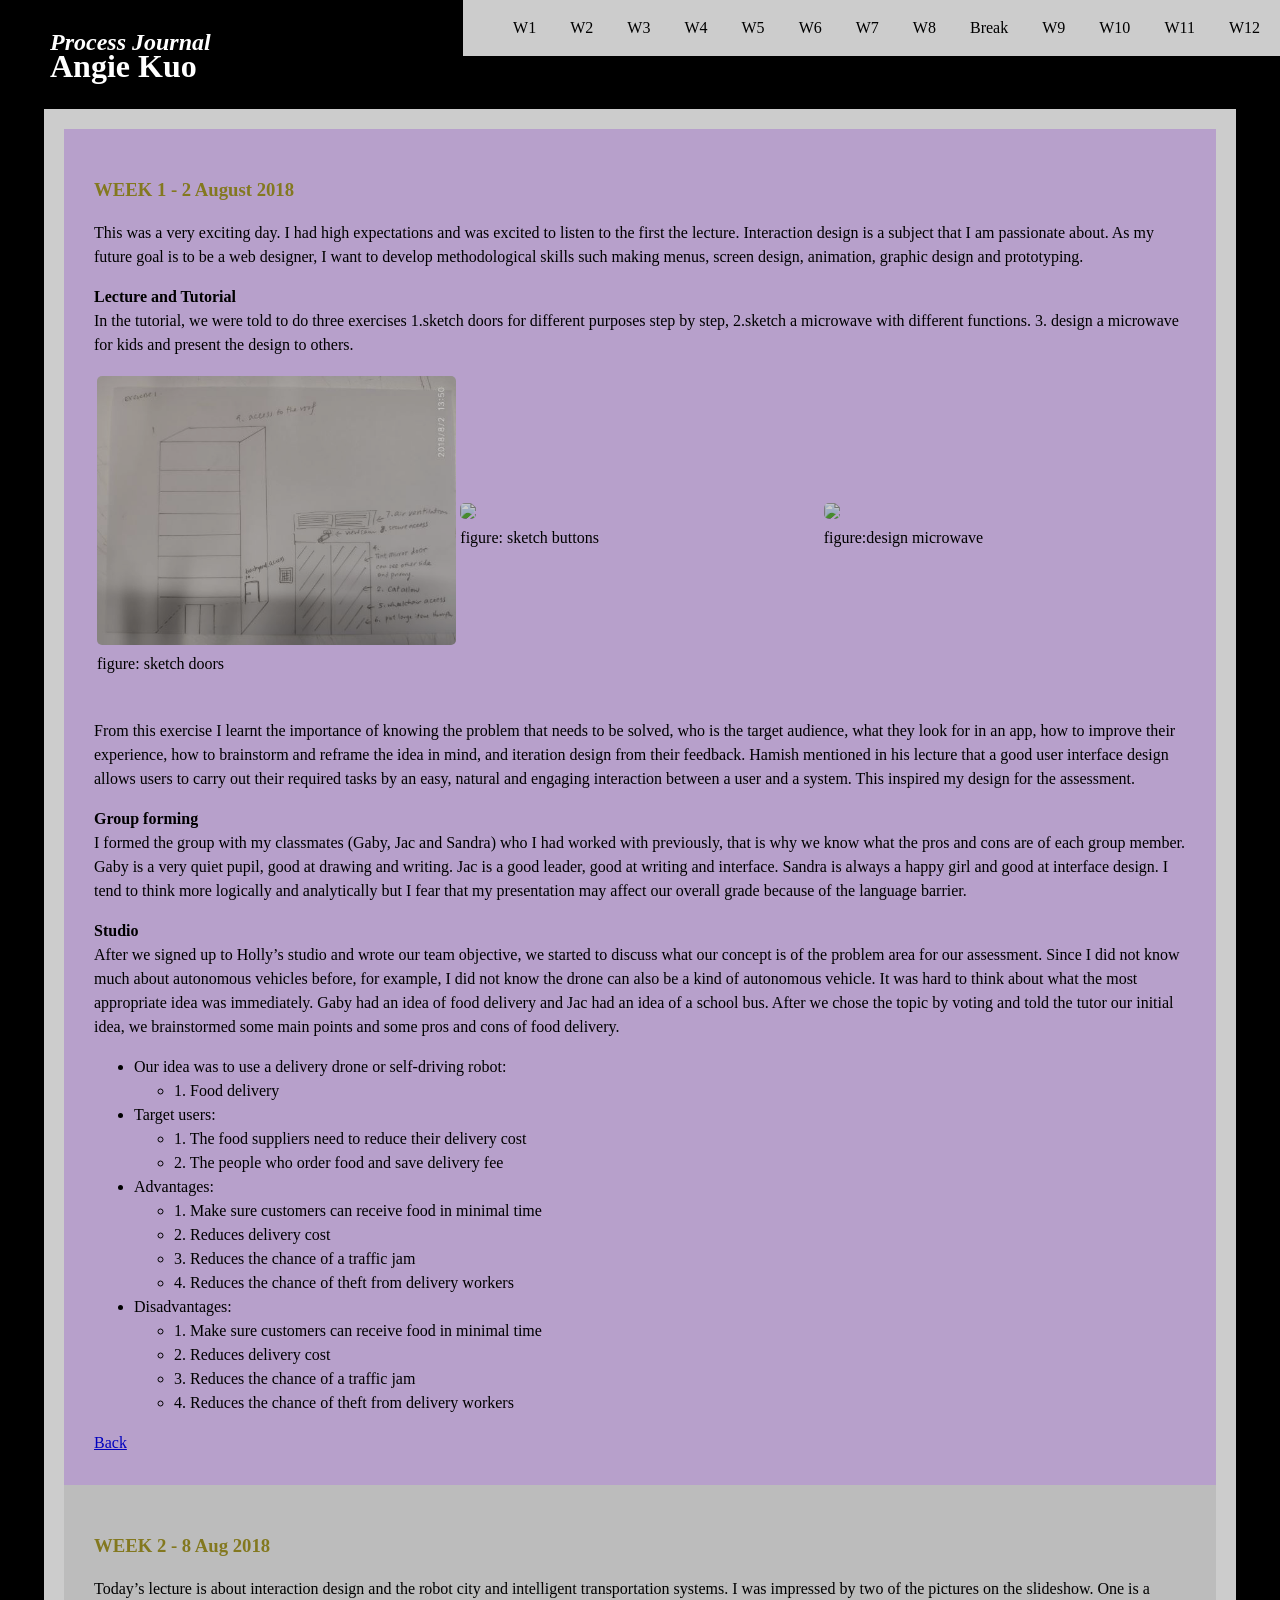
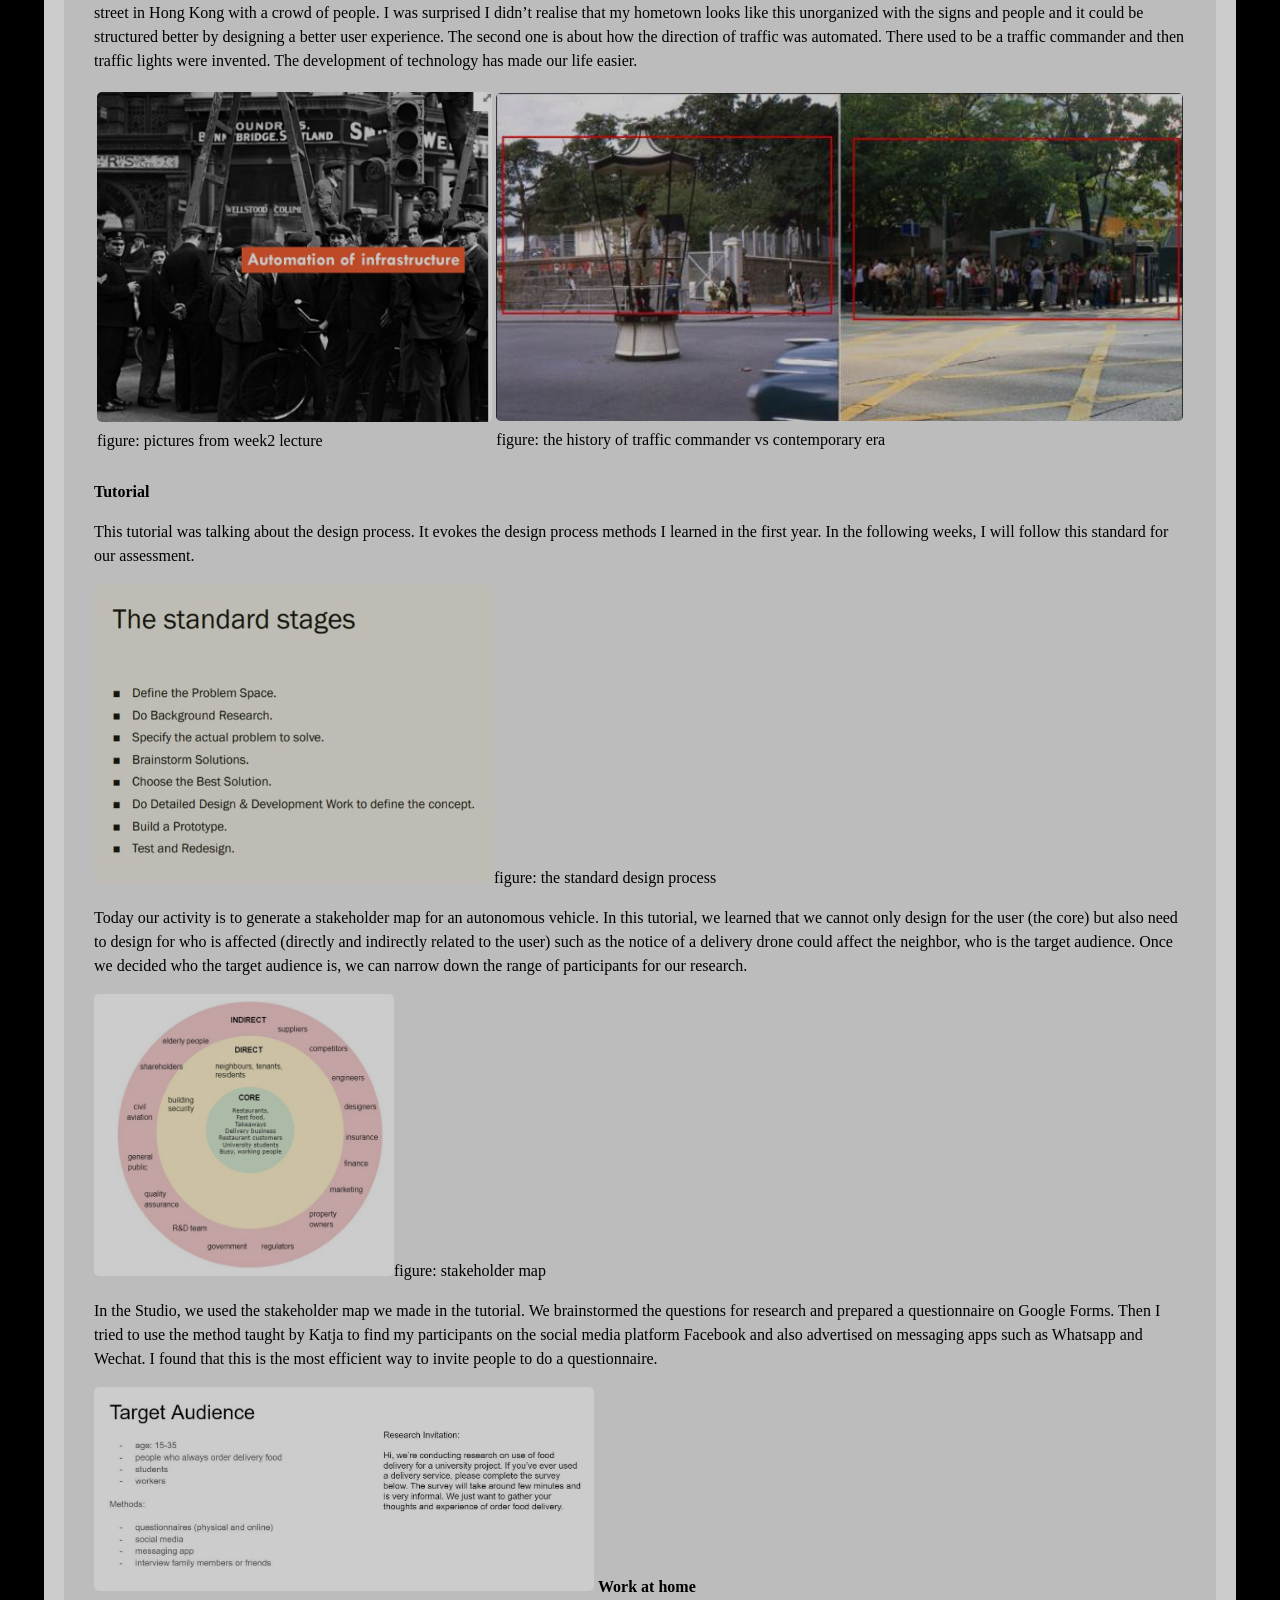
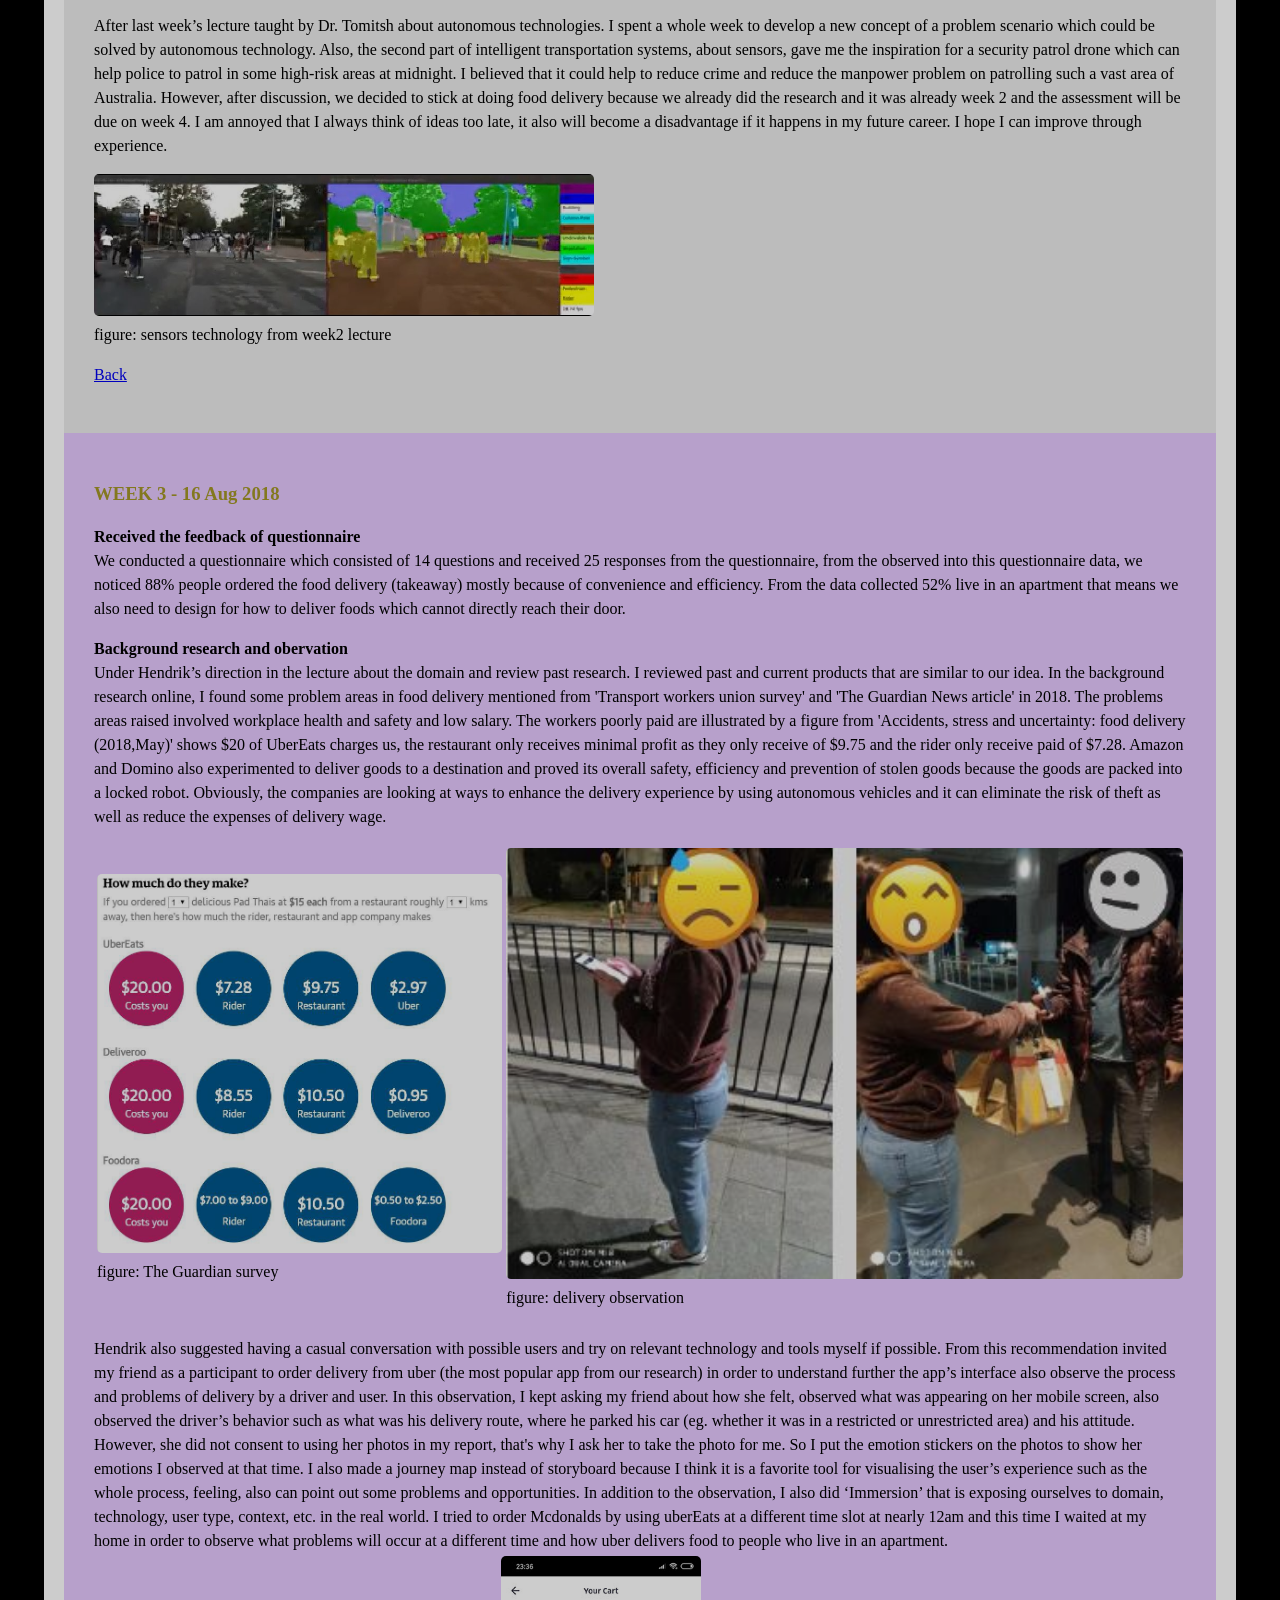
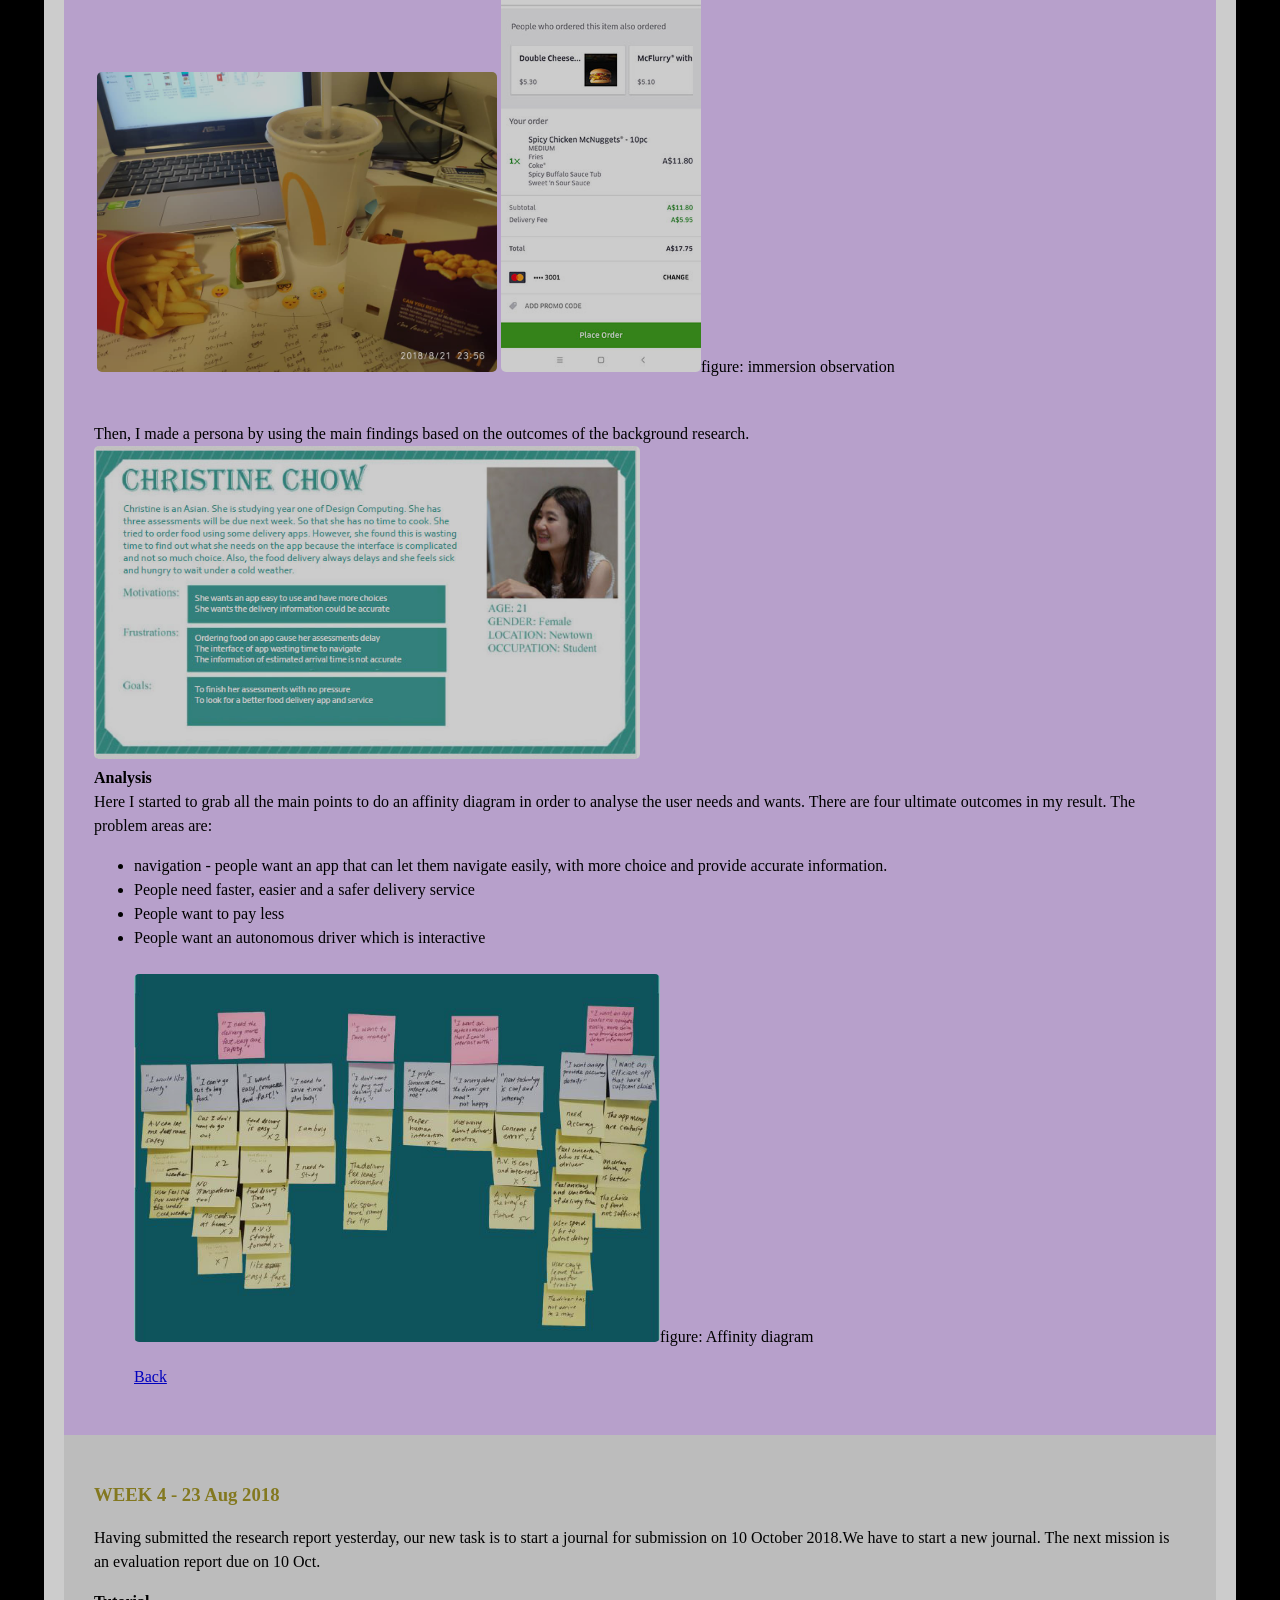
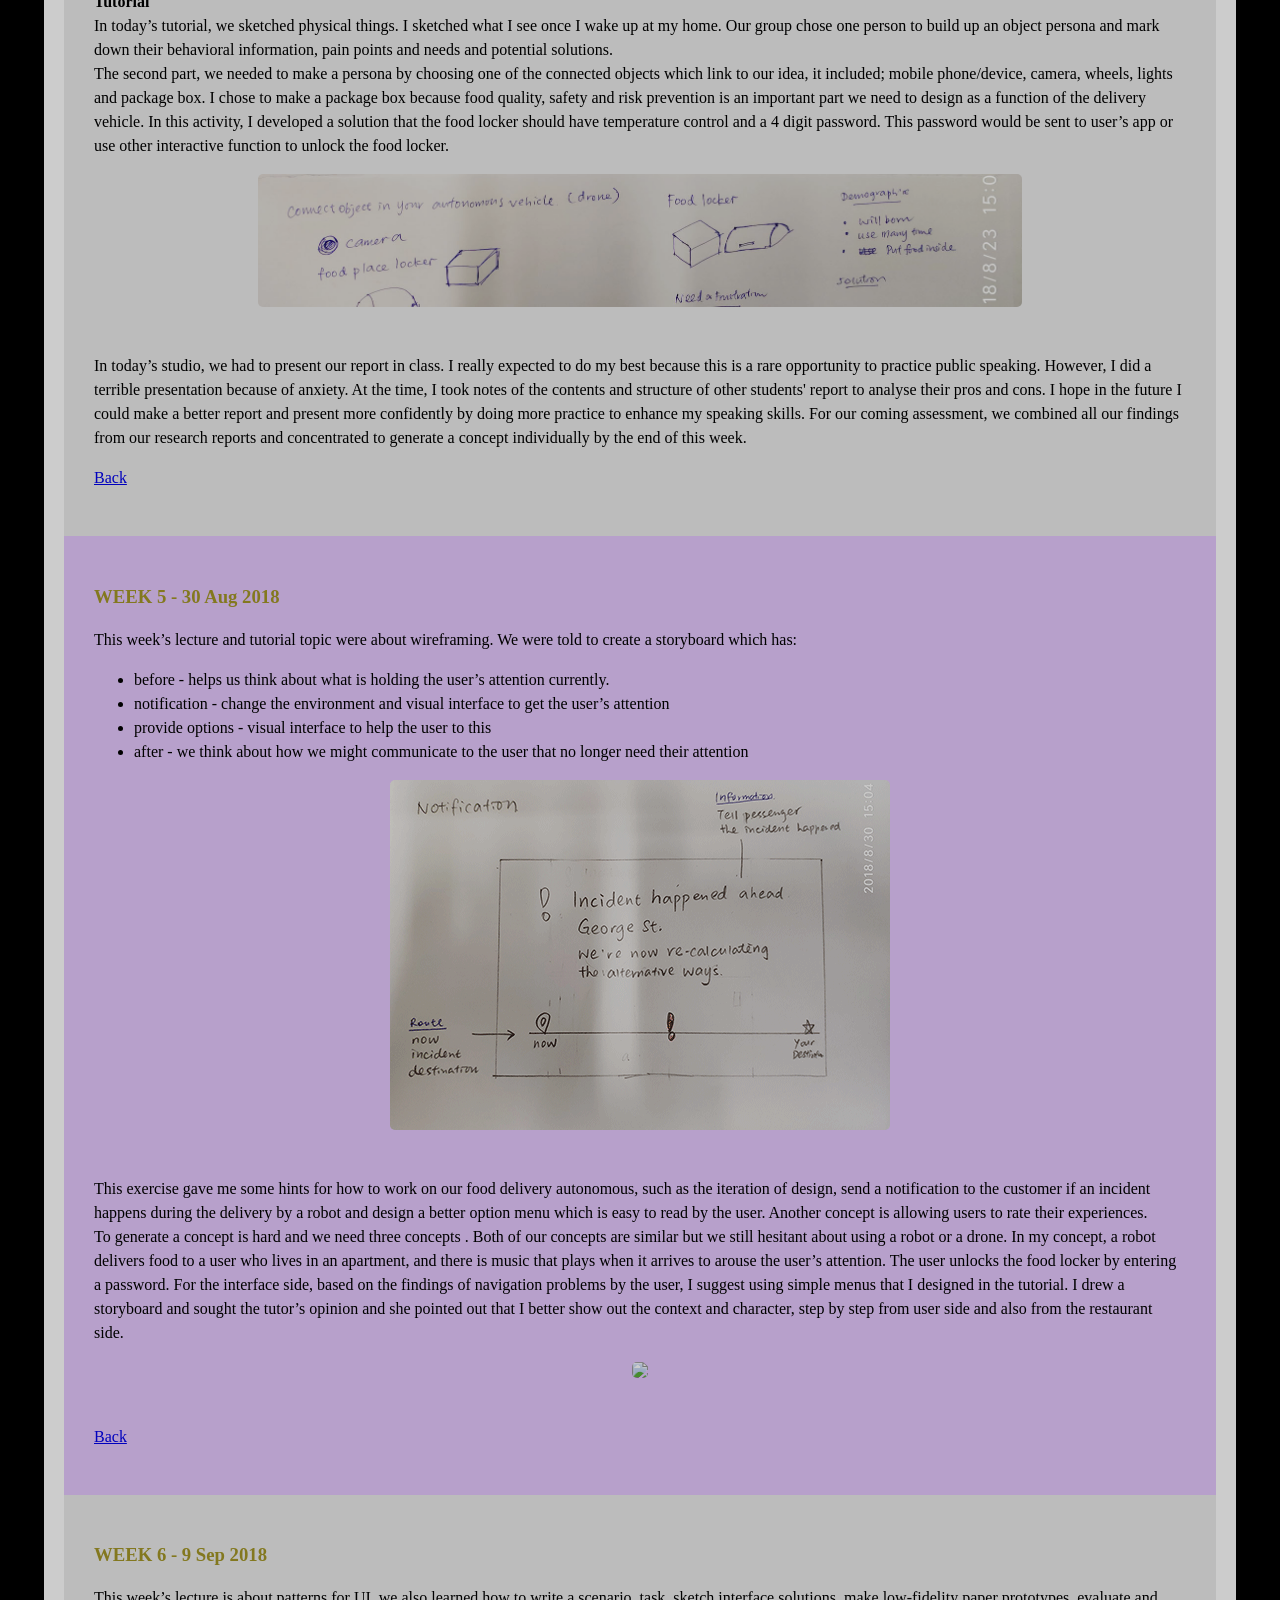
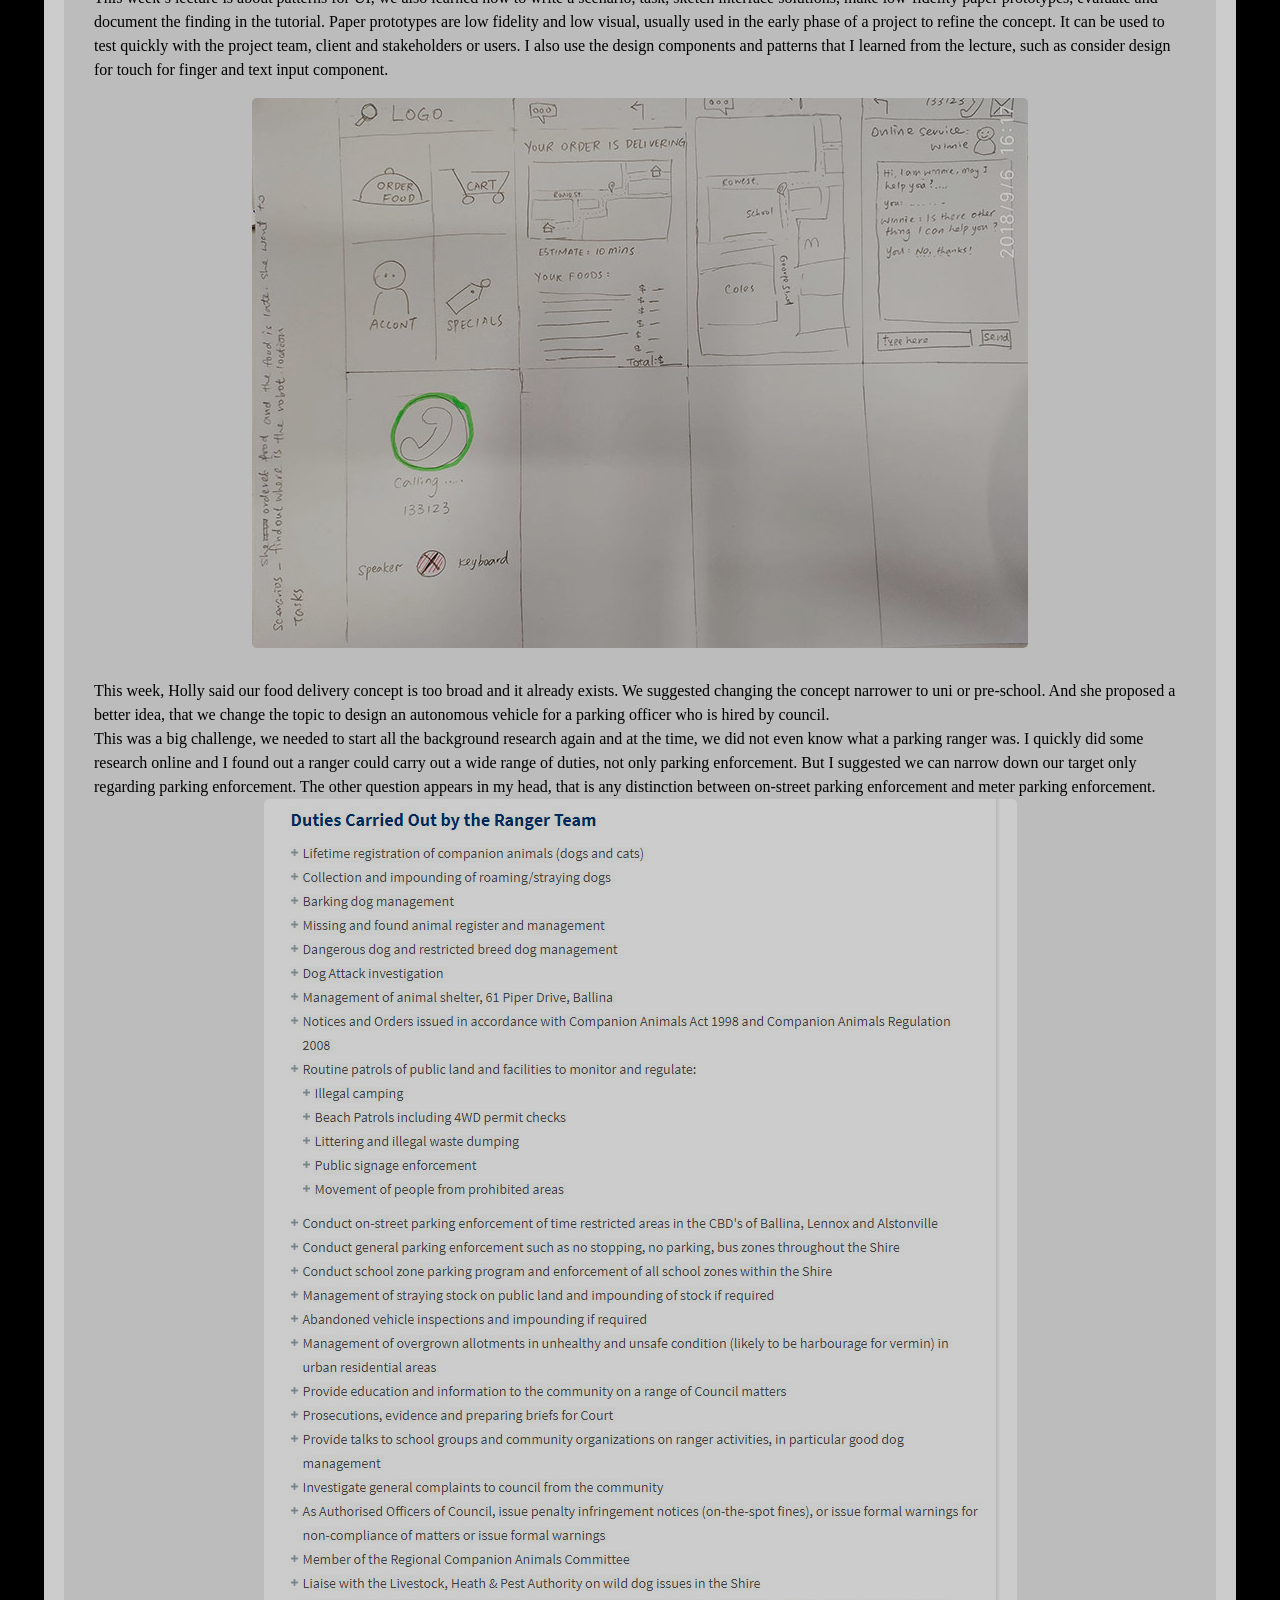
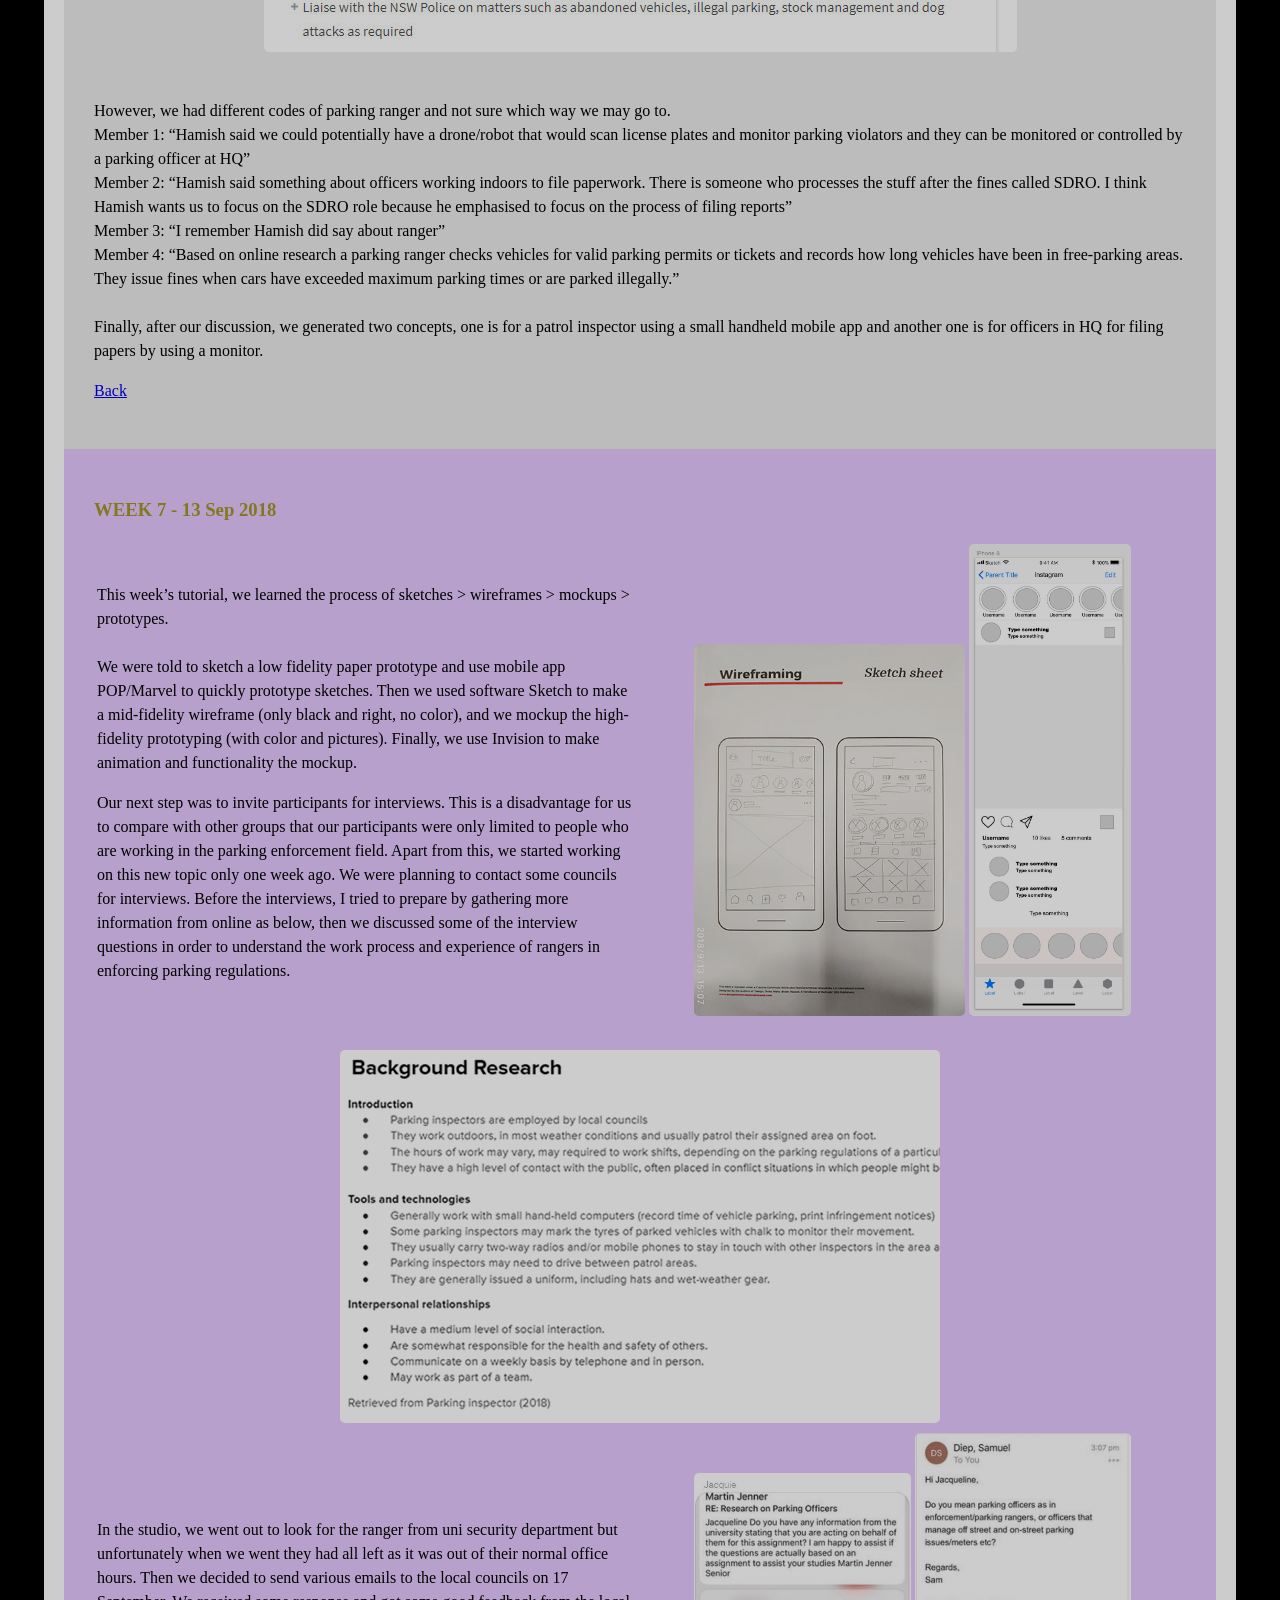
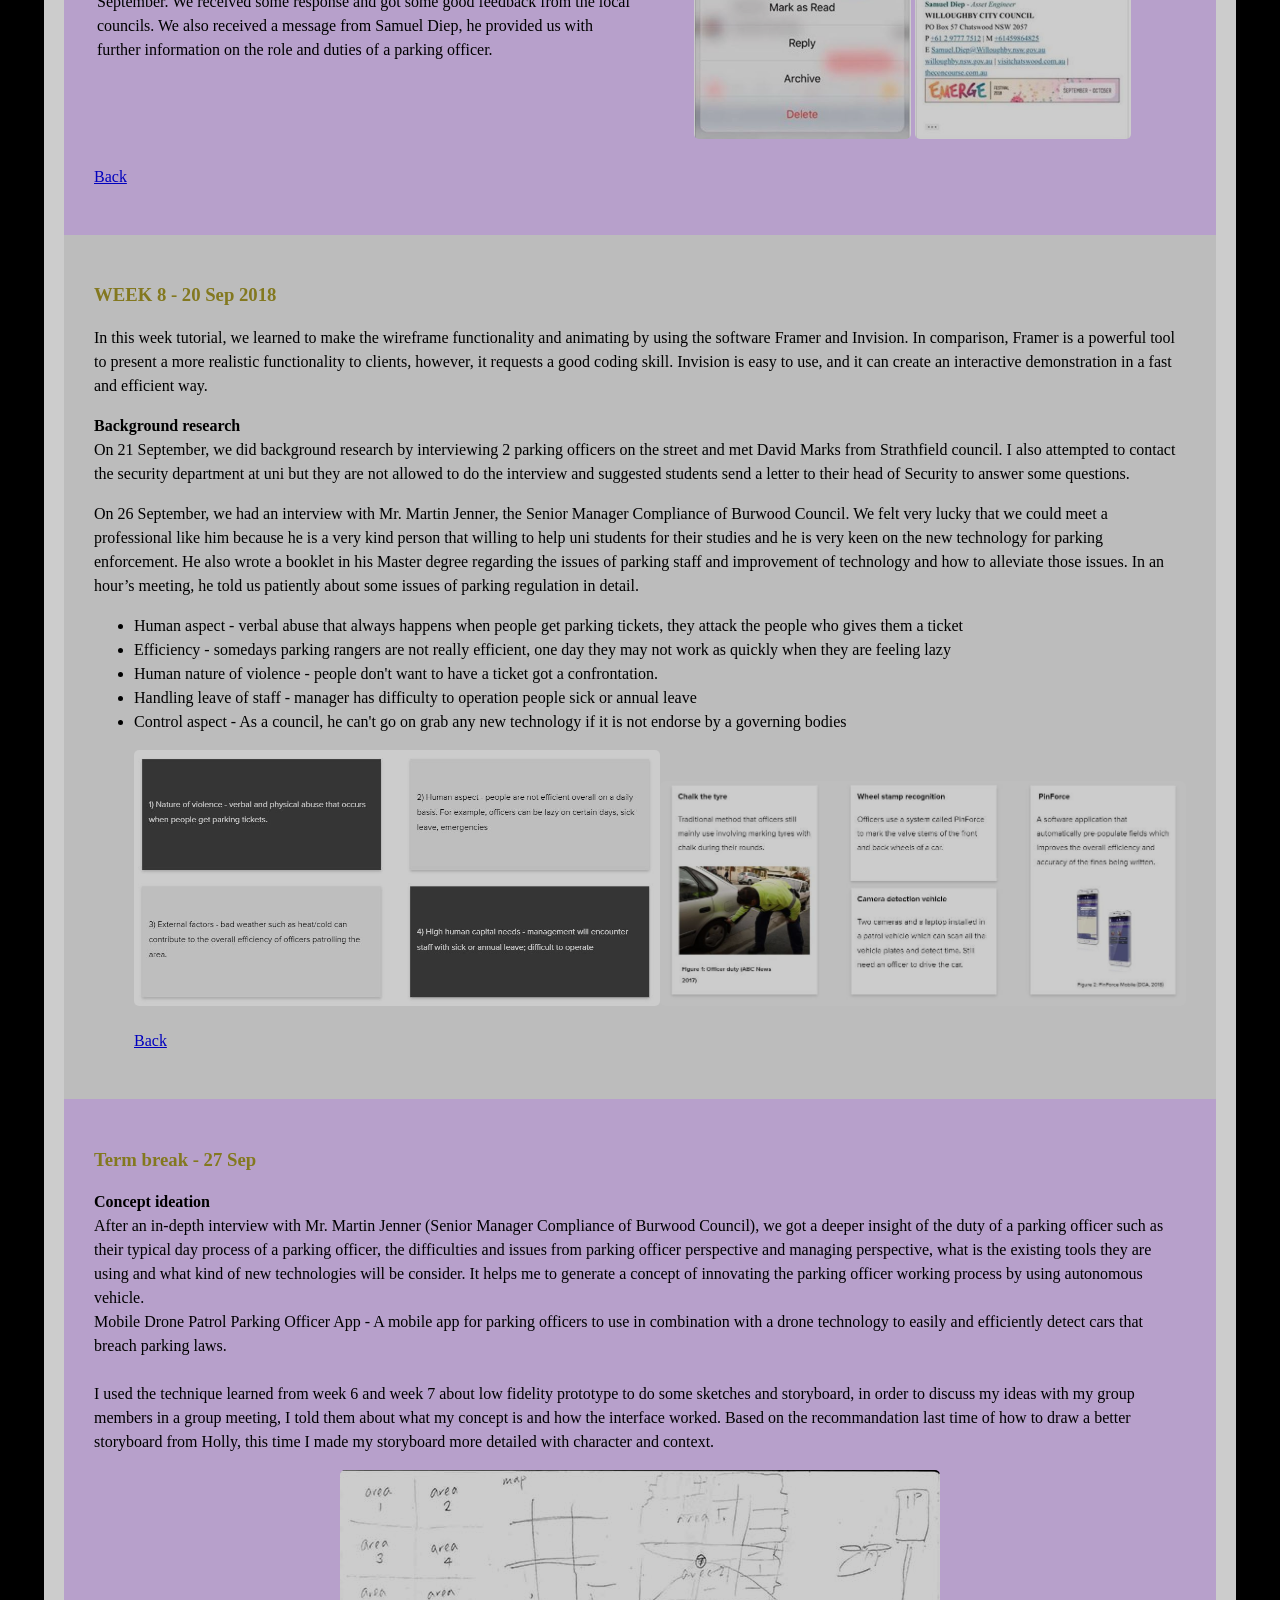
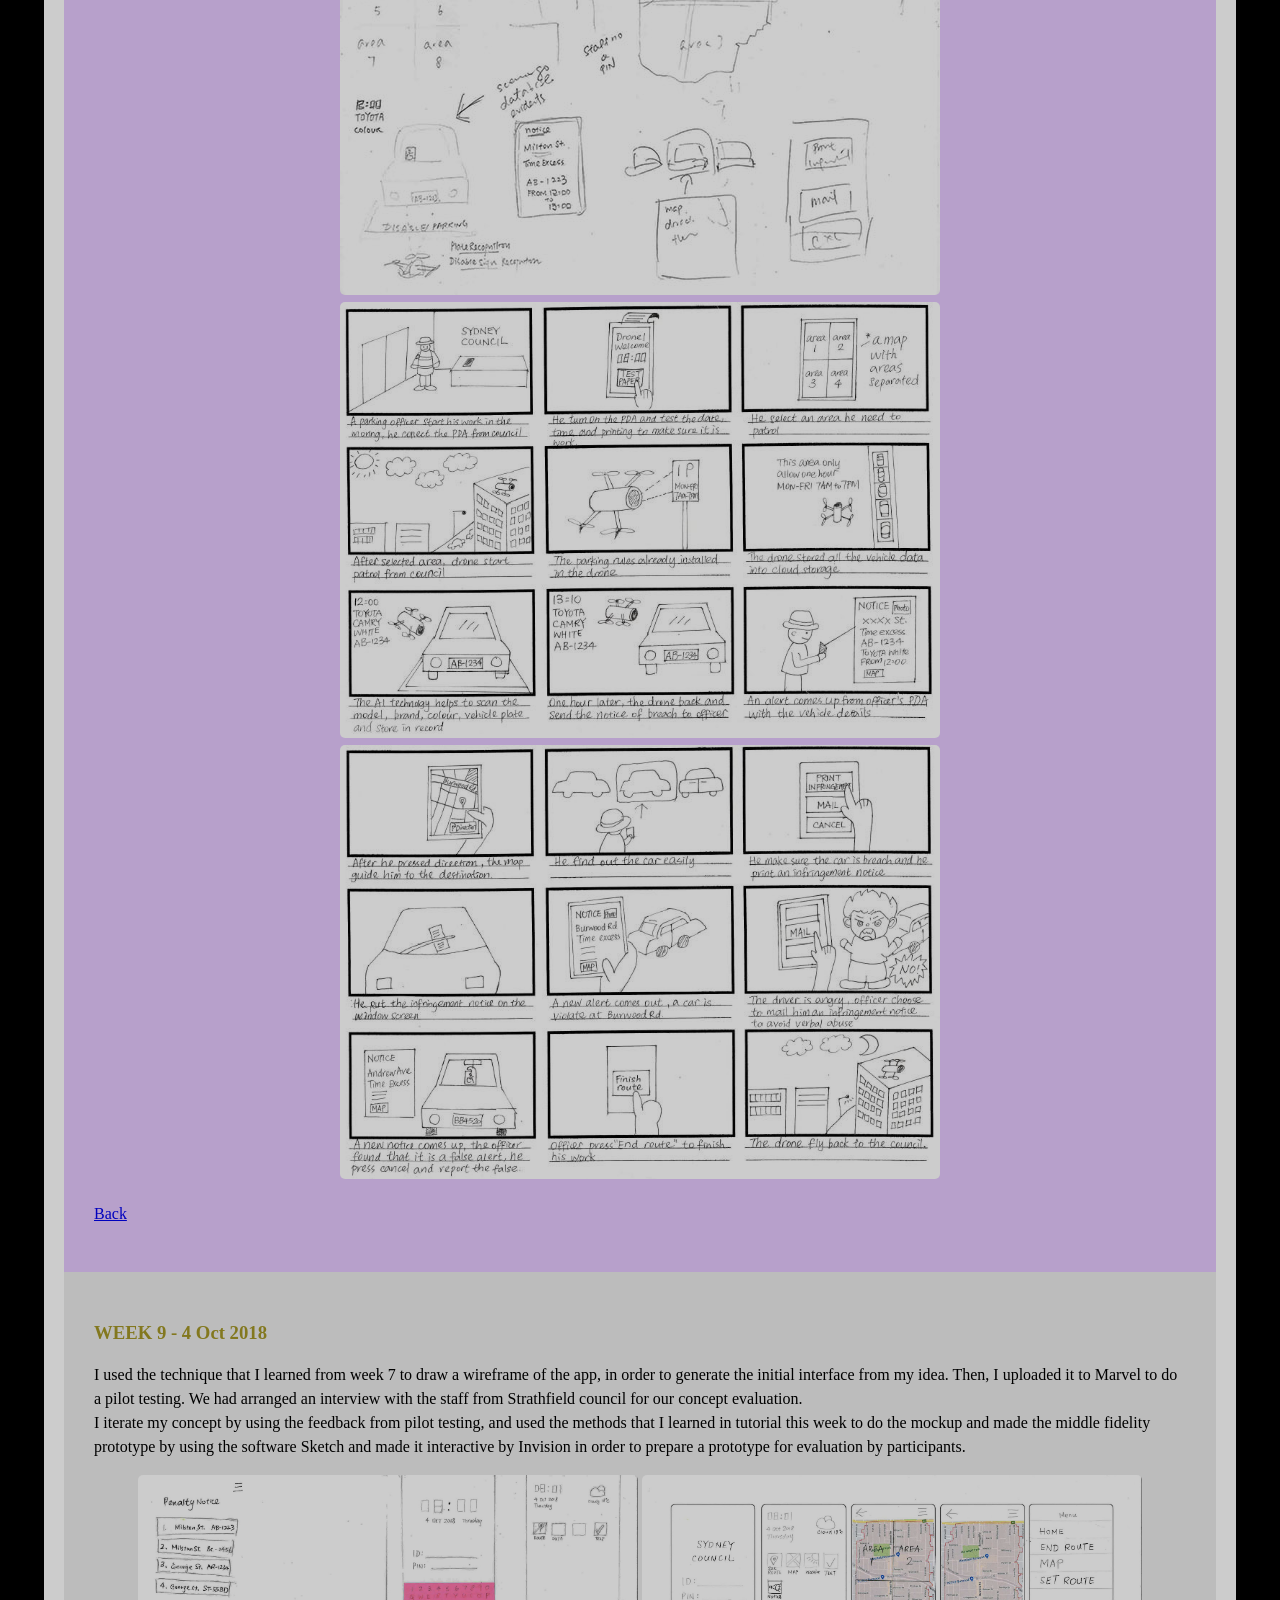
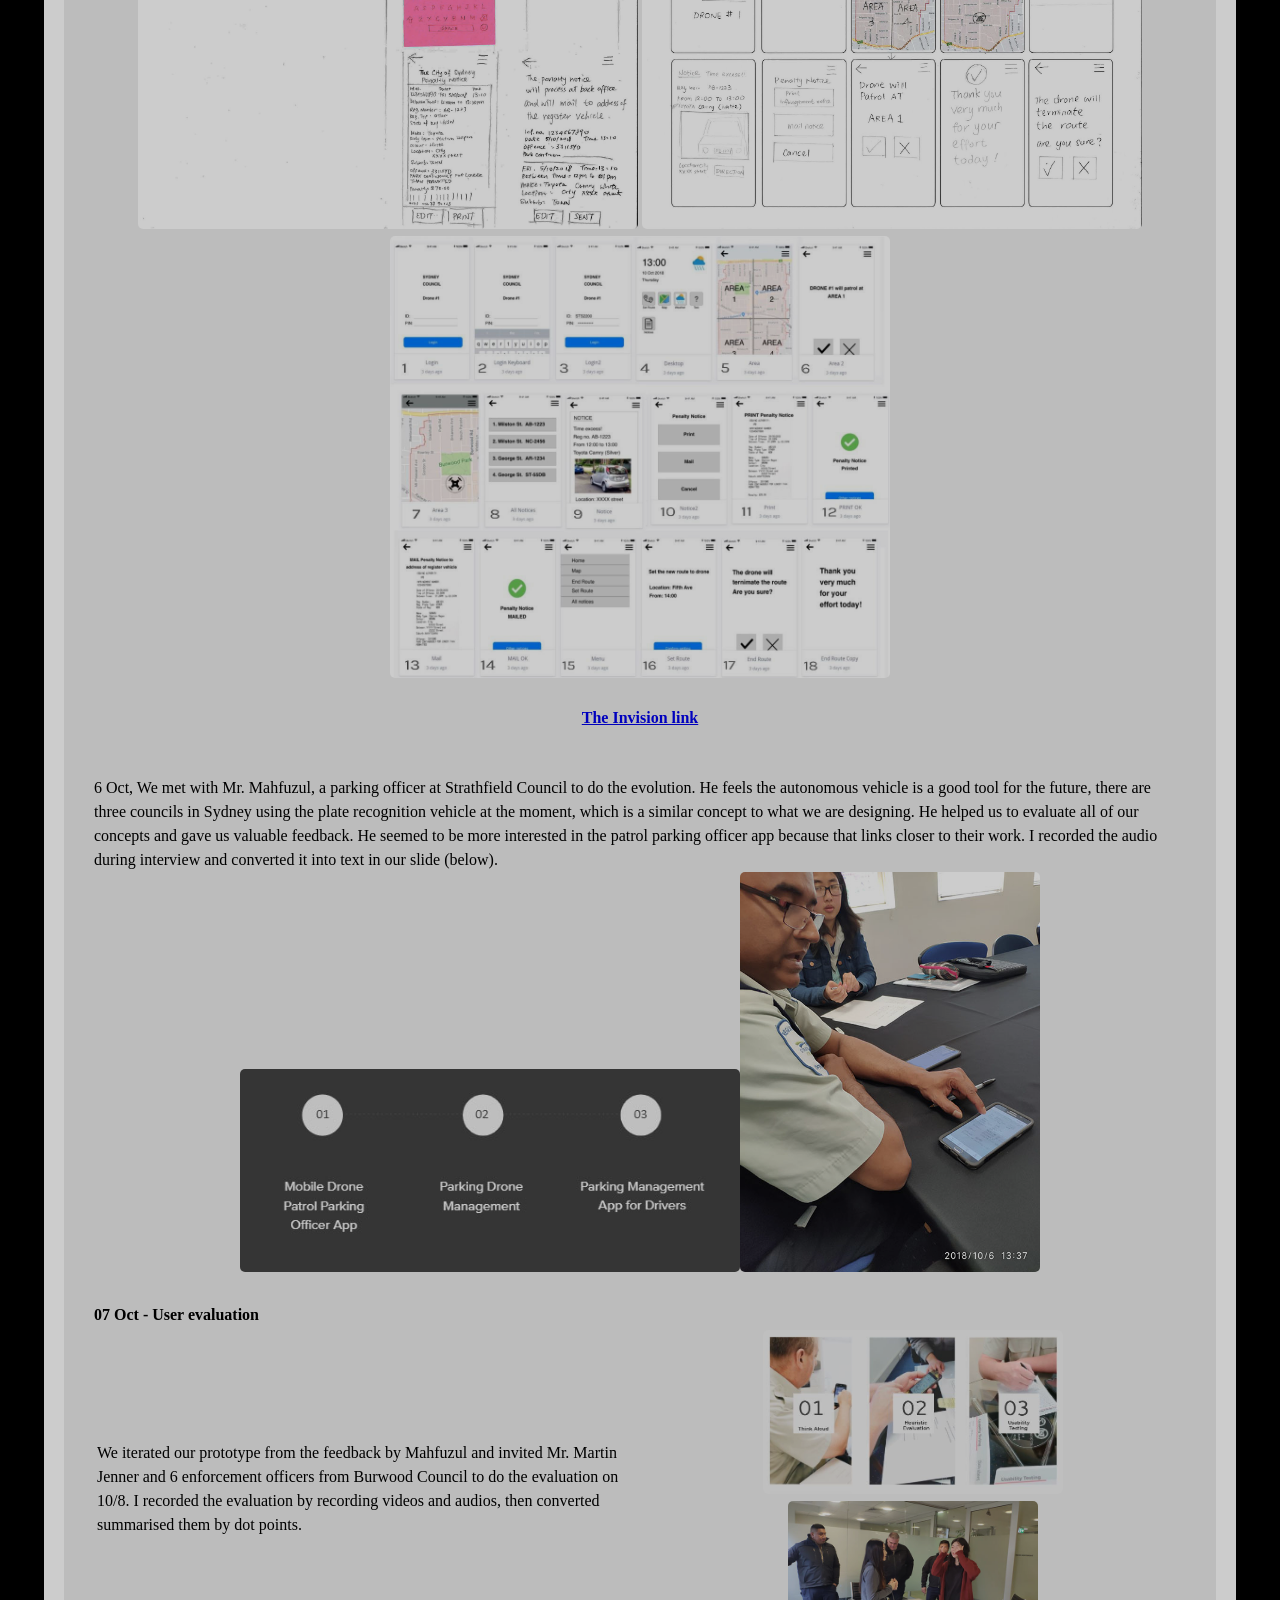
==== commit bd5a465e: "Update index.html" ====
--- a/index.html
+++ b/index.html
@@ -45,8 +45,8 @@
 					  <center>
 					  <tr width="100%">
 						  <td width=30%><img src="image/1.png" width=100%><br>figure: sketch doors</td>
-						  <td width=30%><img src="image/1.png" width=100%><br>figure: sketch buttons</td>
-							<td width=30%><img src="image/1.png" width=100%><br>figure:design microwave</td>
+						  <td width=30%><img src="image/2.png" width=100%><br>figure: sketch buttons</td>
+							<td width=30%><img src="image/3.png" width=100%><br>figure:design microwave</td>
 					    </tr>
 					  </center>
 				  </table><br>
@@ -282,8 +282,7 @@
 <center><img src="image/w911.jpg" width=500>
 	  <img src="image/w922.jpg" width=500>
 	<img src="image/w933.jpg" width=500><br>
-					  <a href=Invision link:
-						   https://projects.invisionapp.com/share/K5OEF3UBVPD?fbclid=IwAR3k7pQIpGqN5m_lX7BmnhXsaU2CgxuaMAiUc3s14lYNC4CsP584Olp1FB8#/screens/323643742_Login><h4>The Invision link</h4></a></center>
+					  <a href="https://projects.invisionapp.com/share/K5OEF3UBVPD?fbclid=IwAR3k7pQIpGqN5m_lX7BmnhXsaU2CgxuaMAiUc3s14lYNC4CsP584Olp1FB8#/screens/323643742_Login" target="_blank"><h4>The Invision link</h4></a></center>
 
 						<br>
 6 Oct, We met with Mr. Mahfuzul, a parking officer at Strathfield Council to do the evolution.  He feels the autonomous vehicle is a good tool for the future, there are three councils in Sydney using the plate recognition vehicle at the moment, which is a similar concept to what we are designing. He helped us to evaluate all of our concepts and gave us valuable feedback. He seemed to be more interested in the patrol parking officer app because that links closer to their work. I recorded the audio during interview and converted it into text in our slide (below).<br>
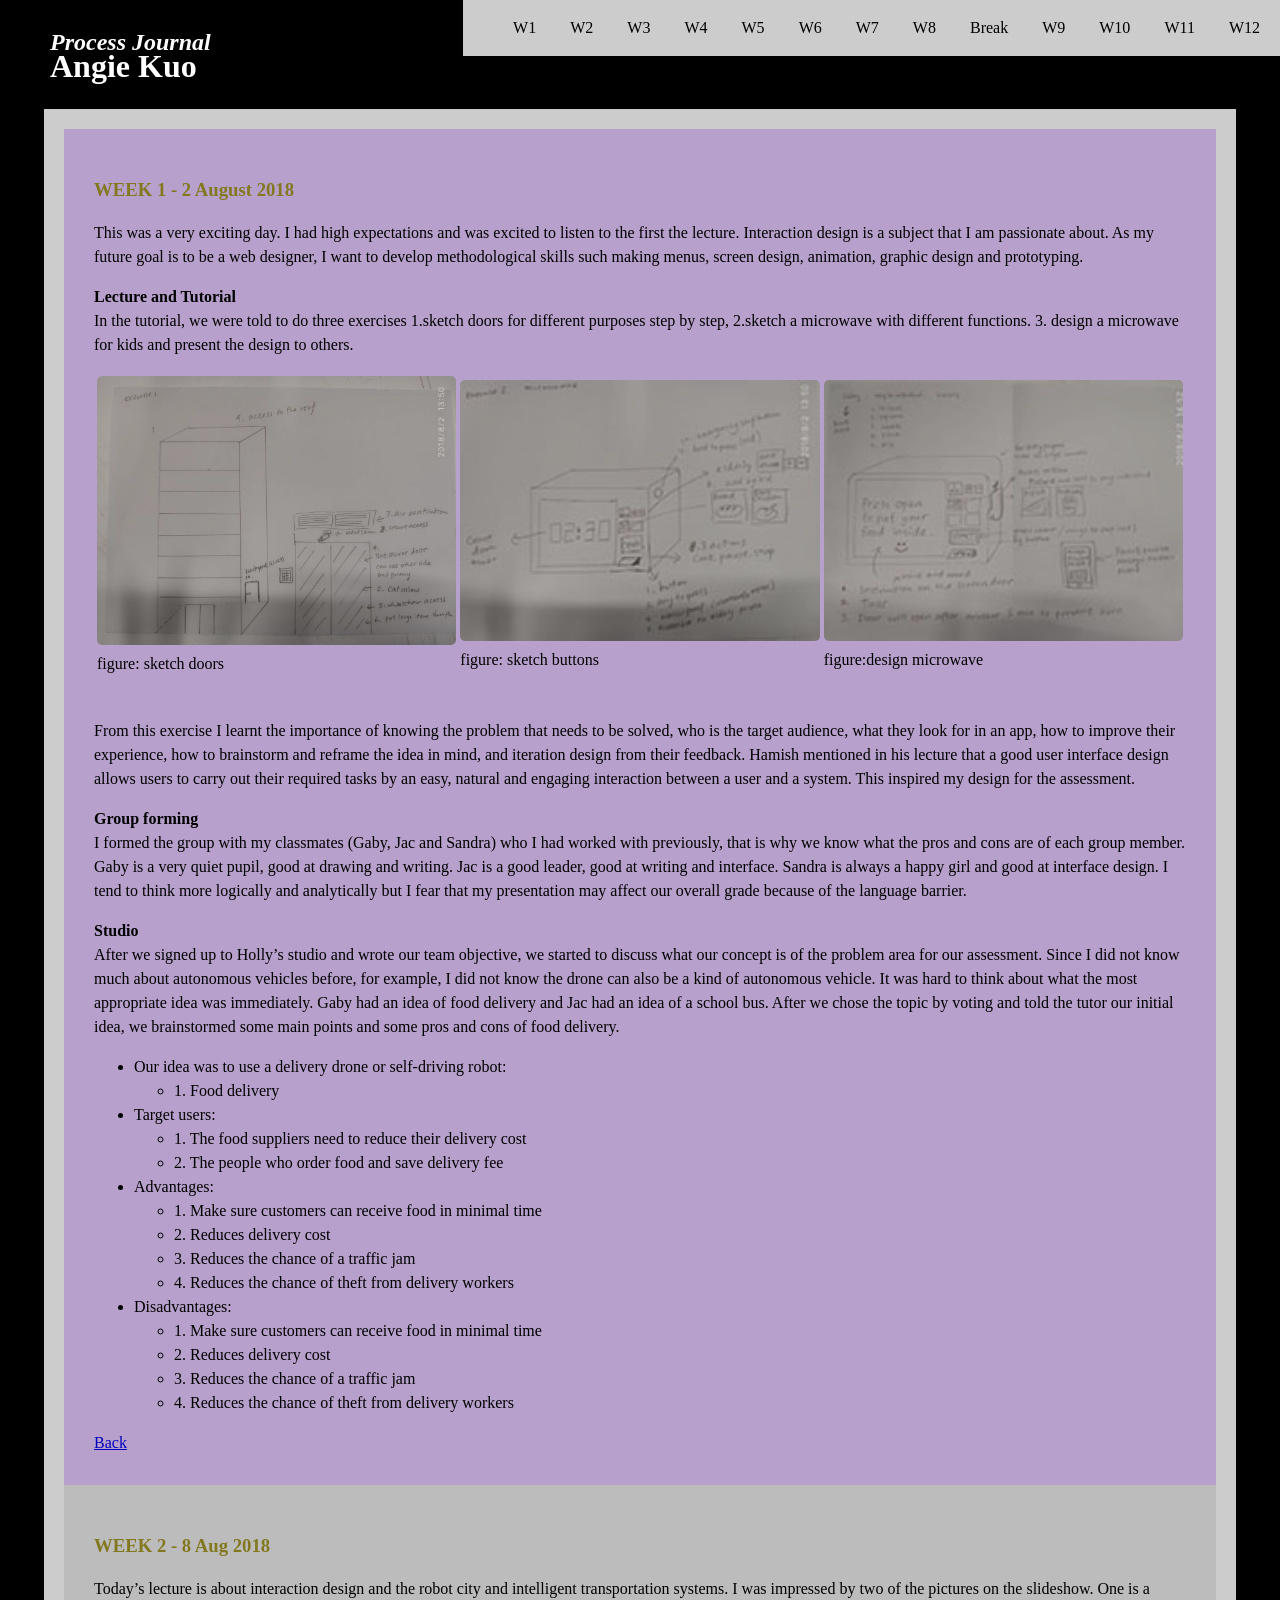
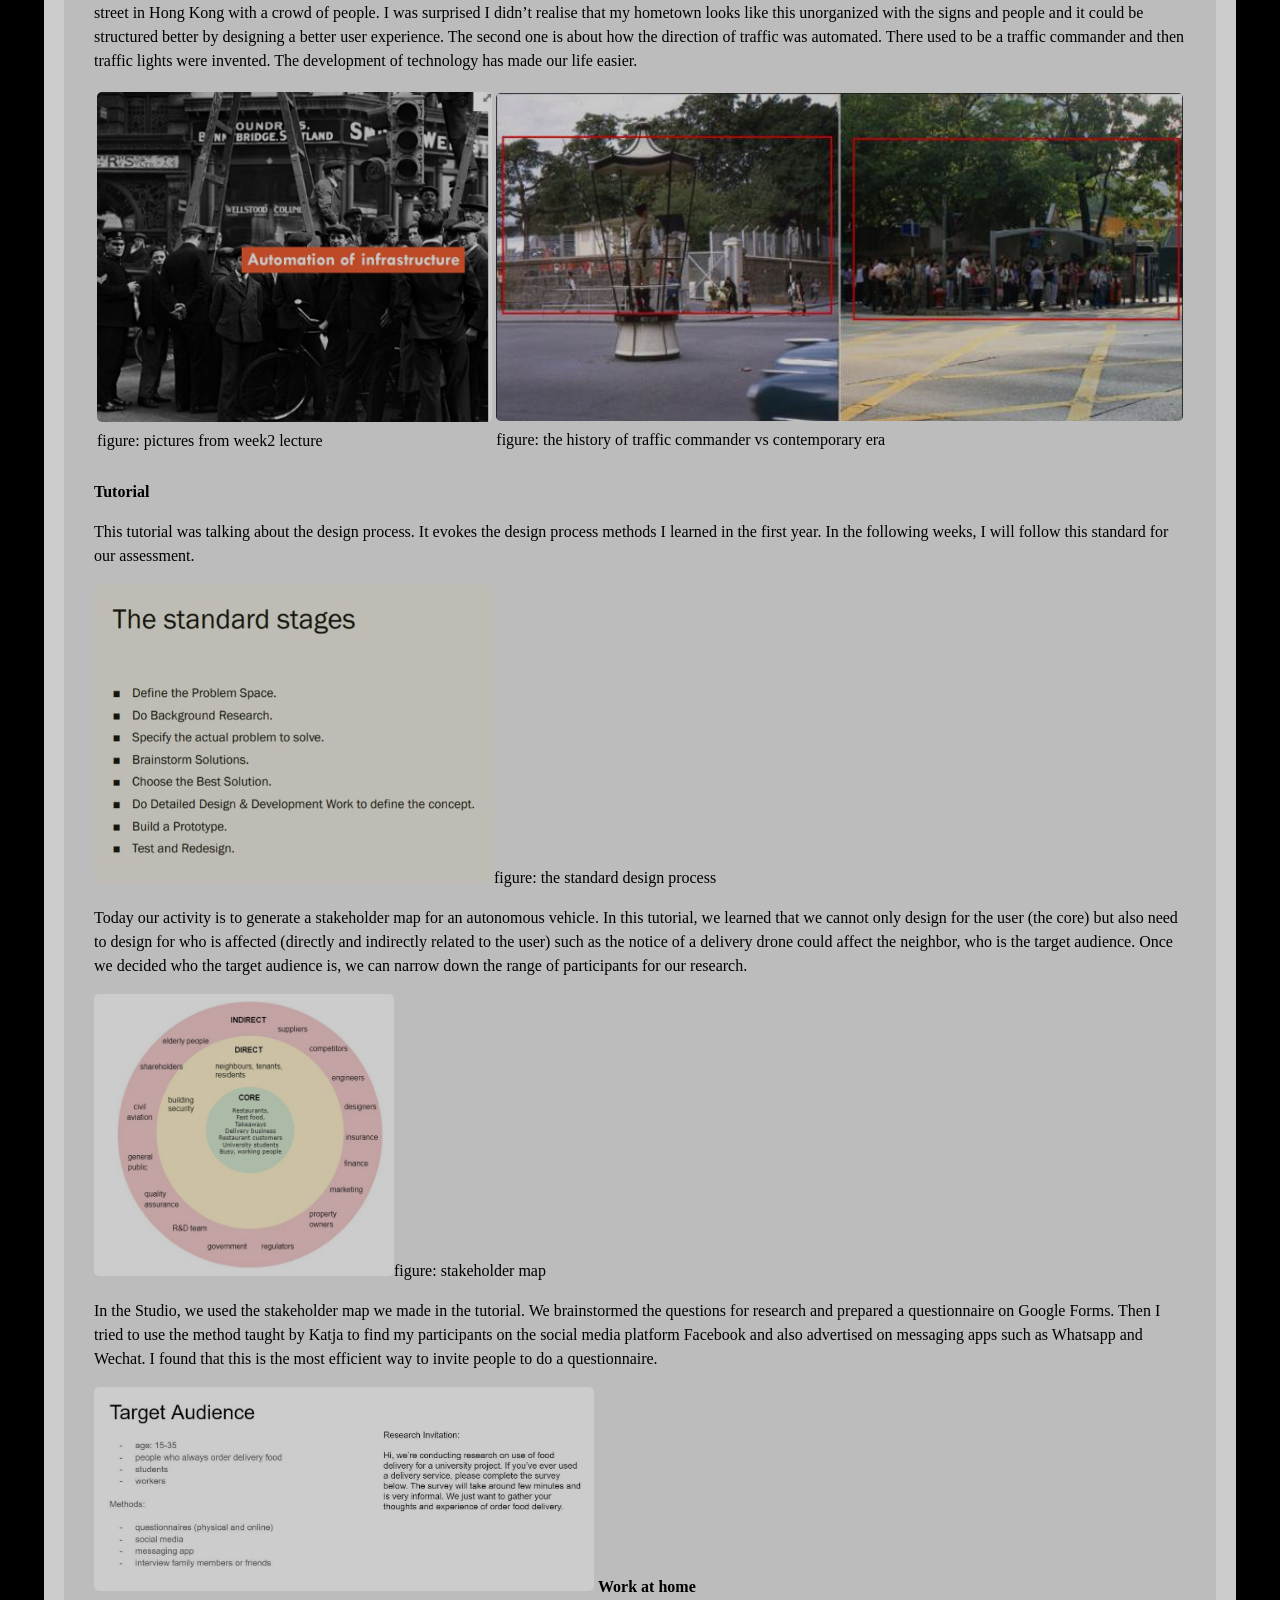
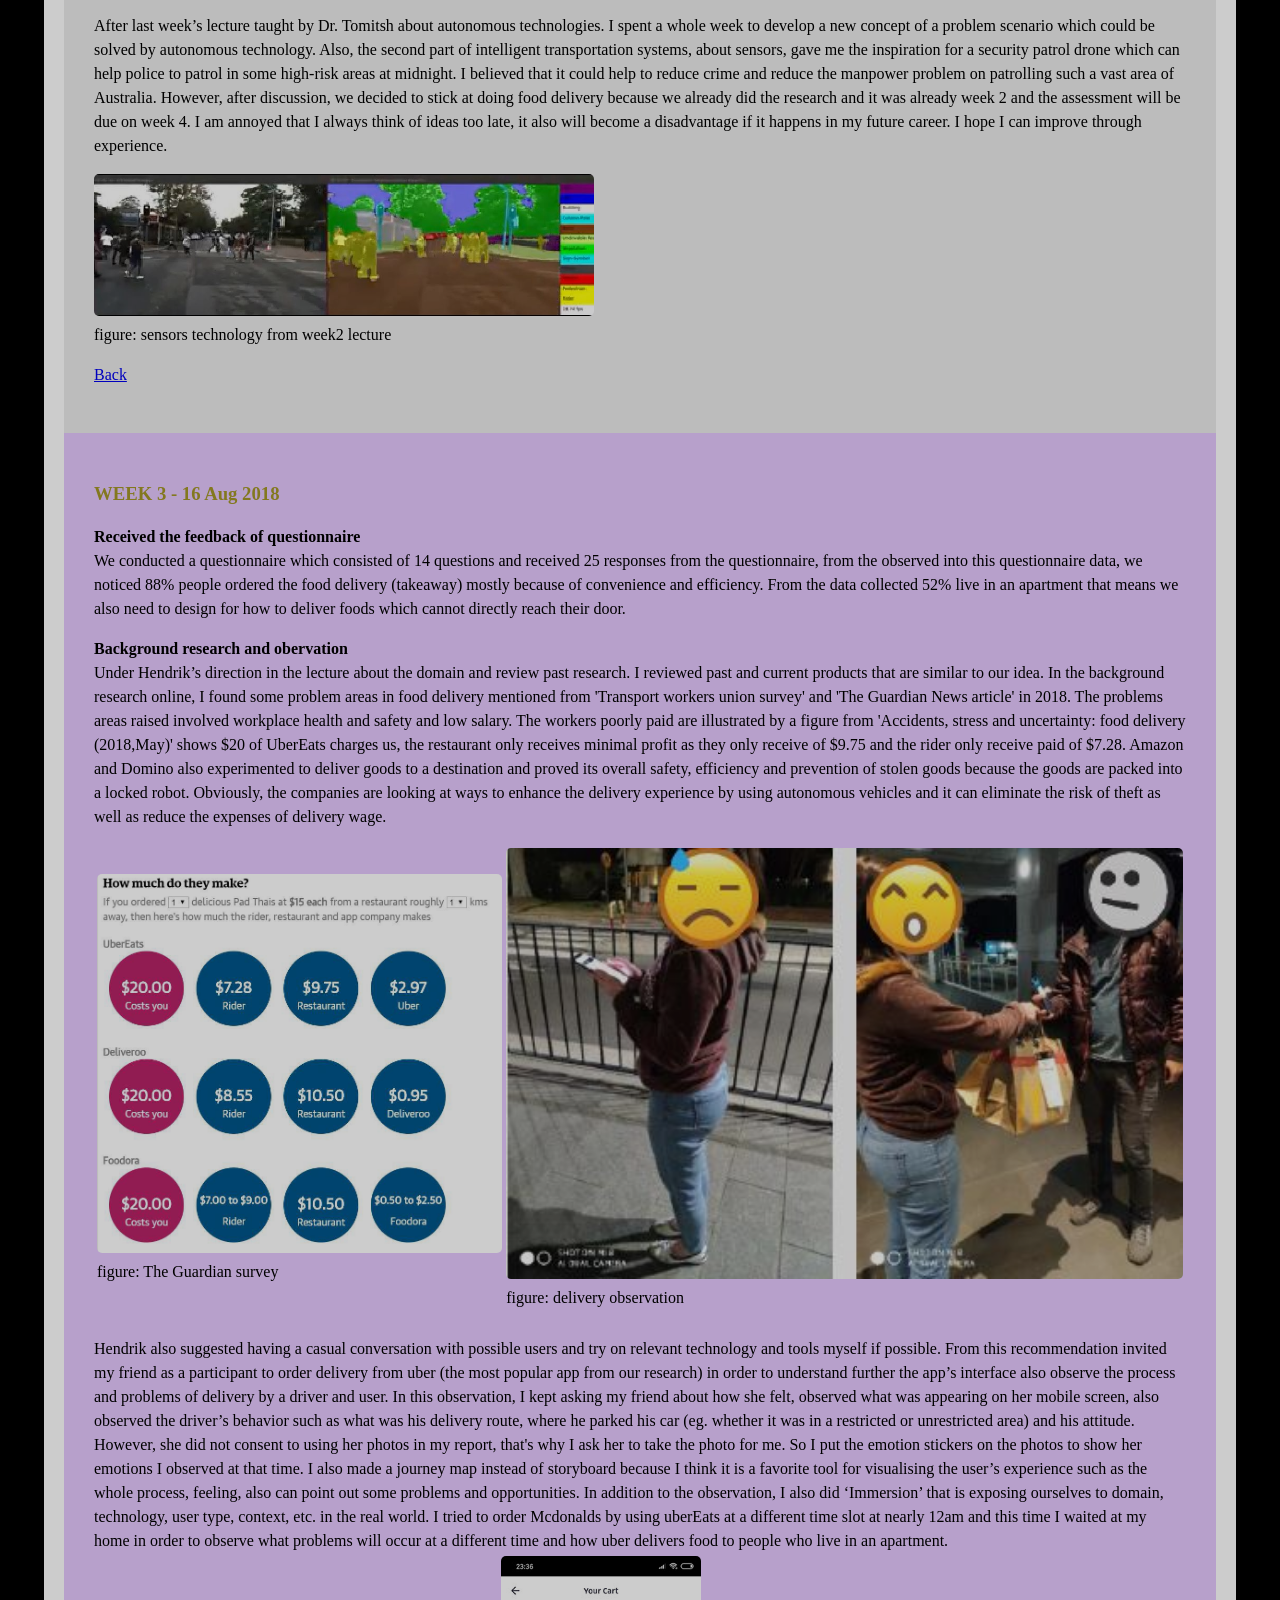
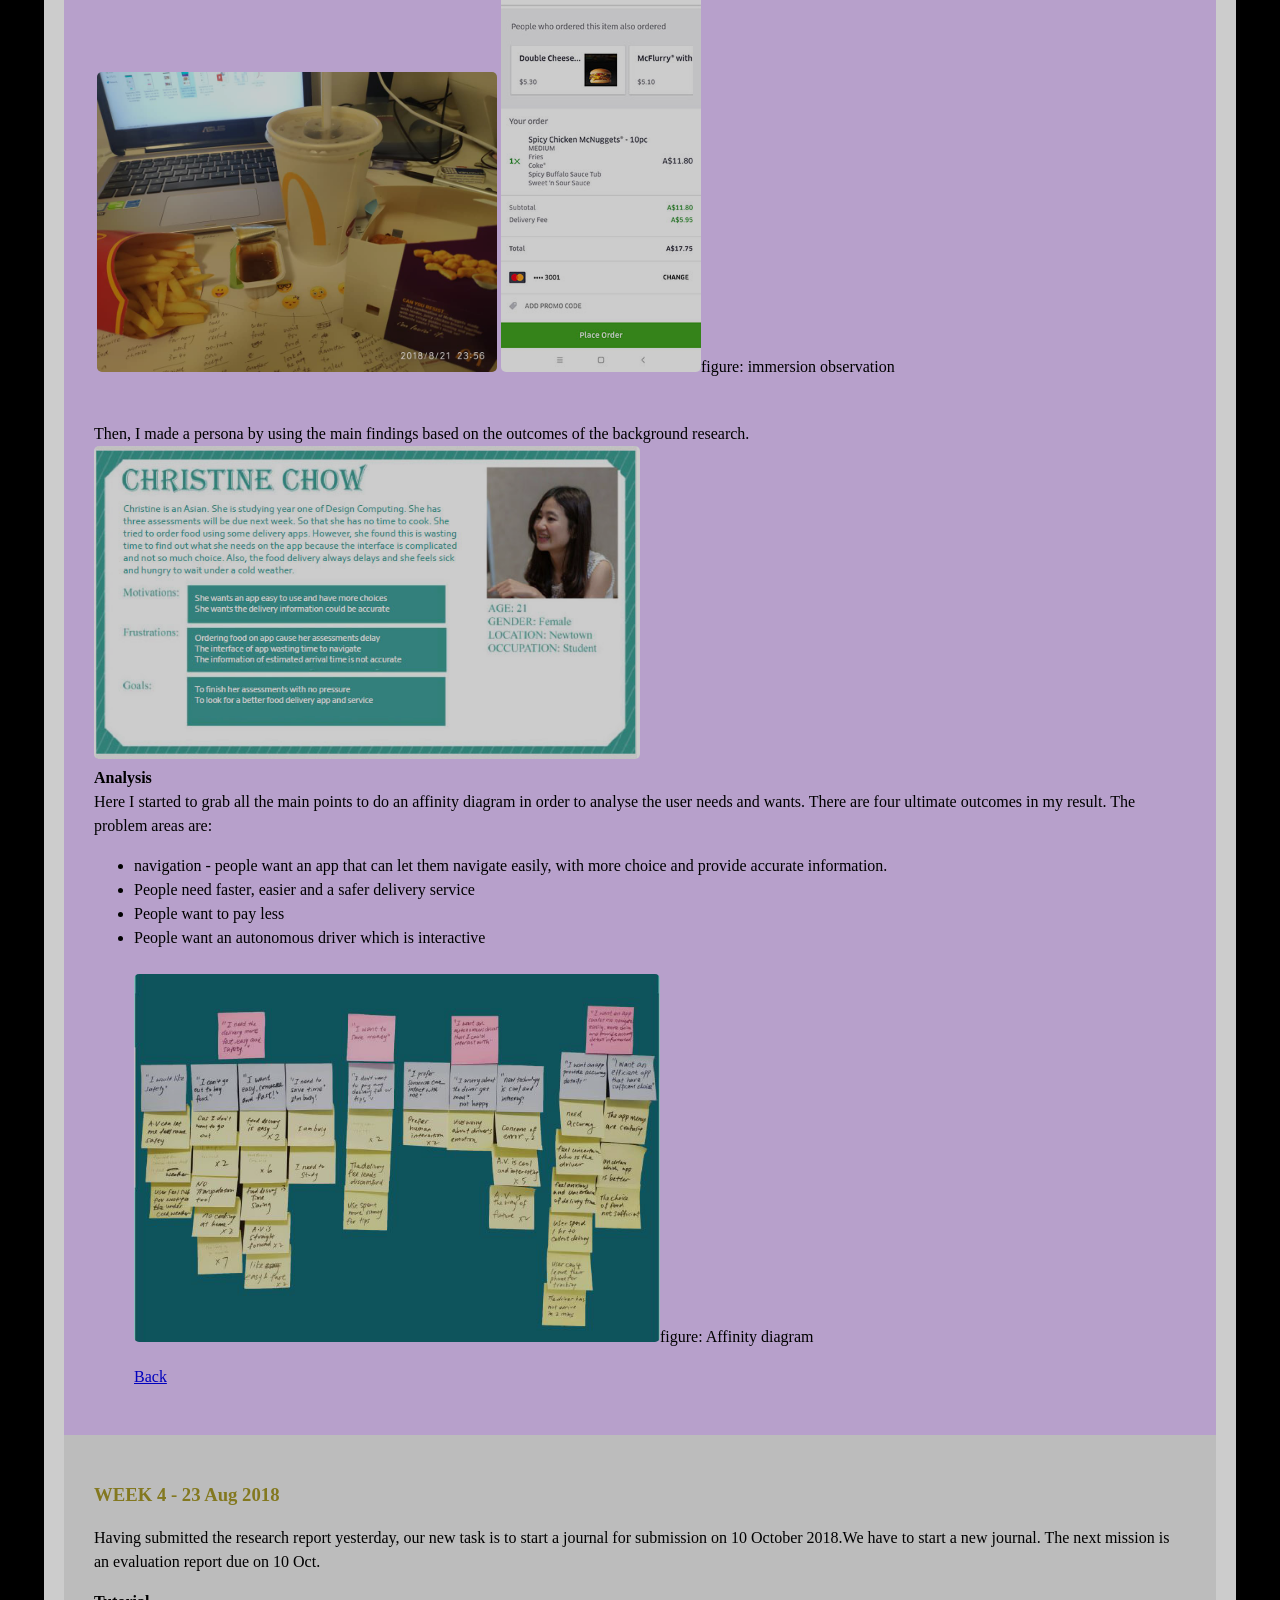
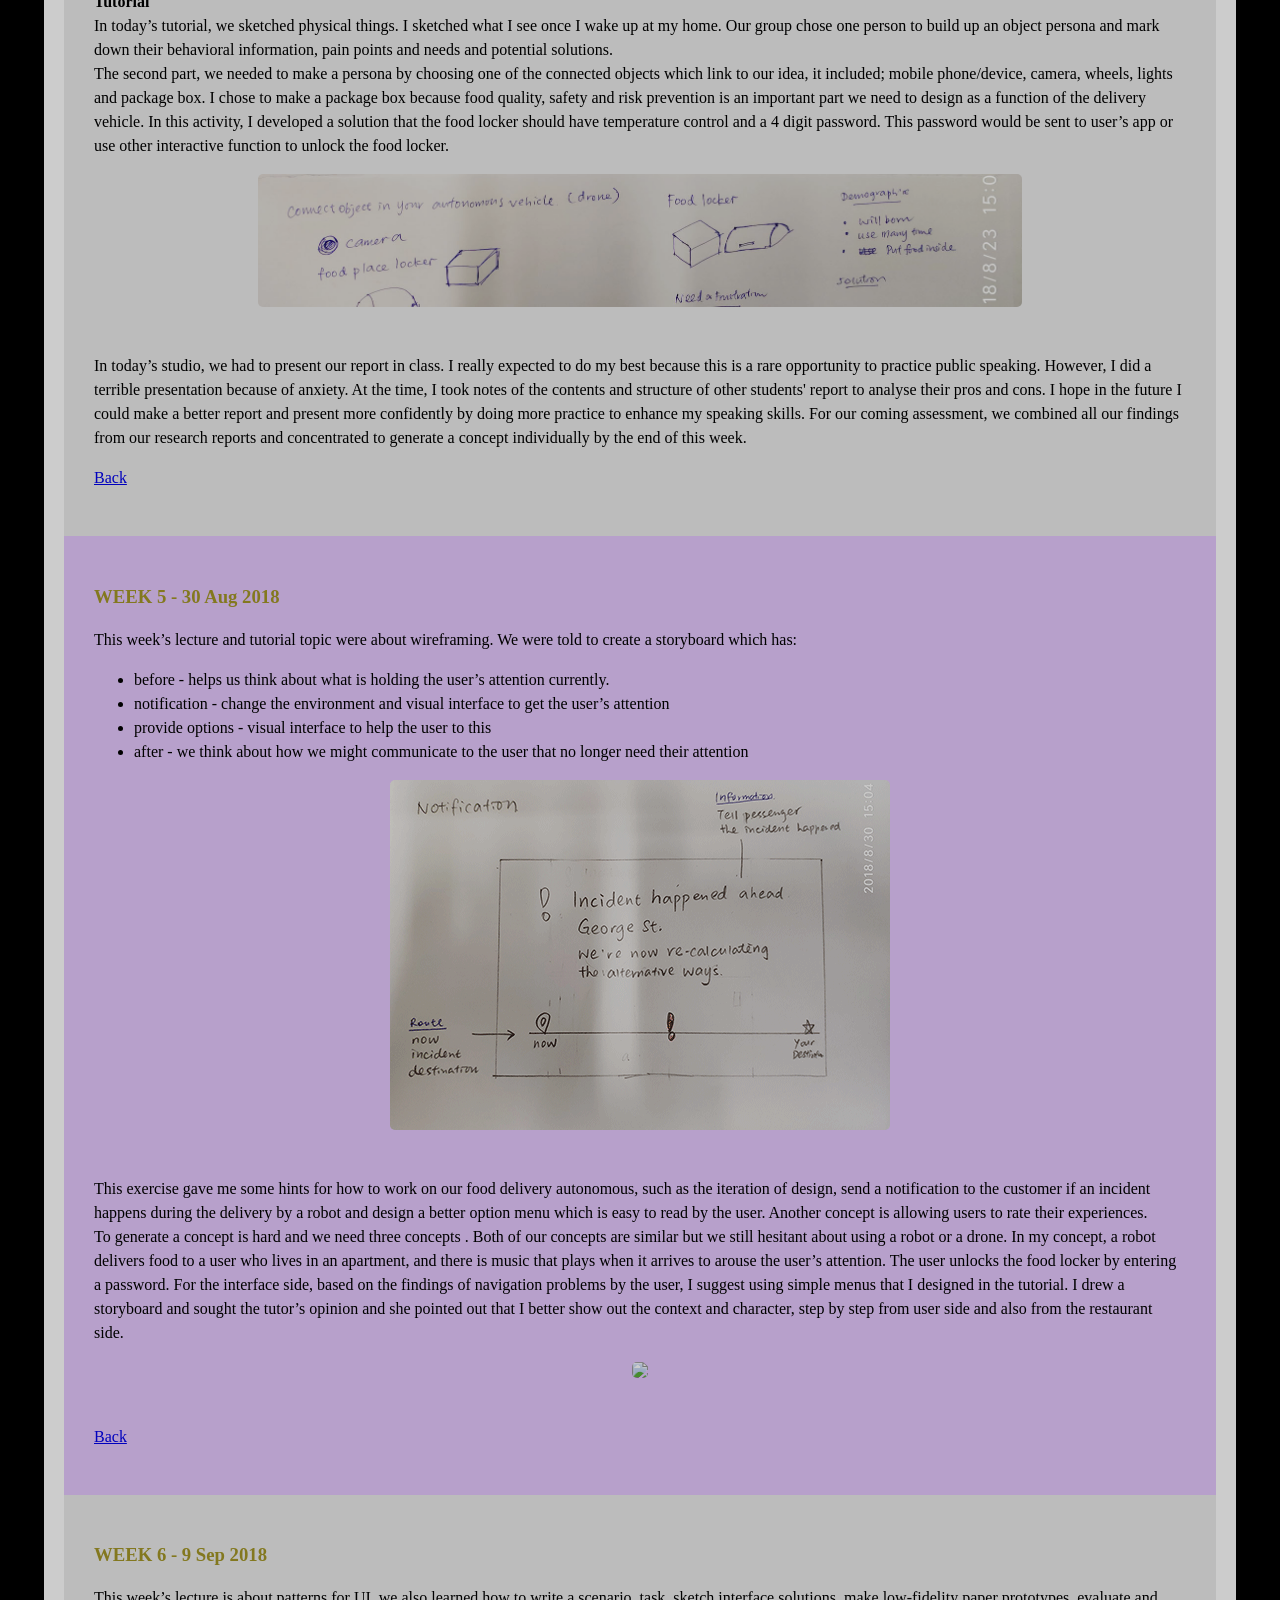
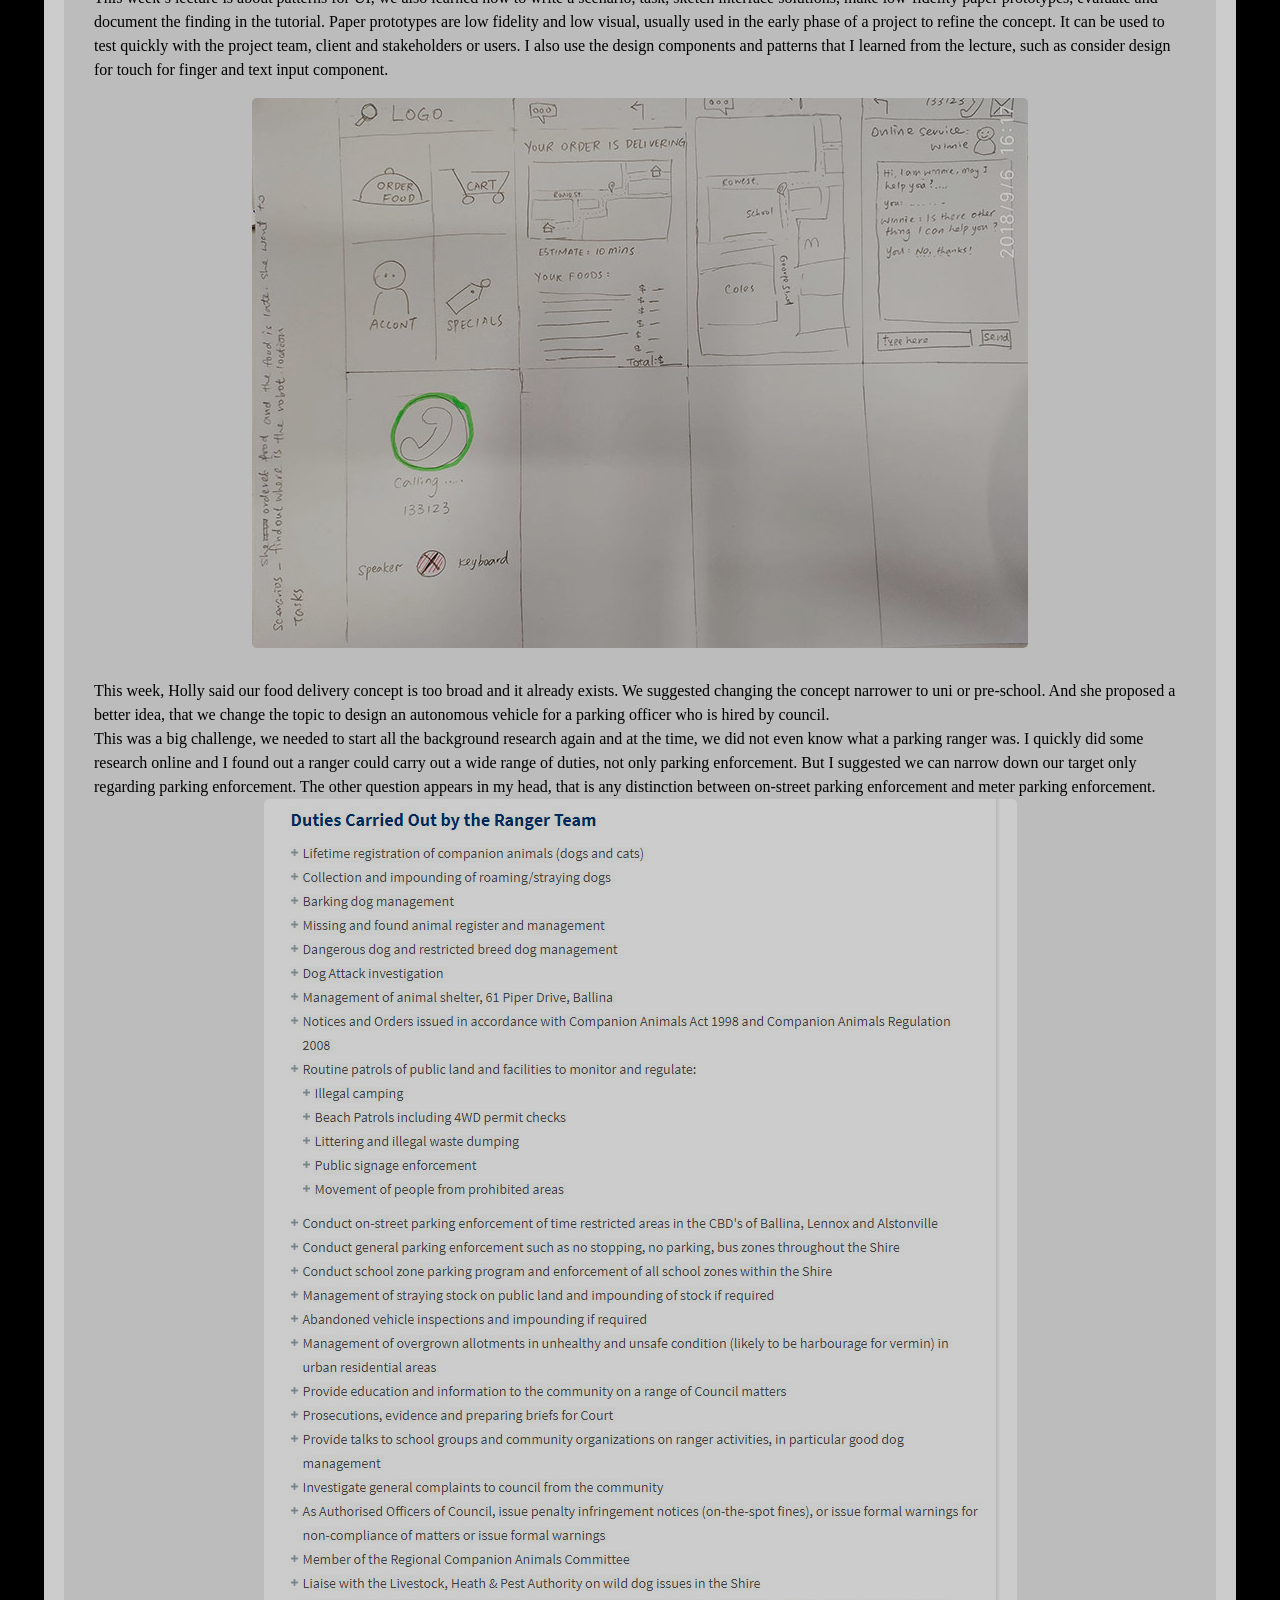
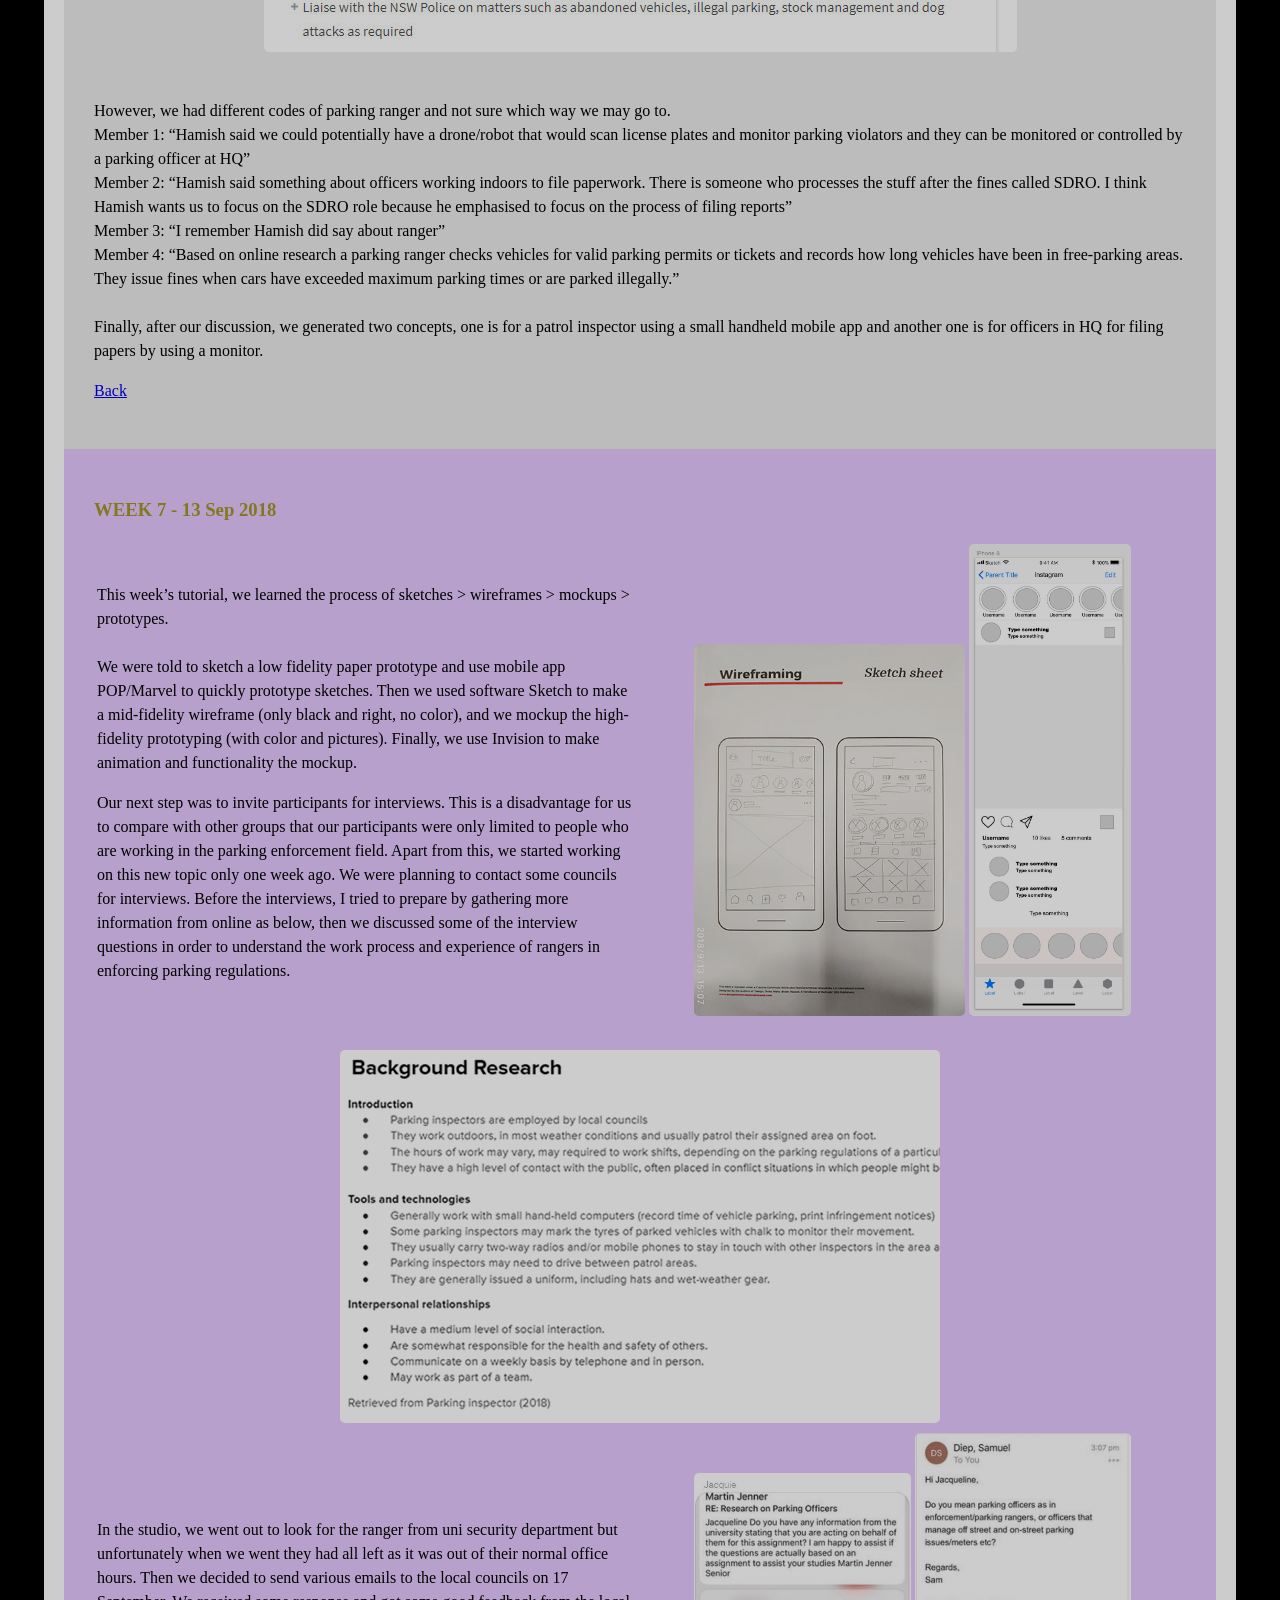
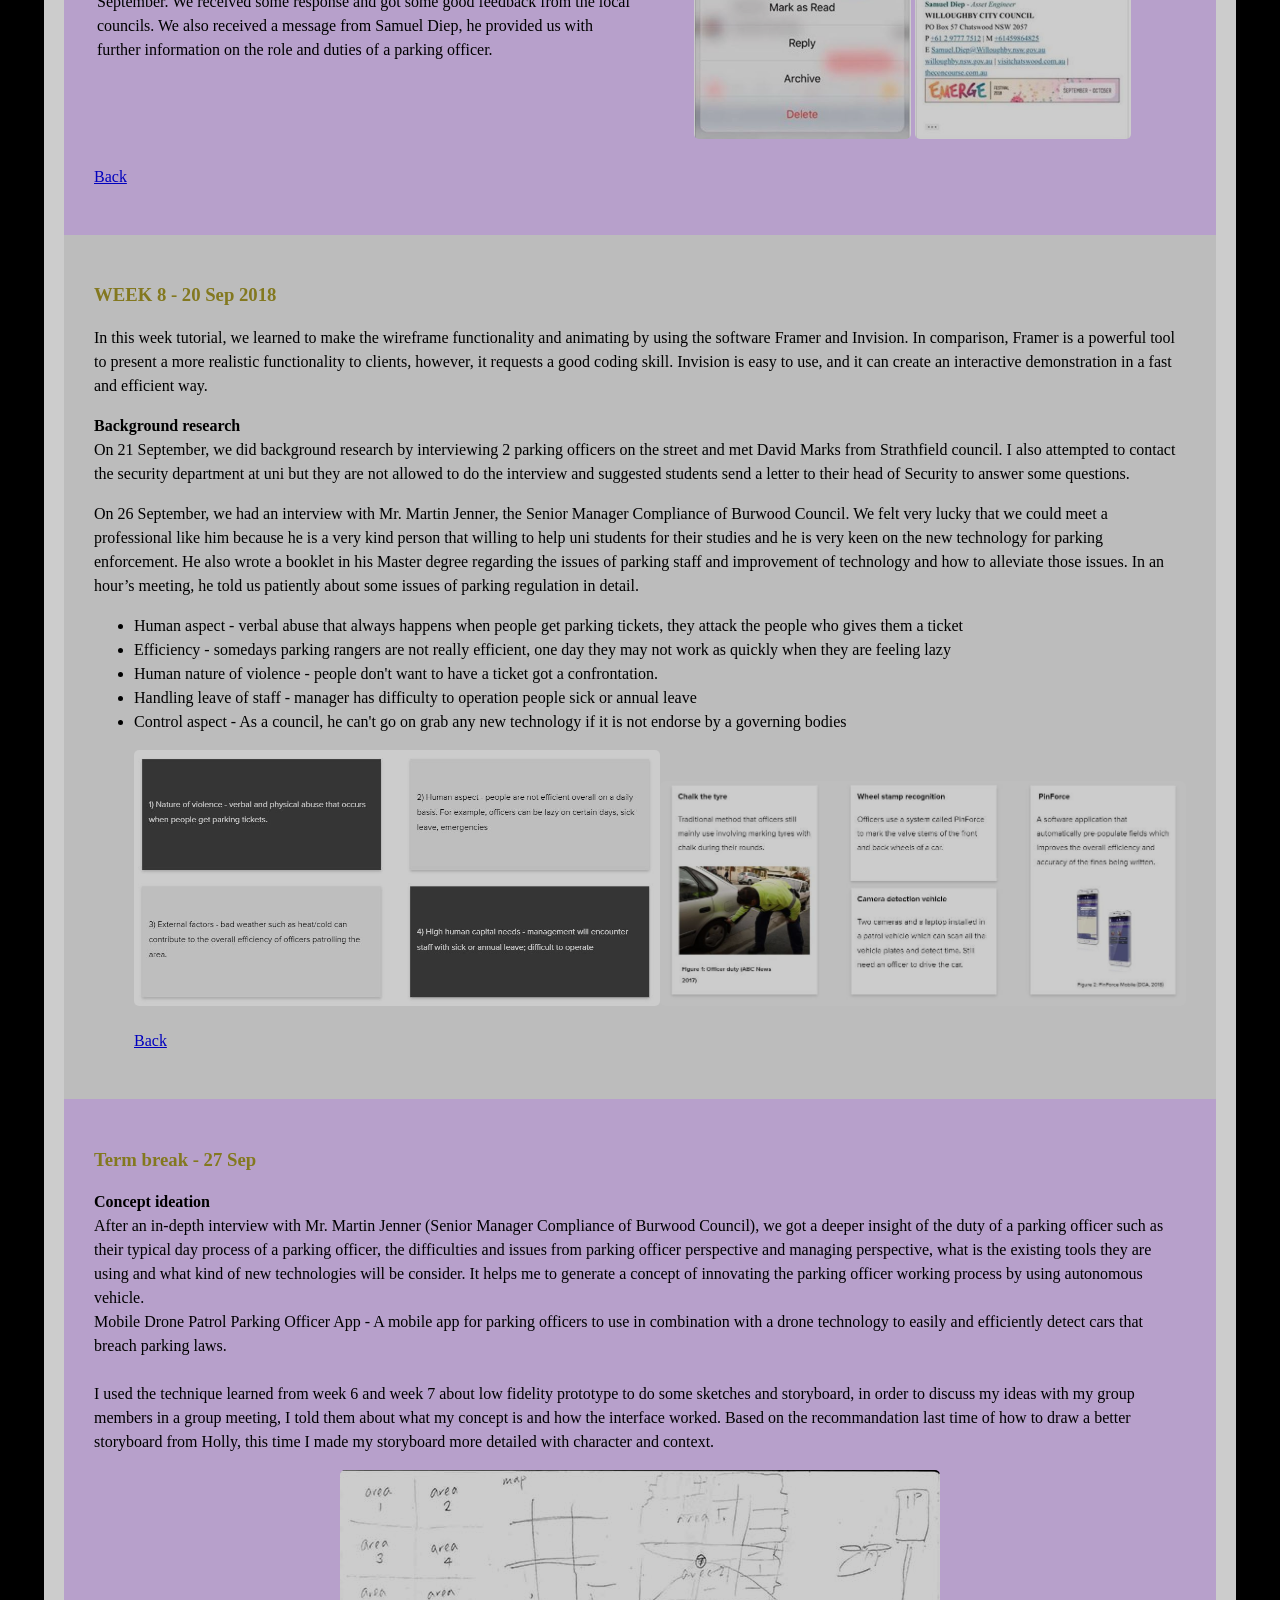
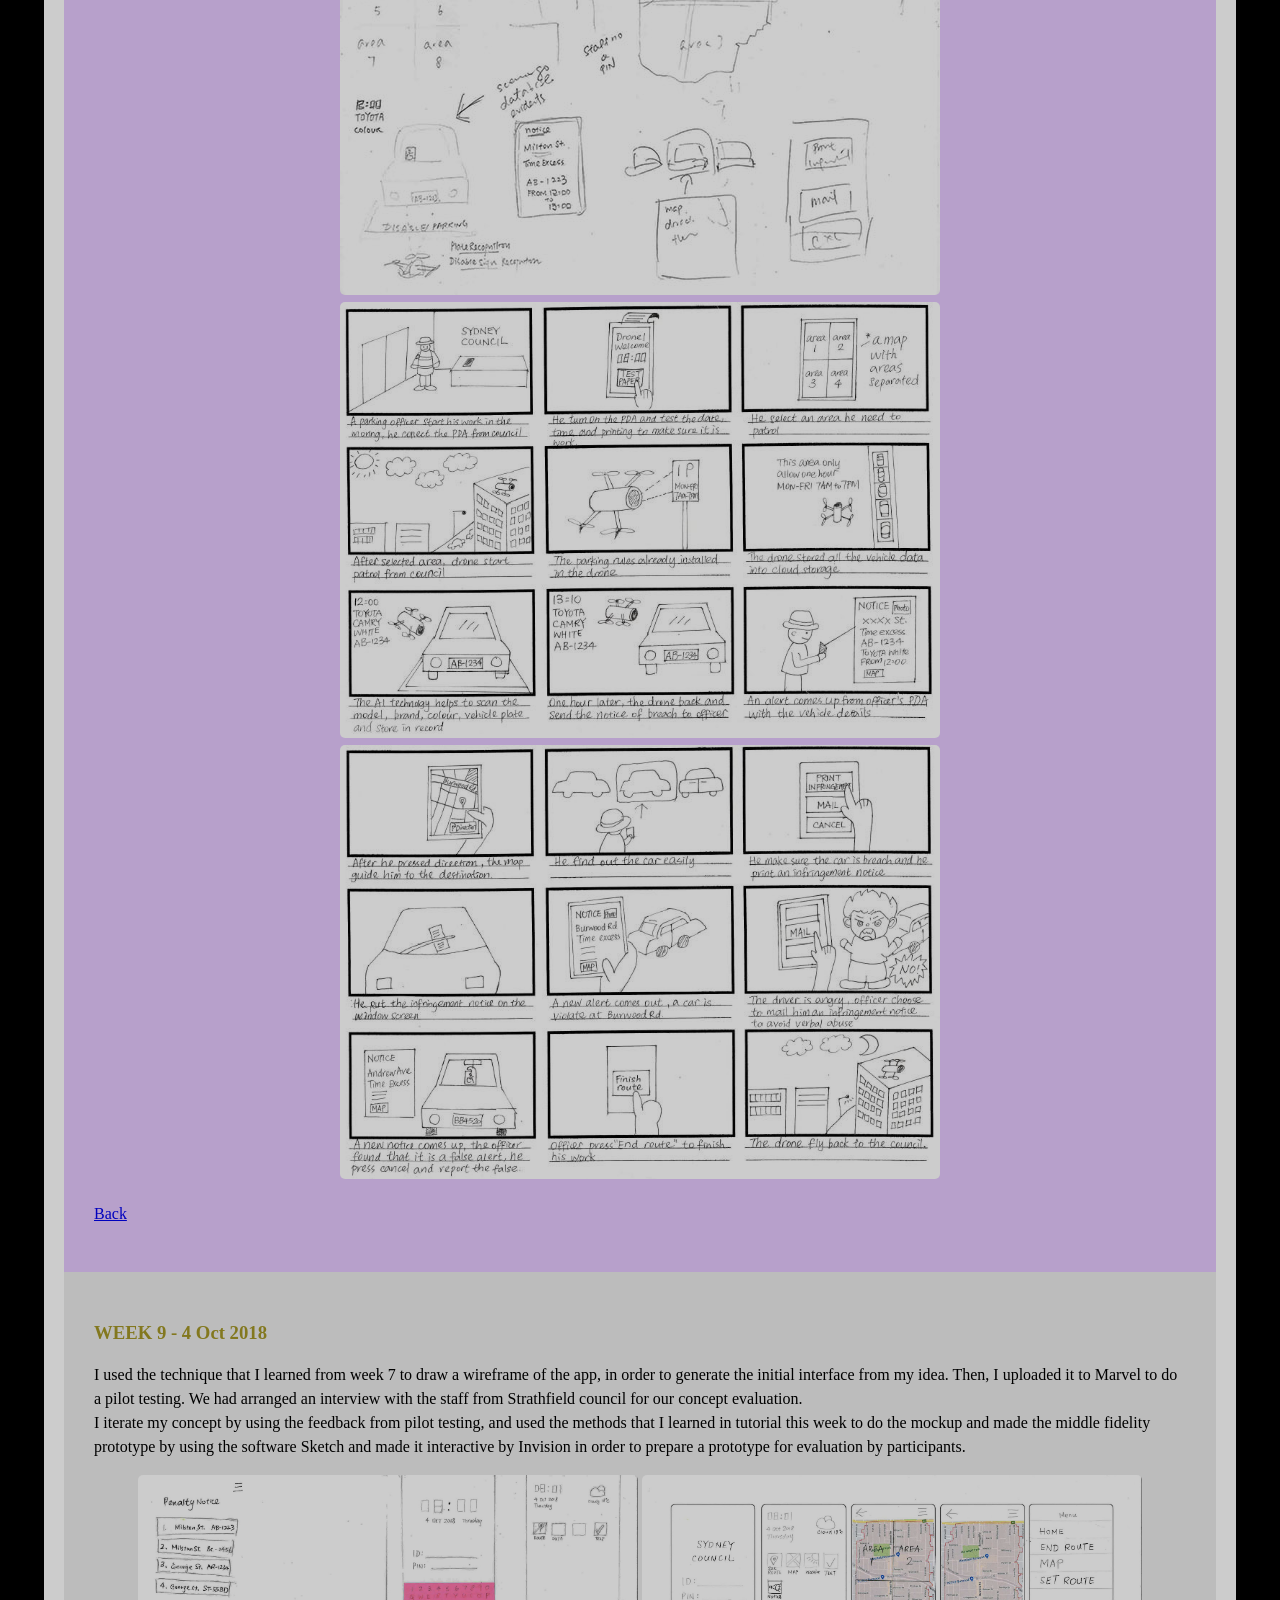
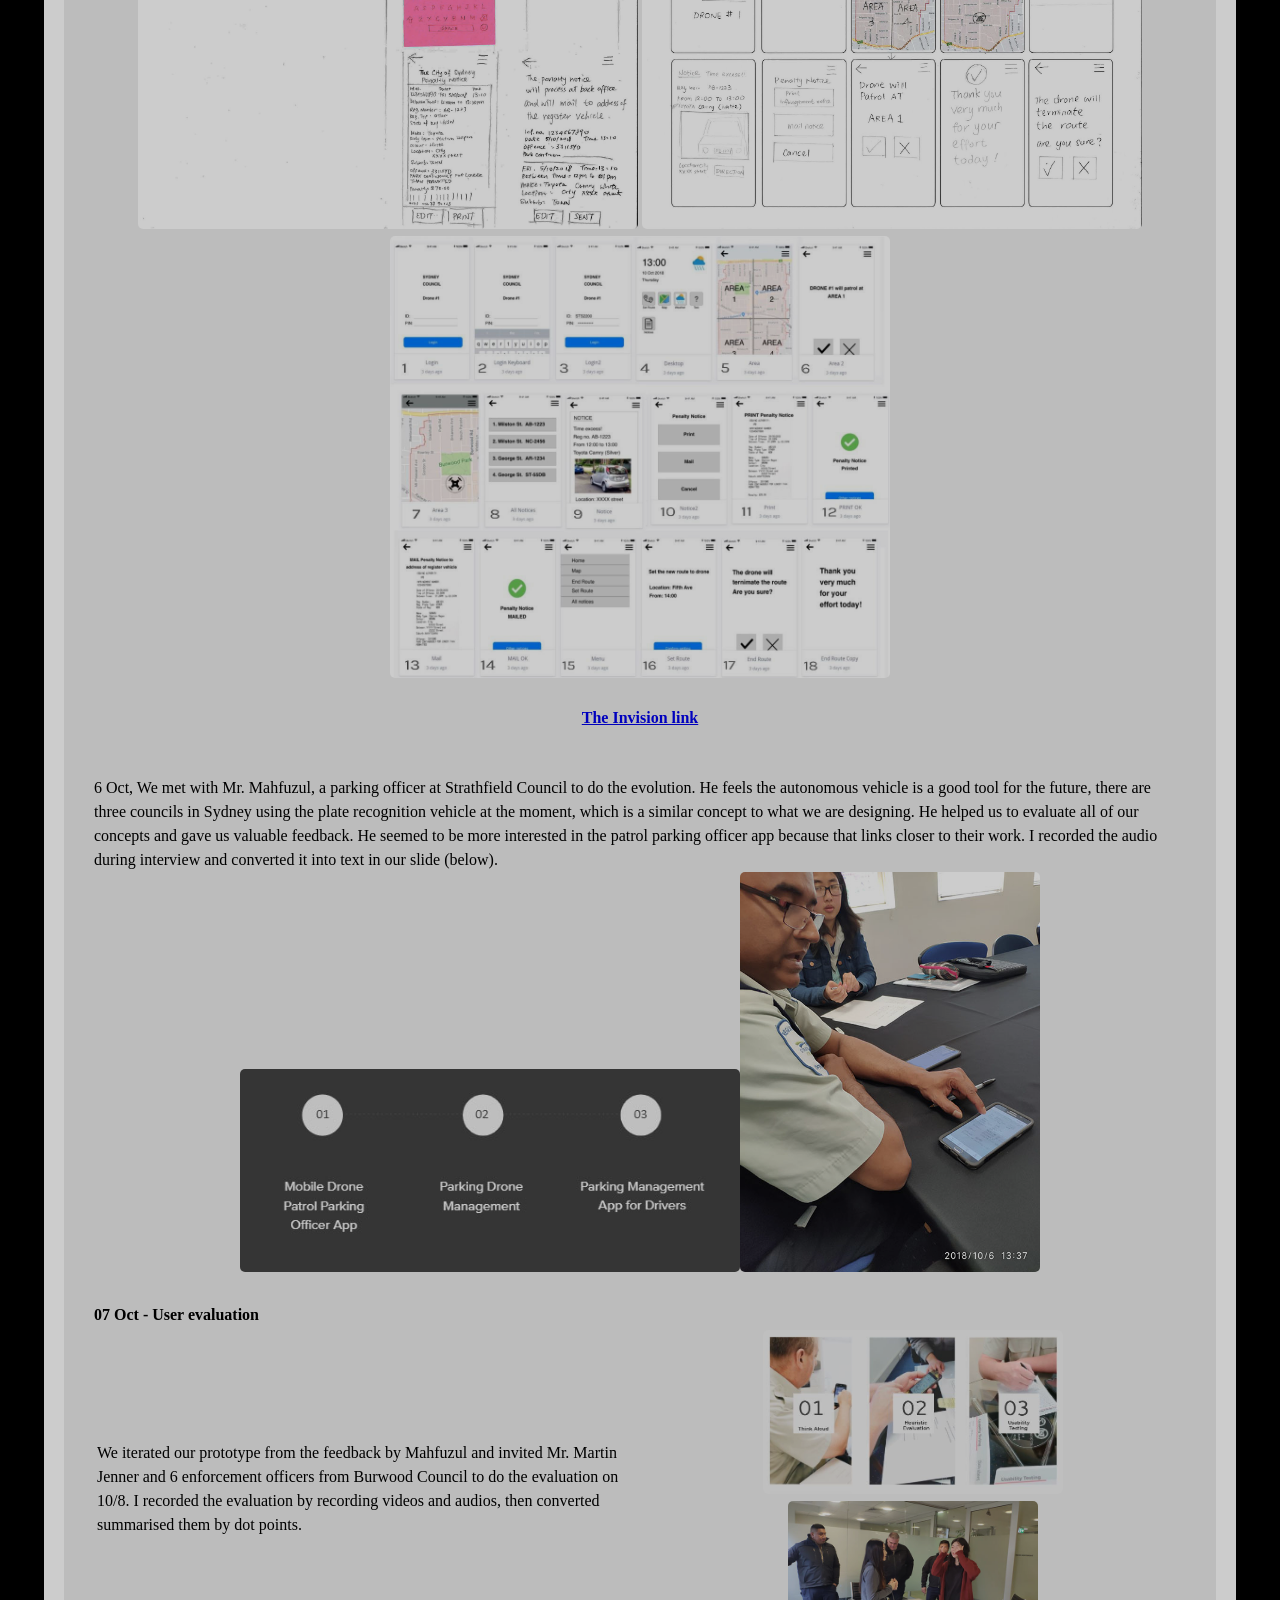
==== commit fabfb9b4: "." ====
--- a/index.html
+++ b/index.html
@@ -45,8 +45,8 @@
 					  <center>
 					  <tr width="100%">
 						  <td width=30%><img src="image/1.png" width=100%><br>figure: sketch doors</td>
-						  <td width=30%><img src="image/2.png" width=100%><br>figure: sketch buttons</td>
-							<td width=30%><img src="image/3.png" width=100%><br>figure:design microwave</td>
+						  <td width=30%><img src="image/2.jpg" width=100%><br>figure: sketch buttons</td>
+							<td width=30%><img src="image/3.jpg" width=100%><br>figure:design microwave</td>
 					    </tr>
 					  </center>
 				  </table><br>
